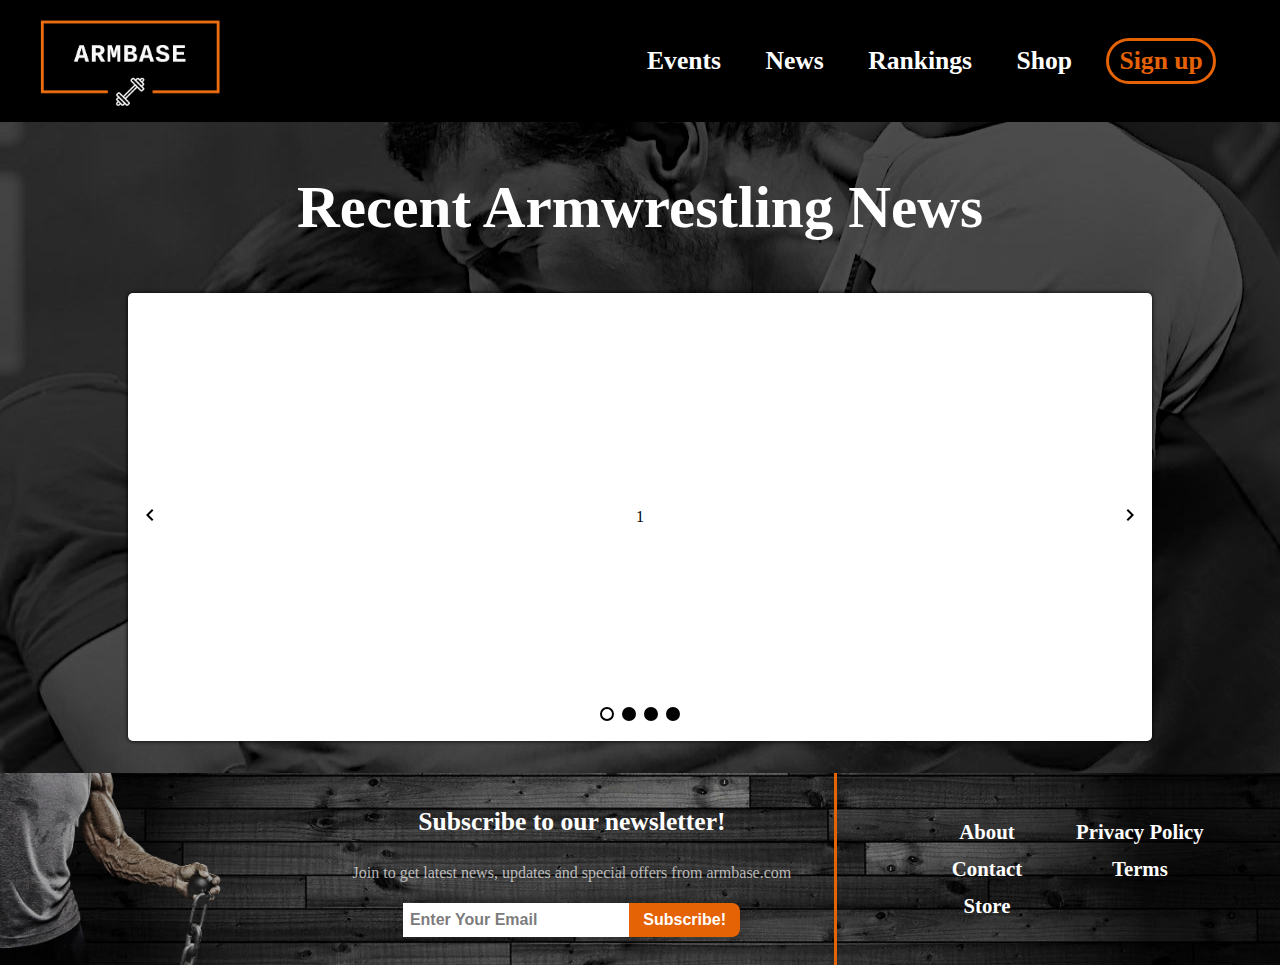
==== index.html @ bfe1d773 "Remove register now section" ====
<!DOCTYPE html>
<html lang="en">
<head>
    <meta charset="UTF-8">
    <meta http-equiv="X-UA-Compatible" content="IE=edge">
    <meta name="viewport" content="width=device-width, initial-scale=1.0">
    <link rel="preconnect" href="https://fonts.googleapis.com">
    <link rel="preconnect" href="https://fonts.gstatic.com" crossorigin>
    <link href="https://fonts.googleapis.com/css2?family=Roboto+Condensed:wght@400;700&display=swap" rel="stylesheet">
    <link rel="stylesheet" href="style.css">
    <script src='slider.js' defer></script>
    <script src="hamburger.js" defer></script>
    <title>Armbase</title>
    <link rel="icon" href="icon.webp">
</head>
<body>
        <nav>
            <img src="logo_transparent.png" class="logo"> 
            <ul>
                <li><a href="">Events</a></li>
                <li><a href="">News</a></li>
                <li><a href="">Rankings</a></li>
                <li><a href="">Shop</a></li>
                <li class="sign-up">Sign up</li>
                <li><img src="abstract_user_icon.svg" alt="" class="account"></li>
                <li><img src="shopping-cart.svg" alt="" class="cart"></li>
            </ul>
            <div class="hamburger">
                <span class="bar"></span>
                <span class="bar"></span>
                <span class="bar"></span>
            </div>
        </nav>
    <section class="recent-section">
        <h1 class="recent-heading">Recent Armwrestling News</h1>
                <div class="container">
                    <div class="carousel">
                        <div class="slider">
                            <div class="slider-section">1</div>
                            <div class="slider-section">2</div>
                            <div class="slider-section">3</div>
                            <div class="slider-section">4</div>
                        </div>
                        <div class="controls">
                            <span class="left arrow"><img src="chevron_left_black_24dp.svg" alt=""></span>
                            <span class="right arrow"><img src="navigate_next_black_24dp.svg" alt=""></span>
                            <ul class="controls-ul">
                                <li class="selected"></li>
                                <li></li>
                                <li></li>
                                <li></li>
                        </div>
                        </ul>
                    </div>
                </div>
            </div> 
        </div>
        </div>
    </section>  
    <footer>
        <img src="asd.png" alt="" class="footer-img">
        <form id="newsletter" method="get">
            <h3>Subscribe to our newsletter!</h3>
            <p>Join to get latest news, updates and special offers from <span>armbase.com</span></p>
            <fieldset id="subscribe-div">
            <input type="email" name="newsletter-email" id="" value="Enter Your Email" class="newsletter-email">
            <input type="submit" value="Subscribe!"class="newsletter-submit">
            </fieldset>
        </form>
                <ul class="footer-list">
            <li><a href="" class="footer-link">About</a></li>
            <li><a href="" class="footer-link big">Privacy Policy</a></li>
            <li><a href="" class="footer-link">Contact</a></li>   
            <li><a href="" class="footer-link big">Terms</a></li>         
            <li><a href="" class="footer-link big">Store</a></li>
        </ul>
    </footer>
</body>
    <script>
        const email = document.querySelector('input[type="email"]')
        email.addEventListener('click',()=>{
            email.value=""
            email.style.color="rgb()"
        },{once:true})
    </script>
</html>
---- style.css ----
*,
*::after,
*::before{
    box-sizing: border-box;
    padding: 0;
    margin:0;
}

a{
    text-decoration: none; 
    color: var(--white-clr);
}

ul {list-style: none;}

/* Custom properties */
:root{
    --black-clr:rgb(0, 0, 0);
    --orange-clr : rgb(229, 98, 5);
    --grey-clr:rgb(79,79,79);
    --white-clr:white;
    --red-clr: rgb(156, 29, 20);
    --ubuntu : "Ubuntu", monospace;
    --regular : 400;
    --bold : 700;
    --italic : italic;
    --fs-h1 : 2.2rem;
    --fs-link : 1.3rem;
    --fs-f-link : 1rem;
    --fs-h3 : 1.3rem;
}


@media(min-width:900px){
    :root{

        --fs-h1 : 3.7rem;
        --fs-link : 1.6rem;
        --fs-f-link : 1.3rem;
        --fs-h3 : 1.6rem;
    }
}
@media(max-width:600px){
    :root{
        --fs-f-link:.8rem;
    }
    .big{
        display:none
    }
}

/* Basic Styles */

body{
    margin:0;
    color:var(--black-clr);
    font-family: 'Roboto Condensed, sans-serif';
    min-width:fit-content;
}

/* Typography */

h1 {font-size: var(--fs-h1);}

a{
    font-weight: var(--bold);
    font-size:var(--fs-link);
}

li{text-align:center;}

h3{font-size: var(--fs-h3) ;color : white;}



/* Nav */



nav,ul{
    display:flex;
    justify-content:center;
    align-items: center;
}

nav{
    width:inherit;
    background:var(--black-clr)
}

nav>ul{
    margin-right:1em;
    margin-left:auto;
    justify-self:flex-end;
    gap:1.5rem;
}

.logo{       
    width:12rem;
    margin:.8em 2.2em;
    cursor:pointer;
    transition: all .2s ease-in;
}

.logo:hover{
    transform:scale(1.05);
}

a, .sign-up, .cart{
    transition: all .2s ease-in;
    padding:.2em .4em;
}

a:hover{
    transform:scale(1.005);
    border-radius:10px;
    border-bottom: 3px solid var(--orange-clr);
    color:var(--orange-clr);
}

.sign-up{
    font-size: var(--fs-link);
    white-space: nowrap;
    font-weight:var(--bold);
    color:var(--orange-clr);
    border-radius:40px;
    border:3px solid;
    cursor:pointer;

}

.sign-up:hover{
    transform:scale(1.08)
}

.account{
    display:none;
    width:3.3rem;
    margin:1rem;
}

.cart{
    display:none;
    width:3rem;
    background:var(--red-clr);
    transition: all 0.2s ease-in-out
}

.cart:hover{
    background-color: var(--white-clr);
}

.hamburger{
    display:none;
    cursor: pointer;
}

.bar{
    width:2em;
    height:3.2px;
    display:block;
    margin:5px auto;
    background:white;
    border-radius:2px;
    transition: all 0.5s ease-in;
    -webkit-transition: all 0.5 ease-in;
    -moz-transition: all 0.5s ease-in;
    -o-transition: all 0.5s ease-in;
}

.scrollStop{
    height:100%;
    overflow:hidden;
}

@media(max-width:768px){
    .hamburger{
        display:block;
        justify-self:flex-end;
        margin-right:1em;
    }

    .hamburger.active .bar:nth-child(1){
        transform: translateY(8px) rotate(45deg);
    }

    .hamburger.active .bar:nth-child(2){
        opacity:0
    }

    .hamburger.active .bar:nth-child(3){
        transform: translateY(-8px) rotate(-45deg);
    }

    nav>ul{
        width:100%;
        height:100%;
        padding-top:4em;
        flex-direction: column;
        justify-content:flex-start;
        gap:1.8em;
        overflow:hidden;
        position:fixed;
        right:-105%;
        margin-right:auto;
        top:120px;
        z-index:1000;
        transition:all 0.5s ease-in-out;
        background:linear-gradient(to bottom, var(--black-clr) 70%, var(--grey-clr) 75%)}

    nav>ul.active{
        right:0px;
    }

    .logo1{
        width:8.5rem;
        margin:.8em;
    }
}



/* Recent Section */



.recent-section{
    background:url(arm.jpg);
    background-color: rgba(0, 0, 0,0.7);
    background-blend-mode: multiply;
    background-position: center;
    text-align:center;
    width:100%;
    display:flex;
    flex-direction:column;
    justify-content:center;
    align-items:center;
}
.recent-heading{
    padding:.2em;
    margin:.5em auto;
    border-radius:5px;
    color:white;
    line-height:1.5em;
}
.container{

    width:80%;
    margin-bottom:2em;
}
.carousel{
    height: 28rem;
    position: relative;
    overflow: hidden;
    border-radius: 5px;
    background: #fff;
    box-shadow: 0 0 4px rgb(0, 0, 0);
}
.slider{
    display: flex;
    height: 100%;
    width: 400%;
    transition:all 0.5s ease-in;
}
.slider>div{
    display:flex;
    flex-basis:100%;
    justify-content: center;
    align-items:center;

}
.arrow{
    position:absolute;
    top:50%;
    transform:translateY(-50%);
    cursor:pointer;
}
.arrow:hover{
    filter: invert(27%) sepia(51%) saturate(2878%) hue-rotate(346deg) brightness(104%) contrast(97%);
}
.left{
    left:10px;
}
.right{
    right:10px;
}
.controls-ul{
    position:absolute;
    left:50%;
    bottom:20px;
    transform:translate(-50%);
    list-style: none;
    display:flex;
    gap:8px;
    margin:0;
    padding:0;
}
.controls-ul>li{
    width:14px;
    height:14px;
    border:2px solid black;
    border-radius: 50%;
    background:black;
    cursor:pointer;
}
.controls-ul>li.selected{
    background:transparent;
}

/* Footer */

footer{
    display:grid;
    justify-items:center;
    align-items:center;
    grid-template-columns: .25fr 1.2625fr 1fr;
    width:100%;
    background-image:url('foot.jpg');
    background-size:cover;
    background-repeat:no-repeat;
    background-position-y:-30px;
    grid-template-rows: 1;
}
.footer-link{
    font-size: var(--fs-f-link);
    padding:0 .3em;
}
.footer-img{
    width:300px; 
    place-self:start;
    align-self:end;
    opacity:.7;
}
#newsletter{
    height:100%;
    text-align:center;
    margin:5px;
    display:flex;
    flex-direction:column;
    justify-content:center;
    align-items:center;
    border-right:3px solid var(--orange-clr);
    padding-inline:2em
}
.footer-list{
    margin-inline:1.2em;
    display:grid;
    align-content:center;
    justify-content:center;
    grid-template-columns: repeat(2,1fr);
    grid-gap:.8em;
}
.newsletter-submit{
    color:white;
    font-weight:bold;
    font-size:1rem;
    padding:.5em .9em;
    border-start-end-radius: 8px;
    border-end-end-radius: 8px;
    border:none;
    background:var(--orange-clr);
    transition: all .2s ease;
    cursor:pointer
}
.newsletter-submit:hover{
    color:white;
    background:black;
}
fieldset{
    border:none;
    display:flex;
}
.newsletter-email{
    font-weight:bold;
    border:none;
    margin:0;
    color:rgba(65, 64, 64, 0.7);
    padding-left:.4em;
    font-size:1rem;
}
#newsletter>p{
    color:rgba(248, 247, 247, 0.7)
}
#newsletter>*{
    margin:.65em;
}
@media(max-width:900px){
    .footer-img{display:none;}
    footer{
        grid-template-columns: repeat(2,1fr);
    }
}
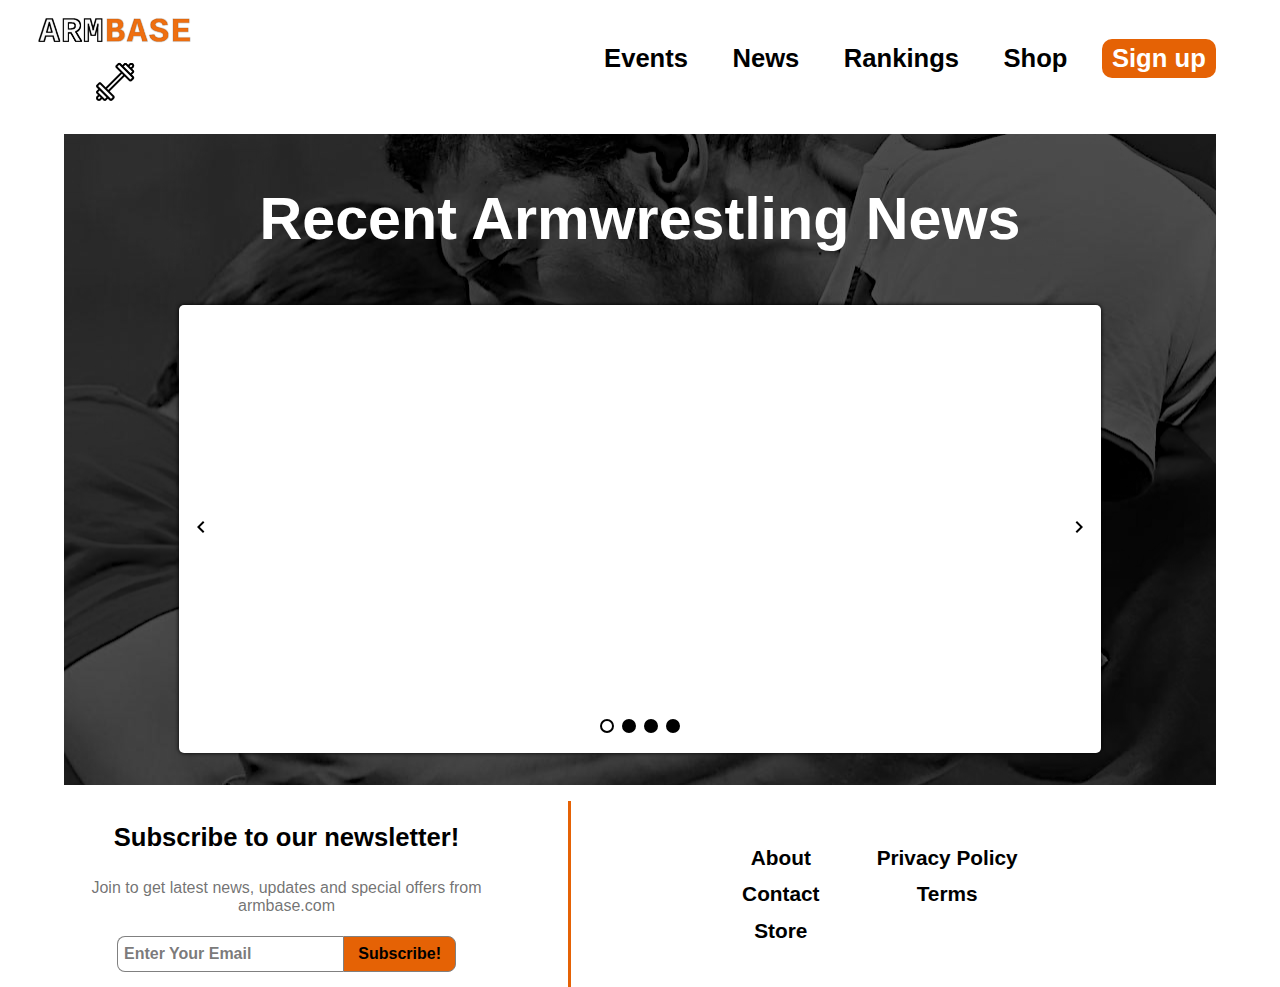
==== commit d31c1ec6: "More style changes" ====
--- a/index.html
+++ b/index.html
@@ -58,7 +58,6 @@
         </div>
     </section>  
     <footer>
-        <img src="asd.png" alt="" class="footer-img">
         <form id="newsletter" method="get">
             <h3>Subscribe to our newsletter!</h3>
             <p>Join to get latest news, updates and special offers from <span>armbase.com</span></p>
--- a/style.css
+++ b/style.css
@@ -1,3 +1,5 @@
+/* Default Styles */
+
 *,
 *::after,
 *::before{
@@ -15,10 +17,10 @@
 
 /* Custom properties */
 :root{
-    --black-clr:rgb(0, 0, 0);
+    --black-clr:white;
     --orange-clr : rgb(229, 98, 5);
     --grey-clr:rgb(79,79,79);
-    --white-clr:white;
+    --white-clr:black;
     --red-clr: rgb(156, 29, 20);
     --ubuntu : "Ubuntu", monospace;
     --regular : 400;
@@ -44,9 +46,6 @@
     :root{
         --fs-f-link:.8rem;
     }
-    .big{
-        display:none
-    }
 }
 
 /* Basic Styles */
@@ -54,7 +53,7 @@
 body{
     margin:0;
     color:var(--black-clr);
-    font-family: 'Roboto Condensed, sans-serif';
+    font-family:'Franklin Gothic Medium', 'Arial Narrow', Arial, sans-serif;
     min-width:fit-content;
 }
 
@@ -69,7 +68,7 @@
 
 li{text-align:center;}
 
-h3{font-size: var(--fs-h3) ;color : white;}
+h3{font-size: var(--fs-h3) ;color : black;}
 
 
 
@@ -96,7 +95,7 @@
 }
 
 .logo{       
-    width:12rem;
+    width:10rem;
     margin:.8em 2.2em;
     cursor:pointer;
     transition: all .2s ease-in;
@@ -122,9 +121,9 @@
     font-size: var(--fs-link);
     white-space: nowrap;
     font-weight:var(--bold);
-    color:var(--orange-clr);
-    border-radius:40px;
-    border:3px solid;
+    color:white;
+    border-radius:10px;
+    background:var(--orange-clr);
     cursor:pointer;
 
 }
@@ -160,7 +159,7 @@
     height:3.2px;
     display:block;
     margin:5px auto;
-    background:white;
+    background:black;
     border-radius:2px;
     transition: all 0.5s ease-in;
     -webkit-transition: all 0.5 ease-in;
@@ -173,7 +172,7 @@
     overflow:hidden;
 }
 
-@media(max-width:768px){
+@media(max-width:1024px){
     .hamburger{
         display:block;
         justify-self:flex-end;
@@ -230,7 +229,8 @@
     background-blend-mode: multiply;
     background-position: center;
     text-align:center;
-    width:100%;
+    width:90%;
+    margin: 1em auto;
     display:flex;
     flex-direction:column;
     justify-content:center;
@@ -244,11 +244,11 @@
     line-height:1.5em;
 }
 .container{
-
     width:80%;
     margin-bottom:2em;
 }
 .carousel{
+    box-shadow: 8px 8px 10px rgba(0, 0, 0, 0.663);
     height: 28rem;
     position: relative;
     overflow: hidden;
@@ -313,12 +313,8 @@
     display:grid;
     justify-items:center;
     align-items:center;
-    grid-template-columns: .25fr 1.2625fr 1fr;
-    width:100%;
-    background-image:url('foot.jpg');
-    background-size:cover;
-    background-repeat:no-repeat;
-    background-position-y:-30px;
+    grid-template-columns: 1fr 1fr;
+    width:90%;
     grid-template-rows: 1;
 }
 .footer-link{
@@ -351,13 +347,13 @@
     grid-gap:.8em;
 }
 .newsletter-submit{
-    color:white;
+    border:1px solid grey;
+    color:black;
     font-weight:bold;
     font-size:1rem;
     padding:.5em .9em;
     border-start-end-radius: 8px;
     border-end-end-radius: 8px;
-    border:none;
     background:var(--orange-clr);
     transition: all .2s ease;
     cursor:pointer
@@ -373,13 +369,18 @@
 .newsletter-email{
     font-weight:bold;
     border:none;
+    background:white;
+    border:1px solid grey;
+    border-right:NONE;
+    border-top-left-radius: 8px; 
+    border-bottom-left-radius: 8px;
     margin:0;
     color:rgba(65, 64, 64, 0.7);
     padding-left:.4em;
     font-size:1rem;
 }
 #newsletter>p{
-    color:rgba(248, 247, 247, 0.7)
+    color:rgba(53, 53, 53, 0.7)
 }
 #newsletter>*{
     margin:.65em;
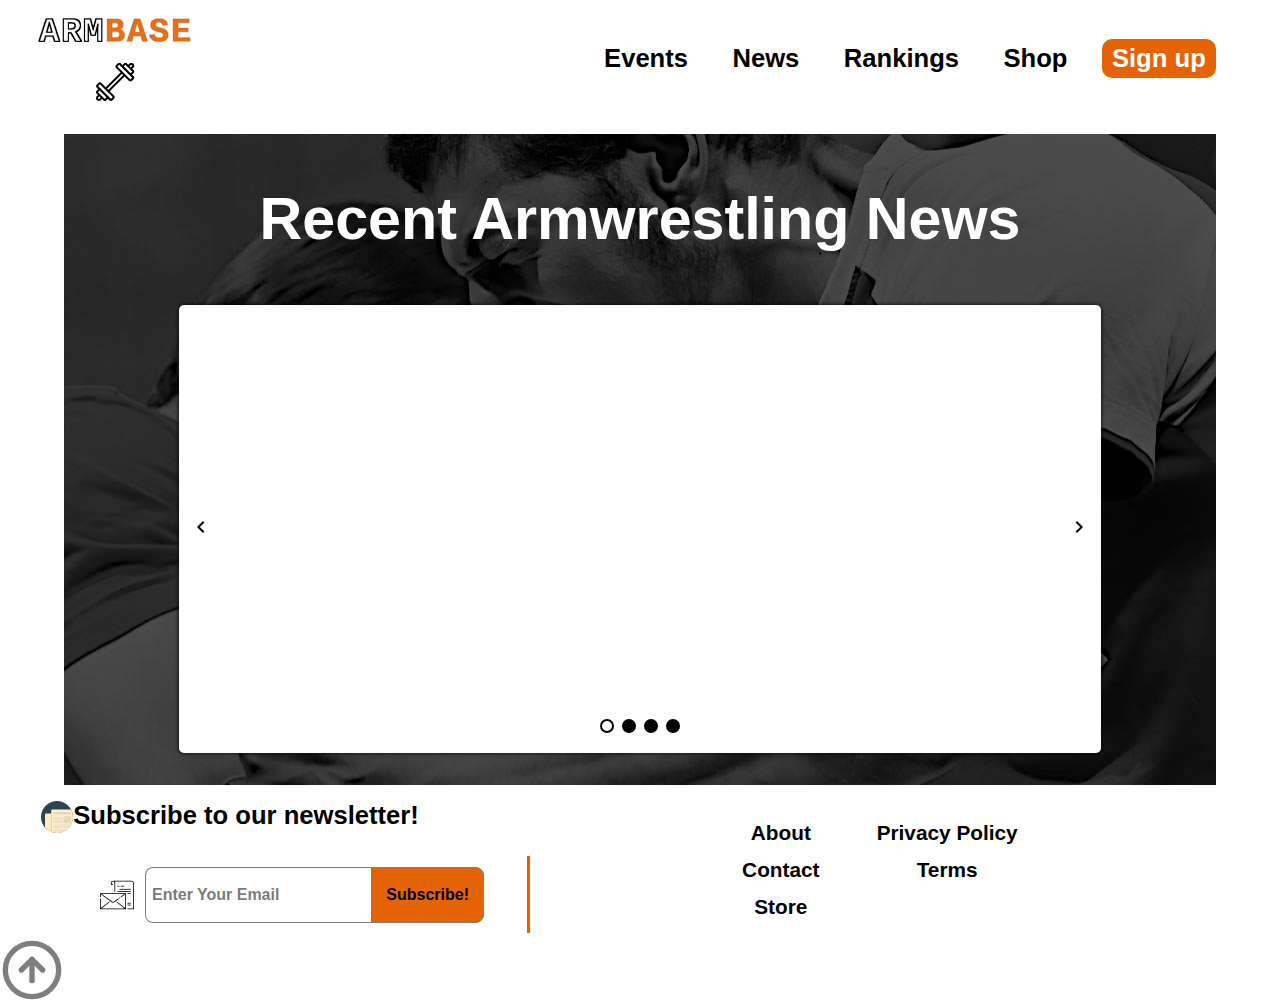
==== commit 8bf461ba: "Add svgs to footer, back to top button" ====
--- a/index.html
+++ b/index.html
@@ -58,14 +58,23 @@
         </div>
     </section>  
     <footer>
-        <form id="newsletter" method="get">
-            <h3>Subscribe to our newsletter!</h3>
-            <p>Join to get latest news, updates and special offers from <span>armbase.com</span></p>
-            <fieldset id="subscribe-div">
-            <input type="email" name="newsletter-email" id="" value="Enter Your Email" class="newsletter-email">
-            <input type="submit" value="Subscribe!"class="newsletter-submit">
-            </fieldset>
-        </form>
+        <div>
+            <div>
+                <div style="display:flex">
+                    <img src="news.svg" class="news-svg">
+                    <h3 style="display:flex;">Subscribe to our newsletter!</h3>
+                </div>
+                <p>Join to get latest news, updates and special offers from <span>armbase.com</span></p>
+            </div>
+            <form id="newsletter" method="get">
+            
+                <fieldset id="subscribe-div">
+                    <img src="newsletter.svg" class="newsletter-img">
+                    <input type="email" name="newsletter-email" id="" value="Enter Your Email" class="newsletter-email">
+                <input type="submit" value="Subscribe!"class="newsletter-submit">
+                </fieldset>
+            </form>
+        </div>
                 <ul class="footer-list">
             <li><a href="" class="footer-link">About</a></li>
             <li><a href="" class="footer-link big">Privacy Policy</a></li>
@@ -74,6 +83,7 @@
             <li><a href="" class="footer-link big">Store</a></li>
         </ul>
     </footer>
+    <img src="back-to-top.svg" class="back-to-top">
 </body>
     <script>
         const email = document.querySelector('input[type="email"]')
--- a/style.css
+++ b/style.css
@@ -315,7 +315,6 @@
     align-items:center;
     grid-template-columns: 1fr 1fr;
     width:90%;
-    grid-template-rows: 1;
 }
 .footer-link{
     font-size: var(--fs-f-link);
@@ -390,4 +389,21 @@
     footer{
         grid-template-columns: repeat(2,1fr);
     }
+}
+.back-to-top{
+    width:2rem;
+    /* display:none; */
+    opacity:0.5;
+    cursor:pointer;
+}
+@media(min-width:768px){
+    .back-to-top{width:4rem;}
+}
+.newsletter-img{
+    width:2.5rem;
+    margin:.5em;
+}
+.news-svg{
+    width:2rem;
+    display:flex;
 }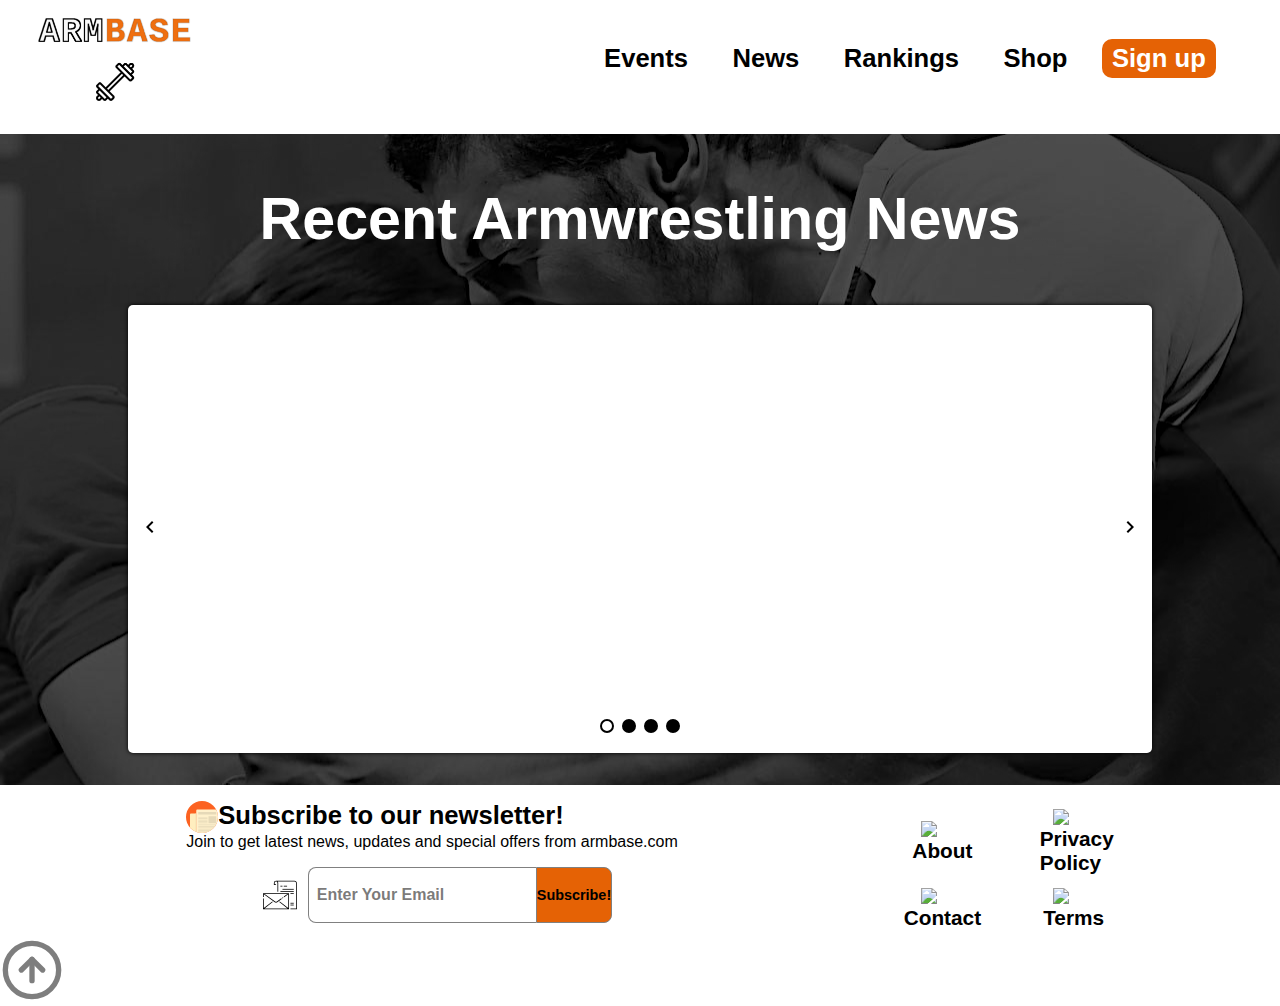
==== commit fbca9719: "Add svg icons, re-style footer" ====
--- a/index.html
+++ b/index.html
@@ -64,7 +64,7 @@
                     <img src="news.svg" class="news-svg">
                     <h3 style="display:flex;">Subscribe to our newsletter!</h3>
                 </div>
-                <p>Join to get latest news, updates and special offers from <span>armbase.com</span></p>
+                <p class="join-p">Join to get latest news, updates and special offers from <span>armbase.com</span></p>
             </div>
             <form id="newsletter" method="get">
             
@@ -76,11 +76,24 @@
             </form>
         </div>
                 <ul class="footer-list">
-            <li><a href="" class="footer-link">About</a></li>
-            <li><a href="" class="footer-link big">Privacy Policy</a></li>
-            <li><a href="" class="footer-link">Contact</a></li>   
-            <li><a href="" class="footer-link big">Terms</a></li>         
-            <li><a href="" class="footer-link big">Store</a></li>
+            <li>
+                <img src="" alt="asd">
+                <a href="" class="footer-link">About</a>
+            </li>
+            <li>
+                    <img src="" alt="asd">
+                    <a href="" class="footer-link big">Privacy Policy</a>
+            </li>
+            <li>
+
+                <img src="" alt="asd">
+                <a href="" class="footer-link">Contact</a>
+            </li>   
+            <li>
+
+                    <img src="" alt="asd">
+                    <a href="" class="footer-link big">Terms</a>
+            </li>         
         </ul>
     </footer>
     <img src="back-to-top.svg" class="back-to-top">
--- a/style.css
+++ b/style.css
@@ -229,7 +229,7 @@
     background-blend-mode: multiply;
     background-position: center;
     text-align:center;
-    width:90%;
+    width: 100%;
     margin: 1em auto;
     display:flex;
     flex-direction:column;
@@ -313,7 +313,7 @@
     display:grid;
     justify-items:center;
     align-items:center;
-    grid-template-columns: 1fr 1fr;
+    grid-template-columns: 1.5fr .5fr;
     width:90%;
 }
 .footer-link{
@@ -334,8 +334,6 @@
     flex-direction:column;
     justify-content:center;
     align-items:center;
-    border-right:3px solid var(--orange-clr);
-    padding-inline:2em
 }
 .footer-list{
     margin-inline:1.2em;
@@ -349,8 +347,8 @@
     border:1px solid grey;
     color:black;
     font-weight:bold;
-    font-size:1rem;
-    padding:.5em .9em;
+    font-size:.9rem;
+    padding: -10em 2em;
     border-start-end-radius: 8px;
     border-end-end-radius: 8px;
     background:var(--orange-clr);
@@ -375,20 +373,15 @@
     border-bottom-left-radius: 8px;
     margin:0;
     color:rgba(65, 64, 64, 0.7);
-    padding-left:.4em;
+    padding-left:.5em;
     font-size:1rem;
 }
-#newsletter>p{
-    color:rgba(53, 53, 53, 0.7)
-}
+
 #newsletter>*{
     margin:.65em;
 }
-@media(max-width:900px){
-    .footer-img{display:none;}
-    footer{
-        grid-template-columns: repeat(2,1fr);
-    }
+.join-p{
+    color:black;
 }
 .back-to-top{
     width:2rem;
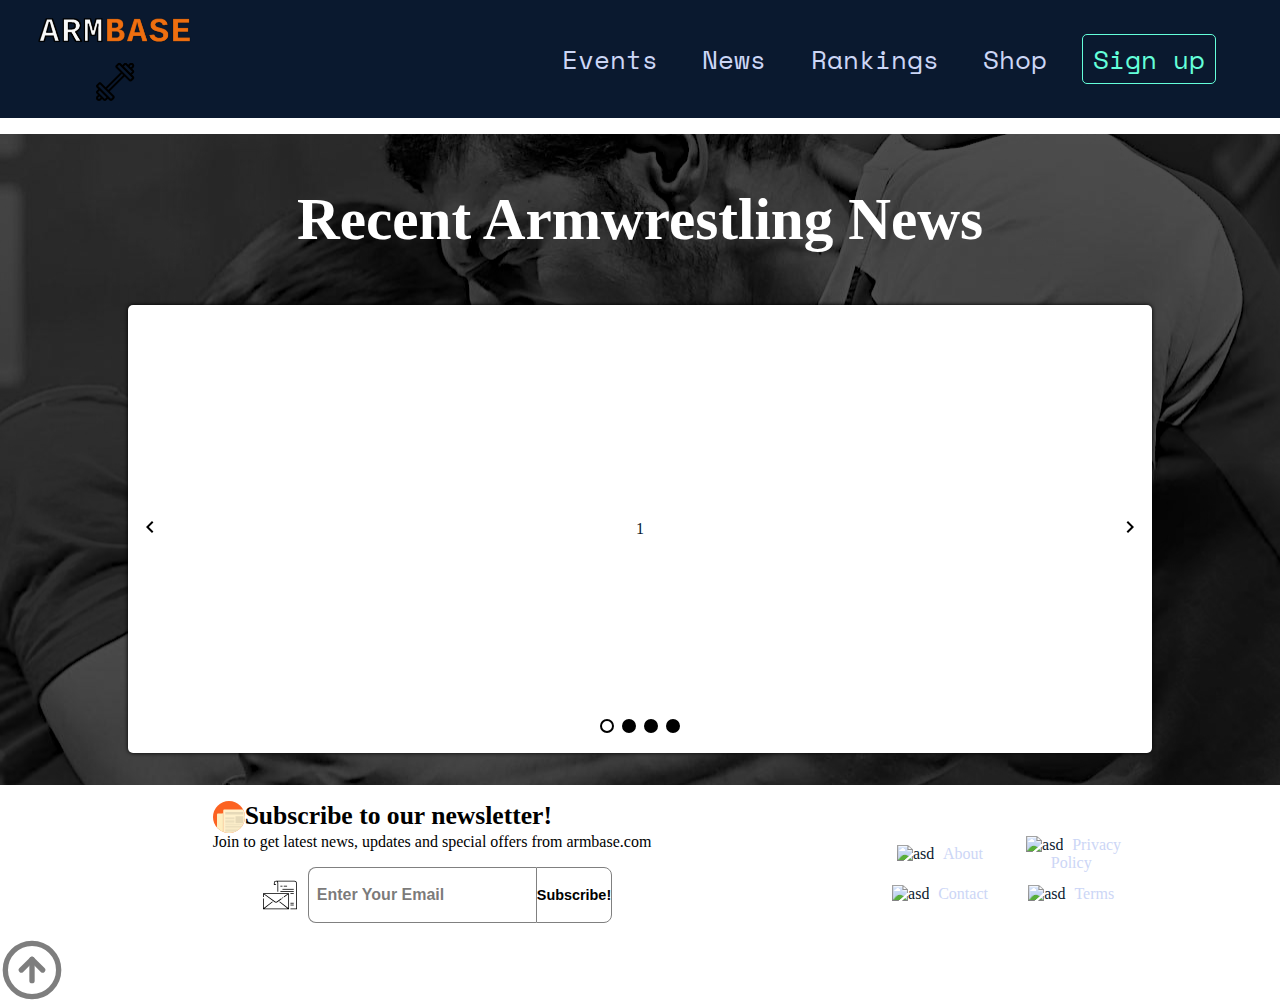
==== commit c2b9f5a5: "Add new style vars, restyle nav" ====
--- a/index.html
+++ b/index.html
@@ -6,7 +6,7 @@
     <meta name="viewport" content="width=device-width, initial-scale=1.0">
     <link rel="preconnect" href="https://fonts.googleapis.com">
     <link rel="preconnect" href="https://fonts.gstatic.com" crossorigin>
-    <link href="https://fonts.googleapis.com/css2?family=Roboto+Condensed:wght@400;700&display=swap" rel="stylesheet">
+    <link href="https://fonts.googleapis.com/css2?family=Space+Mono:wght@400;700&display=swap" rel="stylesheet">
     <link rel="stylesheet" href="style.css">
     <script src='slider.js' defer></script>
     <script src="hamburger.js" defer></script>
--- a/style.css
+++ b/style.css
@@ -10,25 +10,33 @@
 
 a{
     text-decoration: none; 
-    color: var(--white-clr);
+    color: var(--lightest-slate);
 }
 
 ul {list-style: none;}
 
 /* Custom properties */
 :root{
-    --black-clr:white;
-    --orange-clr : rgb(229, 98, 5);
-    --grey-clr:rgb(79,79,79);
-    --white-clr:black;
-    --red-clr: rgb(156, 29, 20);
-    --ubuntu : "Ubuntu", monospace;
+    --dark-navy: #020c1b;
+    --navy: #0a192f;
+    --light-navy: #112240;
+    --lightest-navy: #233554;
+    --navy-shadow: rgba(2,12,27,0.7);
+    --dark-slate: #495670;
+    --slate: #8892b0;
+    --light-slate: #a8b2d1;
+    --lightest-slate: #ccd6f6;
+    --white: #e6f1ff;
+    --green: #64ffda;
+    --green-tint: rgba(100,255,218,0.1);
+    --pink: #f57dff;
+    --ff-mono : "Space Mono", monospace;
     --regular : 400;
     --bold : 700;
     --italic : italic;
     --fs-h1 : 2.2rem;
     --fs-link : 1.3rem;
-    --fs-f-link : 1rem;
+    --fs-f-link : .8rem;
     --fs-h3 : 1.3rem;
 }
 
@@ -38,7 +46,7 @@
 
         --fs-h1 : 3.7rem;
         --fs-link : 1.6rem;
-        --fs-f-link : 1.3rem;
+        --fs-f-link : 1rem;
         --fs-h3 : 1.6rem;
     }
 }
@@ -52,8 +60,8 @@
 
 body{
     margin:0;
-    color:var(--black-clr);
-    font-family:'Franklin Gothic Medium', 'Arial Narrow', Arial, sans-serif;
+    color:var(--navy);
+    font-family:'Calibri';
     min-width:fit-content;
 }
 
@@ -62,7 +70,7 @@
 h1 {font-size: var(--fs-h1);}
 
 a{
-    font-weight: var(--bold);
+    font-weight: var(--normal);
     font-size:var(--fs-link);
 }
 
@@ -83,8 +91,10 @@
 }
 
 nav{
+    font-family:var(--ff-mono);
+    letter-spacing:.5;
     width:inherit;
-    background:var(--black-clr)
+    background:var(--navy);
 }
 
 nav>ul{
@@ -113,23 +123,25 @@
 a:hover{
     transform:scale(1.005);
     border-radius:10px;
-    border-bottom: 3px solid var(--orange-clr);
-    color:var(--orange-clr);
+    border-bottom: 3px solid var(--green);
+    color:var(--green);
 }
 
 .sign-up{
     font-size: var(--fs-link);
     white-space: nowrap;
-    font-weight:var(--bold);
-    color:white;
-    border-radius:10px;
-    background:var(--orange-clr);
+    font-weight:var(--normal);
+    color:var(--green);
+    border: 1px solid var(--green);
+    border-radius:5px;
+    background:transparent;
     cursor:pointer;
 
 }
 
 .sign-up:hover{
-    transform:scale(1.08)
+    background:var(--green);
+    color:var(--navy);
 }
 
 .account{
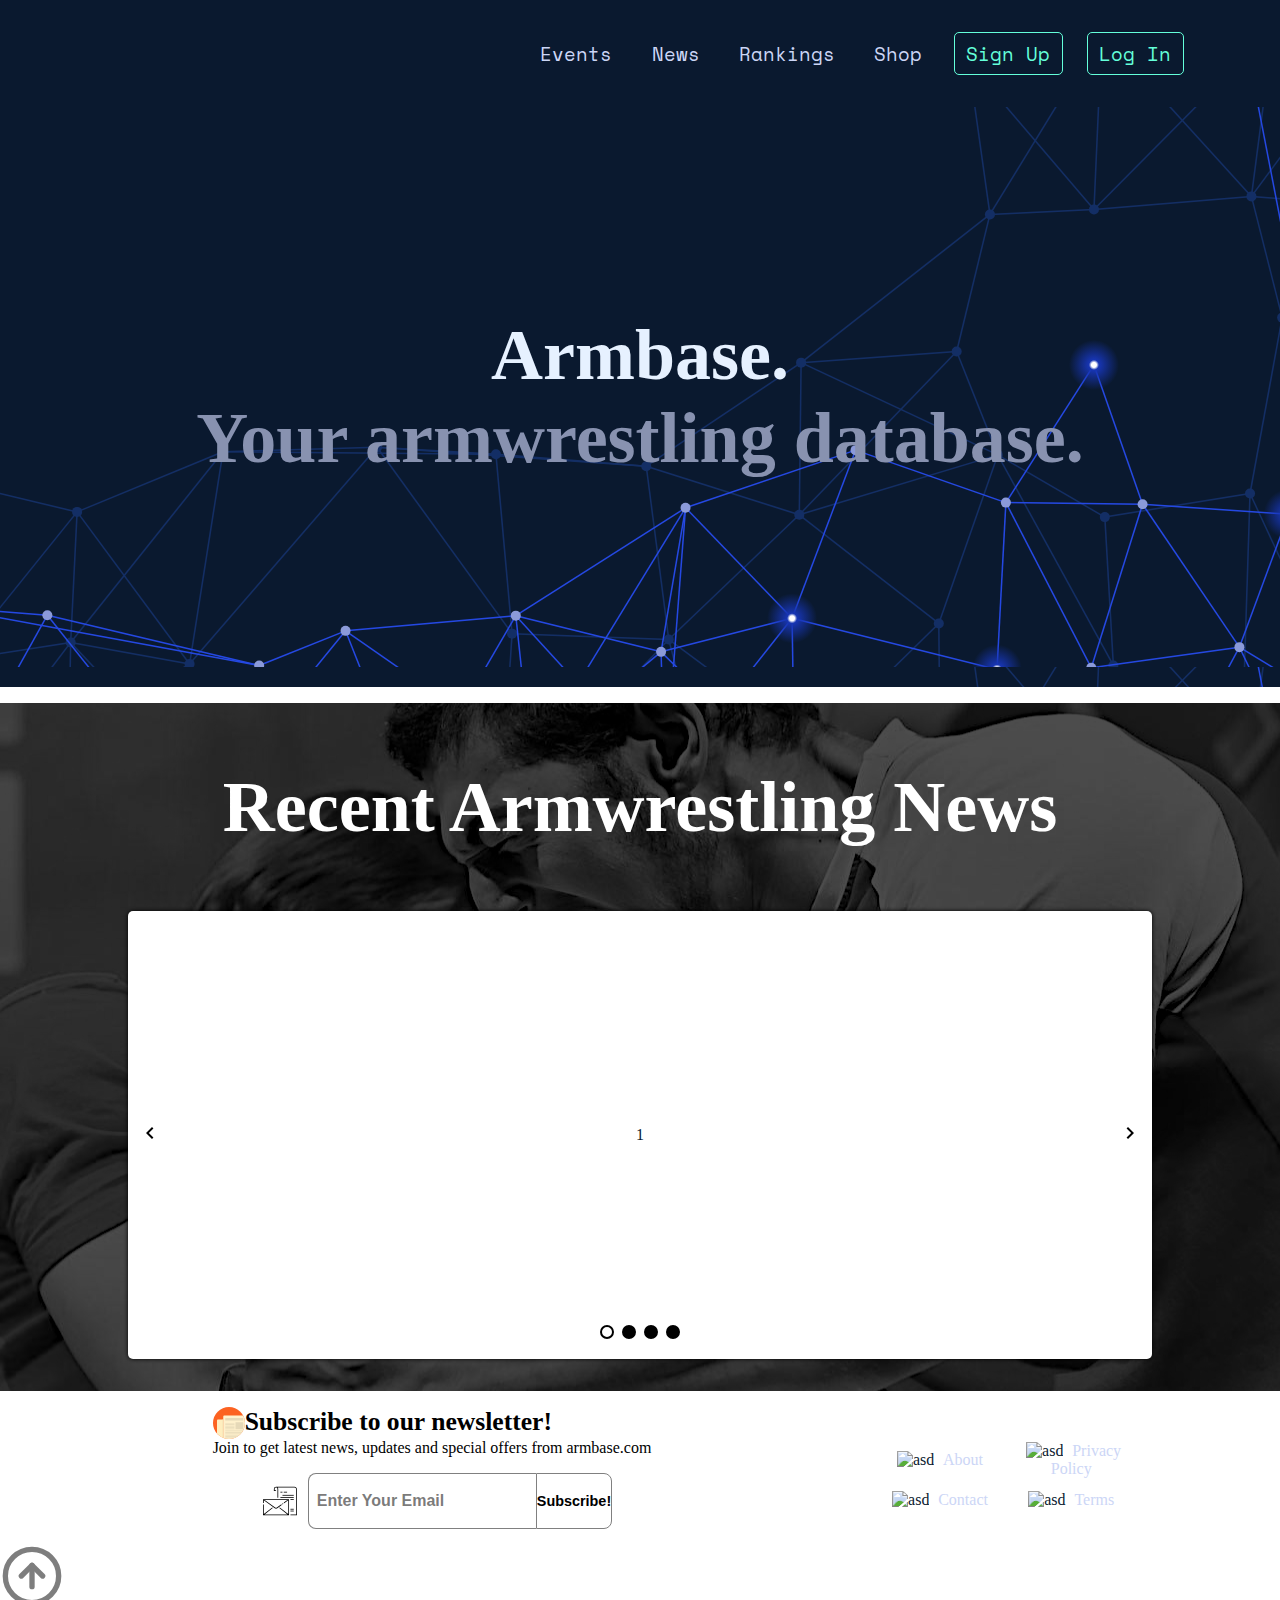
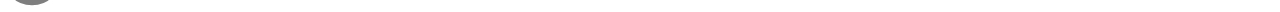
==== commit aed8a49b: "create header" ====
--- a/index.html
+++ b/index.html
@@ -14,6 +14,7 @@
     <link rel="icon" href="icon.webp">
 </head>
 <body>
+    <section class="first"> 
         <nav>
             <img src="logo_transparent.png" class="logo"> 
             <ul>
@@ -21,7 +22,8 @@
                 <li><a href="">News</a></li>
                 <li><a href="">Rankings</a></li>
                 <li><a href="">Shop</a></li>
-                <li class="sign-up">Sign up</li>
+                <li class="sign-up">Sign Up</li>
+                <li class="log-in">Log In</li>
                 <li><img src="abstract_user_icon.svg" alt="" class="account"></li>
                 <li><img src="shopping-cart.svg" alt="" class="cart"></li>
             </ul>
@@ -31,6 +33,11 @@
                 <span class="bar"></span>
             </div>
         </nav>
+        <header>
+            <h1 class="header-h1 white">Armbase.</h1>
+            <h1 class="header-h1 slate">Your armwrestling database.</h1>
+        </header>
+        </section>
     <section class="recent-section">
         <h1 class="recent-heading">Recent Armwrestling News</h1>
                 <div class="container">
--- a/style.css
+++ b/style.css
@@ -35,7 +35,7 @@
     --bold : 700;
     --italic : italic;
     --fs-h1 : 2.2rem;
-    --fs-link : 1.3rem;
+    --fs-link : 1rem;
     --fs-f-link : .8rem;
     --fs-h3 : 1.3rem;
 }
@@ -44,8 +44,8 @@
 @media(min-width:900px){
     :root{
 
-        --fs-h1 : 3.7rem;
-        --fs-link : 1.6rem;
+        --fs-h1 : 4.5rem;
+        --fs-link : 1.2rem;
         --fs-f-link : 1rem;
         --fs-h3 : 1.6rem;
     }
@@ -61,7 +61,7 @@
 body{
     margin:0;
     color:var(--navy);
-    font-family:'Calibri';
+    font-family:'Calibre';
     min-width:fit-content;
 }
 
@@ -70,7 +70,7 @@
 h1 {font-size: var(--fs-h1);}
 
 a{
-    font-weight: var(--normal);
+    font-weight: 500;
     font-size:var(--fs-link);
 }
 
@@ -91,9 +91,10 @@
 }
 
 nav{
+    letter-spacing:.5;
     font-family:var(--ff-mono);
-    letter-spacing:.5;
     width:inherit;
+    padding:2em;
     background:var(--navy);
 }
 
@@ -105,6 +106,7 @@
 }
 
 .logo{       
+    display:none;
     width:10rem;
     margin:.8em 2.2em;
     cursor:pointer;
@@ -121,25 +123,21 @@
 }
 
 a:hover{
-    transform:scale(1.005);
-    border-radius:10px;
-    border-bottom: 3px solid var(--green);
     color:var(--green);
 }
 
-.sign-up{
+.sign-up,.log-in{
     font-size: var(--fs-link);
     white-space: nowrap;
     font-weight:var(--normal);
+    border-radius:5px;
+    background:transparent;
+    padding:.3em .6em;
+    cursor:pointer;
     color:var(--green);
     border: 1px solid var(--green);
-    border-radius:5px;
-    background:transparent;
-    cursor:pointer;
-
-}
-
-.sign-up:hover{
+}
+.sign-up:hover,.log-in:hover{
     background:var(--green);
     color:var(--navy);
 }
@@ -171,7 +169,7 @@
     height:3.2px;
     display:block;
     margin:5px auto;
-    background:black;
+    background:var(--lightest-slate);
     border-radius:2px;
     transition: all 0.5s ease-in;
     -webkit-transition: all 0.5 ease-in;
@@ -217,8 +215,8 @@
         top:120px;
         z-index:1000;
         transition:all 0.5s ease-in-out;
-        background:linear-gradient(to bottom, var(--black-clr) 70%, var(--grey-clr) 75%)}
-
+        background:var(--navy);
+    }
     nav>ul.active{
         right:0px;
     }
@@ -229,8 +227,22 @@
     }
 }
 
-
-
+/* Header */
+
+header{
+    height:580px;
+    background-image: url("data:image/svg+xml,%3csvg xmlns='http://www.w3.org/2000/svg' version='1.1' xmlns:xlink='http://www.w3.org/1999/xlink' xmlns:svgjs='http://svgjs.com/svgjs' width='1440' height='560' preserveAspectRatio='none' viewBox='0 0 1440 560'%3e%3cg mask='url(%26quot%3b%23SvgjsMask1002%26quot%3b)' fill='none'%3e%3crect width='1440' height='560' x='0' y='0' fill='rgba(10%2c 25%2c 47%2c 1)'%3e%3c/rect%3e%3cpath d='M-69.95 369.69L-69.95 369.69' stroke='%23132e65' stroke-width='1.5'%3e%3c/path%3e%3cpath d='M-69.95 369.69L77.1 404.9' stroke='%23132e65' stroke-width='1.5'%3e%3c/path%3e%3cpath d='M-69.95 369.69L-42.2 552.94' stroke='%23132e65' stroke-width='1.5'%3e%3c/path%3e%3cpath d='M-42.2 552.94L-42.2 552.94' stroke='%23132e65' stroke-width='1.5'%3e%3c/path%3e%3cpath d='M-42.2 552.94L70.69 535.42' stroke='%23132e65' stroke-width='1.5'%3e%3c/path%3e%3cpath d='M-42.2 552.94L-51.35 696.57' stroke='%23132e65' stroke-width='1.5'%3e%3c/path%3e%3cpath d='M-42.2 552.94L67.47 699.81' stroke='%23132e65' stroke-width='1.5'%3e%3c/path%3e%3cpath d='M-51.35 696.57L-51.35 696.57' stroke='%23132e65' stroke-width='1.5'%3e%3c/path%3e%3cpath d='M-51.35 696.57L67.47 699.81' stroke='%23132e65' stroke-width='1.5'%3e%3c/path%3e%3cpath d='M-51.35 696.57L70.69 535.42' stroke='%23132e65' stroke-width='1.5'%3e%3c/path%3e%3cpath d='M-51.35 696.57L209.02 683.24' stroke='%23132e65' stroke-width='1.5'%3e%3c/path%3e%3cpath d='M-51.35 696.57L189.57 557.04' stroke='%23132e65' stroke-width='1.5'%3e%3c/path%3e%3cpath d='M77.1 404.9L77.1 404.9' stroke='%23132e65' stroke-width='1.5'%3e%3c/path%3e%3cpath d='M77.1 404.9L70.69 535.42' stroke='%23132e65' stroke-width='1.5'%3e%3c/path%3e%3cpath d='M77.1 404.9L223.01 344.7' stroke='%23132e65' stroke-width='1.5'%3e%3c/path%3e%3cpath d='M77.1 404.9L189.57 557.04' stroke='%23132e65' stroke-width='1.5'%3e%3c/path%3e%3cpath d='M77.1 404.9L-42.2 552.94' stroke='%23132e65' stroke-width='1.5'%3e%3c/path%3e%3cpath d='M70.69 535.42L70.69 535.42' stroke='%23132e65' stroke-width='1.5'%3e%3c/path%3e%3cpath d='M70.69 535.42L189.57 557.04' stroke='%23132e65' stroke-width='1.5'%3e%3c/path%3e%3cpath d='M70.69 535.42L67.47 699.81' stroke='%23132e65' stroke-width='1.5'%3e%3c/path%3e%3cpath d='M67.47 699.81L67.47 699.81' stroke='%23132e65' stroke-width='1.5'%3e%3c/path%3e%3cpath d='M67.47 699.81L209.02 683.24' stroke='%23132e65' stroke-width='1.5'%3e%3c/path%3e%3cpath d='M67.47 699.81L189.57 557.04' stroke='%23132e65' stroke-width='1.5'%3e%3c/path%3e%3cpath d='M223.01 344.7L223.01 344.7' stroke='%23132e65' stroke-width='1.5'%3e%3c/path%3e%3cpath d='M223.01 344.7L377.02 340.2' stroke='%23132e65' stroke-width='1.5'%3e%3c/path%3e%3cpath d='M223.01 344.7L189.57 557.04' stroke='%23132e65' stroke-width='1.5'%3e%3c/path%3e%3cpath d='M223.01 344.7L70.69 535.42' stroke='%23132e65' stroke-width='1.5'%3e%3c/path%3e%3cpath d='M223.01 344.7L495.95 347.32' stroke='%23132e65' stroke-width='1.5'%3e%3c/path%3e%3cpath d='M189.57 557.04L189.57 557.04' stroke='%23132e65' stroke-width='1.5'%3e%3c/path%3e%3cpath d='M189.57 557.04L209.02 683.24' stroke='%23132e65' stroke-width='1.5'%3e%3c/path%3e%3cpath d='M209.02 683.24L209.02 683.24' stroke='%23132e65' stroke-width='1.5'%3e%3c/path%3e%3cpath d='M209.02 683.24L70.69 535.42' stroke='%23132e65' stroke-width='1.5'%3e%3c/path%3e%3cpath d='M209.02 683.24L-42.2 552.94' stroke='%23132e65' stroke-width='1.5'%3e%3c/path%3e%3cpath d='M209.02 683.24L500.27 707.41' stroke='%23132e65' stroke-width='1.5'%3e%3c/path%3e%3cpath d='M377.02 340.2L377.02 340.2' stroke='%23132e65' stroke-width='1.5'%3e%3c/path%3e%3cpath d='M377.02 340.2L495.95 347.32' stroke='%23132e65' stroke-width='1.5'%3e%3c/path%3e%3cpath d='M377.02 340.2L512.08 526.65' stroke='%23132e65' stroke-width='1.5'%3e%3c/path%3e%3cpath d='M377.02 340.2L646.26 359.24' stroke='%23132e65' stroke-width='1.5'%3e%3c/path%3e%3cpath d='M377.02 340.2L189.57 557.04' stroke='%23132e65' stroke-width='1.5'%3e%3c/path%3e%3cpath d='M495.95 347.32L495.95 347.32' stroke='%23132e65' stroke-width='1.5'%3e%3c/path%3e%3cpath d='M495.95 347.32L646.26 359.24' stroke='%23132e65' stroke-width='1.5'%3e%3c/path%3e%3cpath d='M495.95 347.32L512.08 526.65' stroke='%23132e65' stroke-width='1.5'%3e%3c/path%3e%3cpath d='M512.08 526.65L512.08 526.65' stroke='%23132e65' stroke-width='1.5'%3e%3c/path%3e%3cpath d='M512.08 526.65L668.74 532.45' stroke='%23132e65' stroke-width='1.5'%3e%3c/path%3e%3cpath d='M500.27 707.41L500.27 707.41' stroke='%23132e65' stroke-width='1.5'%3e%3c/path%3e%3cpath d='M500.27 707.41L512.08 526.65' stroke='%23132e65' stroke-width='1.5'%3e%3c/path%3e%3cpath d='M500.27 707.41L712.44 701.3' stroke='%23132e65' stroke-width='1.5'%3e%3c/path%3e%3cpath d='M500.27 707.41L668.74 532.45' stroke='%23132e65' stroke-width='1.5'%3e%3c/path%3e%3cpath d='M646.26 359.24L646.26 359.24' stroke='%23132e65' stroke-width='1.5'%3e%3c/path%3e%3cpath d='M646.26 359.24L799.3 407.82' stroke='%23132e65' stroke-width='1.5'%3e%3c/path%3e%3cpath d='M646.26 359.24L668.74 532.45' stroke='%23132e65' stroke-width='1.5'%3e%3c/path%3e%3cpath d='M646.26 359.24L801.1 255.66' stroke='%23132e65' stroke-width='1.5'%3e%3c/path%3e%3cpath d='M668.74 532.45L668.74 532.45' stroke='%23132e65' stroke-width='1.5'%3e%3c/path%3e%3cpath d='M668.74 532.45L712.44 701.3' stroke='%23132e65' stroke-width='1.5'%3e%3c/path%3e%3cpath d='M668.74 532.45L813.33 639.67' stroke='%23132e65' stroke-width='1.5'%3e%3c/path%3e%3cpath d='M668.74 532.45L799.3 407.82' stroke='%23132e65' stroke-width='1.5'%3e%3c/path%3e%3cpath d='M712.44 701.3L712.44 701.3' stroke='%23132e65' stroke-width='1.5'%3e%3c/path%3e%3cpath d='M712.44 701.3L813.33 639.67' stroke='%23132e65' stroke-width='1.5'%3e%3c/path%3e%3cpath d='M801.1 255.66L801.1 255.66' stroke='%23132e65' stroke-width='1.5'%3e%3c/path%3e%3cpath d='M801.1 255.66L799.3 407.82' stroke='%23132e65' stroke-width='1.5'%3e%3c/path%3e%3cpath d='M801.1 255.66L956.65 244.53' stroke='%23132e65' stroke-width='1.5'%3e%3c/path%3e%3cpath d='M801.1 255.66L997.76 347.88' stroke='%23132e65' stroke-width='1.5'%3e%3c/path%3e%3cpath d='M799.3 407.82L799.3 407.82' stroke='%23132e65' stroke-width='1.5'%3e%3c/path%3e%3cpath d='M799.3 407.82L938.81 516.44' stroke='%23132e65' stroke-width='1.5'%3e%3c/path%3e%3cpath d='M799.3 407.82L997.76 347.88' stroke='%23132e65' stroke-width='1.5'%3e%3c/path%3e%3cpath d='M799.3 407.82L956.65 244.53' stroke='%23132e65' stroke-width='1.5'%3e%3c/path%3e%3cpath d='M813.33 639.67L813.33 639.67' stroke='%23132e65' stroke-width='1.5'%3e%3c/path%3e%3cpath d='M813.33 639.67L940.02 640.86' stroke='%23132e65' stroke-width='1.5'%3e%3c/path%3e%3cpath d='M813.33 639.67L938.81 516.44' stroke='%23132e65' stroke-width='1.5'%3e%3c/path%3e%3cpath d='M968.66 -44.2L968.66 -44.2' stroke='%23132e65' stroke-width='1.5'%3e%3c/path%3e%3cpath d='M968.66 -44.2L1101.84 -74.98' stroke='%23132e65' stroke-width='1.5'%3e%3c/path%3e%3cpath d='M968.66 -44.2L989.94 107.42' stroke='%23132e65' stroke-width='1.5'%3e%3c/path%3e%3cpath d='M989.94 107.42L989.94 107.42' stroke='%23132e65' stroke-width='1.5'%3e%3c/path%3e%3cpath d='M989.94 107.42L1093.97 102.54' stroke='%23132e65' stroke-width='1.5'%3e%3c/path%3e%3cpath d='M989.94 107.42L956.65 244.53' stroke='%23132e65' stroke-width='1.5'%3e%3c/path%3e%3cpath d='M989.94 107.42L1101.84 -74.98' stroke='%23132e65' stroke-width='1.5'%3e%3c/path%3e%3cpath d='M989.94 107.42L801.1 255.66' stroke='%23132e65' stroke-width='1.5'%3e%3c/path%3e%3cpath d='M956.65 244.53L956.65 244.53' stroke='%23132e65' stroke-width='1.5'%3e%3c/path%3e%3cpath d='M956.65 244.53L997.76 347.88' stroke='%23132e65' stroke-width='1.5'%3e%3c/path%3e%3cpath d='M997.76 347.88L997.76 347.88' stroke='%23132e65' stroke-width='1.5'%3e%3c/path%3e%3cpath d='M997.76 347.88L1104.83 410.09' stroke='%23132e65' stroke-width='1.5'%3e%3c/path%3e%3cpath d='M997.76 347.88L938.81 516.44' stroke='%23132e65' stroke-width='1.5'%3e%3c/path%3e%3cpath d='M997.76 347.88L1113.37 558.44' stroke='%23132e65' stroke-width='1.5'%3e%3c/path%3e%3cpath d='M938.81 516.44L938.81 516.44' stroke='%23132e65' stroke-width='1.5'%3e%3c/path%3e%3cpath d='M938.81 516.44L940.02 640.86' stroke='%23132e65' stroke-width='1.5'%3e%3c/path%3e%3cpath d='M940.02 640.86L940.02 640.86' stroke='%23132e65' stroke-width='1.5'%3e%3c/path%3e%3cpath d='M940.02 640.86L1127.19 677.32' stroke='%23132e65' stroke-width='1.5'%3e%3c/path%3e%3cpath d='M1101.84 -74.98L1101.84 -74.98' stroke='%23132e65' stroke-width='1.5'%3e%3c/path%3e%3cpath d='M1101.84 -74.98L1273.25 -78.28' stroke='%23132e65' stroke-width='1.5'%3e%3c/path%3e%3cpath d='M1101.84 -74.98L1093.97 102.54' stroke='%23132e65' stroke-width='1.5'%3e%3c/path%3e%3cpath d='M1101.84 -74.98L1251.44 89.4' stroke='%23132e65' stroke-width='1.5'%3e%3c/path%3e%3cpath d='M1101.84 -74.98L1392.7 -101.83' stroke='%23132e65' stroke-width='1.5'%3e%3c/path%3e%3cpath d='M1093.97 102.54L1093.97 102.54' stroke='%23132e65' stroke-width='1.5'%3e%3c/path%3e%3cpath d='M1093.97 102.54L1251.44 89.4' stroke='%23132e65' stroke-width='1.5'%3e%3c/path%3e%3cpath d='M1093.97 102.54L968.66 -44.2' stroke='%23132e65' stroke-width='1.5'%3e%3c/path%3e%3cpath d='M1104.83 410.09L1104.83 410.09' stroke='%23132e65' stroke-width='1.5'%3e%3c/path%3e%3cpath d='M1104.83 410.09L1250.02 386.5' stroke='%23132e65' stroke-width='1.5'%3e%3c/path%3e%3cpath d='M1104.83 410.09L1113.37 558.44' stroke='%23132e65' stroke-width='1.5'%3e%3c/path%3e%3cpath d='M1113.37 558.44L1113.37 558.44' stroke='%23132e65' stroke-width='1.5'%3e%3c/path%3e%3cpath d='M1113.37 558.44L1127.19 677.32' stroke='%23132e65' stroke-width='1.5'%3e%3c/path%3e%3cpath d='M1127.19 677.32L1127.19 677.32' stroke='%23132e65' stroke-width='1.5'%3e%3c/path%3e%3cpath d='M1127.19 677.32L1241.23 661.88' stroke='%23132e65' stroke-width='1.5'%3e%3c/path%3e%3cpath d='M1273.25 -78.28L1273.25 -78.28' stroke='%23132e65' stroke-width='1.5'%3e%3c/path%3e%3cpath d='M1273.25 -78.28L1392.7 -101.83' stroke='%23132e65' stroke-width='1.5'%3e%3c/path%3e%3cpath d='M1273.25 -78.28L1251.44 89.4' stroke='%23132e65' stroke-width='1.5'%3e%3c/path%3e%3cpath d='M1273.25 -78.28L1442.03 103.92' stroke='%23132e65' stroke-width='1.5'%3e%3c/path%3e%3cpath d='M1273.25 -78.28L1093.97 102.54' stroke='%23132e65' stroke-width='1.5'%3e%3c/path%3e%3cpath d='M1251.44 89.4L1251.44 89.4' stroke='%23132e65' stroke-width='1.5'%3e%3c/path%3e%3cpath d='M1251.44 89.4L1282.18 210.62' stroke='%23132e65' stroke-width='1.5'%3e%3c/path%3e%3cpath d='M1282.18 210.62L1282.18 210.62' stroke='%23132e65' stroke-width='1.5'%3e%3c/path%3e%3cpath d='M1282.18 210.62L1432.89 228.91' stroke='%23132e65' stroke-width='1.5'%3e%3c/path%3e%3cpath d='M1250.02 386.5L1250.02 386.5' stroke='%23132e65' stroke-width='1.5'%3e%3c/path%3e%3cpath d='M1250.02 386.5L1309.51 514.53' stroke='%23132e65' stroke-width='1.5'%3e%3c/path%3e%3cpath d='M1250.02 386.5L1282.18 210.62' stroke='%23132e65' stroke-width='1.5'%3e%3c/path%3e%3cpath d='M1309.51 514.53L1309.51 514.53' stroke='%23132e65' stroke-width='1.5'%3e%3c/path%3e%3cpath d='M1309.51 514.53L1440.39 519.89' stroke='%23132e65' stroke-width='1.5'%3e%3c/path%3e%3cpath d='M1241.23 661.88L1241.23 661.88' stroke='%23132e65' stroke-width='1.5'%3e%3c/path%3e%3cpath d='M1241.23 661.88L1399.63 647.43' stroke='%23132e65' stroke-width='1.5'%3e%3c/path%3e%3cpath d='M1241.23 661.88L1309.51 514.53' stroke='%23132e65' stroke-width='1.5'%3e%3c/path%3e%3cpath d='M1241.23 661.88L1113.37 558.44' stroke='%23132e65' stroke-width='1.5'%3e%3c/path%3e%3cpath d='M1241.23 661.88L1440.39 519.89' stroke='%23132e65' stroke-width='1.5'%3e%3c/path%3e%3cpath d='M1241.23 661.88L1250.02 386.5' stroke='%23132e65' stroke-width='1.5'%3e%3c/path%3e%3cpath d='M1392.7 -101.83L1392.7 -101.83' stroke='%23132e65' stroke-width='1.5'%3e%3c/path%3e%3cpath d='M1392.7 -101.83L1550.69 -76.64' stroke='%23132e65' stroke-width='1.5'%3e%3c/path%3e%3cpath d='M1392.7 -101.83L1442.03 103.92' stroke='%23132e65' stroke-width='1.5'%3e%3c/path%3e%3cpath d='M1392.7 -101.83L1251.44 89.4' stroke='%23132e65' stroke-width='1.5'%3e%3c/path%3e%3cpath d='M1442.03 103.92L1442.03 103.92' stroke='%23132e65' stroke-width='1.5'%3e%3c/path%3e%3cpath d='M1442.03 103.92L1432.89 228.91' stroke='%23132e65' stroke-width='1.5'%3e%3c/path%3e%3cpath d='M1442.03 103.92L1573.27 101.16' stroke='%23132e65' stroke-width='1.5'%3e%3c/path%3e%3cpath d='M1442.03 103.92L1251.44 89.4' stroke='%23132e65' stroke-width='1.5'%3e%3c/path%3e%3cpath d='M1442.03 103.92L1607.28 200.09' stroke='%23132e65' stroke-width='1.5'%3e%3c/path%3e%3cpath d='M1442.03 103.92L1282.18 210.62' stroke='%23132e65' stroke-width='1.5'%3e%3c/path%3e%3cpath d='M1432.89 228.91L1432.89 228.91' stroke='%23132e65' stroke-width='1.5'%3e%3c/path%3e%3cpath d='M1440.39 519.89L1440.39 519.89' stroke='%23132e65' stroke-width='1.5'%3e%3c/path%3e%3cpath d='M1440.39 519.89L1552.17 547.58' stroke='%23132e65' stroke-width='1.5'%3e%3c/path%3e%3cpath d='M1399.63 647.43L1399.63 647.43' stroke='%23132e65' stroke-width='1.5'%3e%3c/path%3e%3cpath d='M1399.63 647.43L1440.39 519.89' stroke='%23132e65' stroke-width='1.5'%3e%3c/path%3e%3cpath d='M1399.63 647.43L1309.51 514.53' stroke='%23132e65' stroke-width='1.5'%3e%3c/path%3e%3cpath d='M1399.63 647.43L1552.17 547.58' stroke='%23132e65' stroke-width='1.5'%3e%3c/path%3e%3cpath d='M1399.63 647.43L1575.29 701.75' stroke='%23132e65' stroke-width='1.5'%3e%3c/path%3e%3cpath d='M1550.69 -76.64L1550.69 -76.64' stroke='%23132e65' stroke-width='1.5'%3e%3c/path%3e%3cpath d='M1550.69 -76.64L1573.27 101.16' stroke='%23132e65' stroke-width='1.5'%3e%3c/path%3e%3cpath d='M1550.69 -76.64L1442.03 103.92' stroke='%23132e65' stroke-width='1.5'%3e%3c/path%3e%3cpath d='M1550.69 -76.64L1273.25 -78.28' stroke='%23132e65' stroke-width='1.5'%3e%3c/path%3e%3cpath d='M1550.69 -76.64L1607.28 200.09' stroke='%23132e65' stroke-width='1.5'%3e%3c/path%3e%3cpath d='M1550.69 -76.64L1432.89 228.91' stroke='%23132e65' stroke-width='1.5'%3e%3c/path%3e%3cpath d='M1573.27 101.16L1573.27 101.16' stroke='%23132e65' stroke-width='1.5'%3e%3c/path%3e%3cpath d='M1573.27 101.16L1607.28 200.09' stroke='%23132e65' stroke-width='1.5'%3e%3c/path%3e%3cpath d='M1573.27 101.16L1432.89 228.91' stroke='%23132e65' stroke-width='1.5'%3e%3c/path%3e%3cpath d='M1573.27 101.16L1392.7 -101.83' stroke='%23132e65' stroke-width='1.5'%3e%3c/path%3e%3cpath d='M1607.28 200.09L1607.28 200.09' stroke='%23132e65' stroke-width='1.5'%3e%3c/path%3e%3cpath d='M1607.28 200.09L1432.89 228.91' stroke='%23132e65' stroke-width='1.5'%3e%3c/path%3e%3cpath d='M1607.28 200.09L1572.54 383.5' stroke='%23132e65' stroke-width='1.5'%3e%3c/path%3e%3cpath d='M1607.28 200.09L1282.18 210.62' stroke='%23132e65' stroke-width='1.5'%3e%3c/path%3e%3cpath d='M1572.54 383.5L1572.54 383.5' stroke='%23132e65' stroke-width='1.5'%3e%3c/path%3e%3cpath d='M1572.54 383.5L1552.17 547.58' stroke='%23132e65' stroke-width='1.5'%3e%3c/path%3e%3cpath d='M1572.54 383.5L1440.39 519.89' stroke='%23132e65' stroke-width='1.5'%3e%3c/path%3e%3cpath d='M1572.54 383.5L1432.89 228.91' stroke='%23132e65' stroke-width='1.5'%3e%3c/path%3e%3cpath d='M1552.17 547.58L1552.17 547.58' stroke='%23132e65' stroke-width='1.5'%3e%3c/path%3e%3cpath d='M1552.17 547.58L1575.29 701.75' stroke='%23132e65' stroke-width='1.5'%3e%3c/path%3e%3cpath d='M1575.29 701.75L1575.29 701.75' stroke='%23132e65' stroke-width='1.5'%3e%3c/path%3e%3cpath d='M1575.29 701.75L1440.39 519.89' stroke='%23132e65' stroke-width='1.5'%3e%3c/path%3e%3cpath d='M1575.29 701.75L1572.54 383.5' stroke='%23132e65' stroke-width='1.5'%3e%3c/path%3e%3ccircle r='5' cx='-69.95' cy='369.69' fill='%23132e65'%3e%3c/circle%3e%3ccircle r='5' cx='-42.2' cy='552.94' fill='%23132e65'%3e%3c/circle%3e%3ccircle r='5' cx='-51.35' cy='696.57' fill='%23132e65'%3e%3c/circle%3e%3ccircle r='5' cx='77.1' cy='404.9' fill='%23132e65'%3e%3c/circle%3e%3ccircle r='5' cx='70.69' cy='535.42' fill='%23132e65'%3e%3c/circle%3e%3ccircle r='5' cx='67.47' cy='699.81' fill='%23132e65'%3e%3c/circle%3e%3ccircle r='5' cx='223.01' cy='344.7' fill='%23132e65'%3e%3c/circle%3e%3ccircle r='5' cx='189.57' cy='557.04' fill='%23132e65'%3e%3c/circle%3e%3ccircle r='5' cx='209.02' cy='683.24' fill='%23132e65'%3e%3c/circle%3e%3ccircle r='5' cx='377.02' cy='340.2' fill='%23132e65'%3e%3c/circle%3e%3ccircle r='5' cx='495.95' cy='347.32' fill='%23132e65'%3e%3c/circle%3e%3ccircle r='5' cx='512.08' cy='526.65' fill='%23132e65'%3e%3c/circle%3e%3ccircle r='5' cx='500.27' cy='707.41' fill='%23132e65'%3e%3c/circle%3e%3ccircle r='5' cx='646.26' cy='359.24' fill='%23132e65'%3e%3c/circle%3e%3ccircle r='5' cx='668.74' cy='532.45' fill='%23132e65'%3e%3c/circle%3e%3ccircle r='5' cx='712.44' cy='701.3' fill='%23132e65'%3e%3c/circle%3e%3ccircle r='5' cx='801.1' cy='255.66' fill='%23132e65'%3e%3c/circle%3e%3ccircle r='5' cx='799.3' cy='407.82' fill='%23132e65'%3e%3c/circle%3e%3ccircle r='5' cx='813.33' cy='639.67' fill='%23132e65'%3e%3c/circle%3e%3ccircle r='5' cx='968.66' cy='-44.2' fill='%23132e65'%3e%3c/circle%3e%3ccircle r='5' cx='989.94' cy='107.42' fill='%23132e65'%3e%3c/circle%3e%3ccircle r='5' cx='956.65' cy='244.53' fill='%23132e65'%3e%3c/circle%3e%3ccircle r='5' cx='997.76' cy='347.88' fill='%23132e65'%3e%3c/circle%3e%3ccircle r='5' cx='938.81' cy='516.44' fill='%23132e65'%3e%3c/circle%3e%3ccircle r='5' cx='940.02' cy='640.86' fill='%23132e65'%3e%3c/circle%3e%3ccircle r='5' cx='1101.84' cy='-74.98' fill='%23132e65'%3e%3c/circle%3e%3ccircle r='5' cx='1093.97' cy='102.54' fill='%23132e65'%3e%3c/circle%3e%3ccircle r='5' cx='1104.83' cy='410.09' fill='%23132e65'%3e%3c/circle%3e%3ccircle r='5' cx='1113.37' cy='558.44' fill='%23132e65'%3e%3c/circle%3e%3ccircle r='5' cx='1127.19' cy='677.32' fill='%23132e65'%3e%3c/circle%3e%3ccircle r='5' cx='1273.25' cy='-78.28' fill='%23132e65'%3e%3c/circle%3e%3ccircle r='5' cx='1251.44' cy='89.4' fill='%23132e65'%3e%3c/circle%3e%3ccircle r='5' cx='1282.18' cy='210.62' fill='%23132e65'%3e%3c/circle%3e%3ccircle r='5' cx='1250.02' cy='386.5' fill='%23132e65'%3e%3c/circle%3e%3ccircle r='5' cx='1309.51' cy='514.53' fill='%23132e65'%3e%3c/circle%3e%3ccircle r='5' cx='1241.23' cy='661.88' fill='%23132e65'%3e%3c/circle%3e%3ccircle r='5' cx='1392.7' cy='-101.83' fill='%23132e65'%3e%3c/circle%3e%3ccircle r='5' cx='1442.03' cy='103.92' fill='%23132e65'%3e%3c/circle%3e%3ccircle r='5' cx='1432.89' cy='228.91' fill='%23132e65'%3e%3c/circle%3e%3ccircle r='5' cx='1440.39' cy='519.89' fill='%23132e65'%3e%3c/circle%3e%3ccircle r='5' cx='1399.63' cy='647.43' fill='%23132e65'%3e%3c/circle%3e%3ccircle r='5' cx='1550.69' cy='-76.64' fill='%23132e65'%3e%3c/circle%3e%3ccircle r='5' cx='1573.27' cy='101.16' fill='%23132e65'%3e%3c/circle%3e%3ccircle r='5' cx='1607.28' cy='200.09' fill='%23132e65'%3e%3c/circle%3e%3ccircle r='5' cx='1572.54' cy='383.5' fill='%23132e65'%3e%3c/circle%3e%3ccircle r='5' cx='1552.17' cy='547.58' fill='%23132e65'%3e%3c/circle%3e%3ccircle r='5' cx='1575.29' cy='701.75' fill='%23132e65'%3e%3c/circle%3e%3cpath d='M-61.14 499.5L-61.14 499.5' stroke='hsl(228.5%2c 77.2%25%2c 51.5%25)' stroke-width='1.5'%3e%3c/path%3e%3cpath d='M-61.14 499.5L47.37 508.19' stroke='hsl(228.5%2c 77.2%25%2c 51.5%25)' stroke-width='1.5'%3e%3c/path%3e%3cpath d='M-61.14 499.5L-55.76 693.31' stroke='hsl(228.5%2c 77.2%25%2c 51.5%25)' stroke-width='1.5'%3e%3c/path%3e%3cpath d='M-61.14 499.5L259.18 558.52' stroke='hsl(228.5%2c 77.2%25%2c 51.5%25)' stroke-width='1.5'%3e%3c/path%3e%3cpath d='M-55.76 693.31L-55.76 693.31' stroke='hsl(228.5%2c 77.2%25%2c 51.5%25)' stroke-width='1.5'%3e%3c/path%3e%3cpath d='M-55.76 693.31L47.37 508.19' stroke='hsl(228.5%2c 77.2%25%2c 51.5%25)' stroke-width='1.5'%3e%3c/path%3e%3cpath d='M410.88 689.03L410.88 689.03' stroke='hsl(228.5%2c 77.2%25%2c 51.5%25)' stroke-width='1.5'%3e%3c/path%3e%3cpath d='M410.88 689.03L531.15 653.06' stroke='hsl(228.5%2c 77.2%25%2c 51.5%25)' stroke-width='1.5'%3e%3c/path%3e%3cpath d='M410.88 689.03L345.55 523.84' stroke='hsl(228.5%2c 77.2%25%2c 51.5%25)' stroke-width='1.5'%3e%3c/path%3e%3cpath d='M410.88 689.03L259.18 558.52' stroke='hsl(228.5%2c 77.2%25%2c 51.5%25)' stroke-width='1.5'%3e%3c/path%3e%3cpath d='M410.88 689.03L515.8 508.65' stroke='hsl(228.5%2c 77.2%25%2c 51.5%25)' stroke-width='1.5'%3e%3c/path%3e%3cpath d='M410.88 689.03L200.77 701.24' stroke='hsl(228.5%2c 77.2%25%2c 51.5%25)' stroke-width='1.5'%3e%3c/path%3e%3cpath d='M410.88 689.03L664.92 672.04' stroke='hsl(228.5%2c 77.2%25%2c 51.5%25)' stroke-width='1.5'%3e%3c/path%3e%3cpath d='M792.08 511.33L792.08 511.33' stroke='hsl(228.5%2c 77.2%25%2c 51.5%25)' stroke-width='1.5'%3e%3c/path%3e%3cpath d='M792.08 511.33L661.06 544.84' stroke='hsl(228.5%2c 77.2%25%2c 51.5%25)' stroke-width='1.5'%3e%3c/path%3e%3cpath d='M792.08 511.33L685.55 400.78' stroke='hsl(228.5%2c 77.2%25%2c 51.5%25)' stroke-width='1.5'%3e%3c/path%3e%3cpath d='M792.08 511.33L794.62 676.03' stroke='hsl(228.5%2c 77.2%25%2c 51.5%25)' stroke-width='1.5'%3e%3c/path%3e%3cpath d='M997.02 562.49L997.02 562.49' stroke='hsl(228.5%2c 77.2%25%2c 51.5%25)' stroke-width='1.5'%3e%3c/path%3e%3cpath d='M997.02 562.49L1091.28 560.77' stroke='hsl(228.5%2c 77.2%25%2c 51.5%25)' stroke-width='1.5'%3e%3c/path%3e%3cpath d='M997.02 562.49L1002.97 673.2' stroke='hsl(228.5%2c 77.2%25%2c 51.5%25)' stroke-width='1.5'%3e%3c/path%3e%3cpath d='M997.02 562.49L1005.88 395.6' stroke='hsl(228.5%2c 77.2%25%2c 51.5%25)' stroke-width='1.5'%3e%3c/path%3e%3cpath d='M997.02 562.49L1149.54 707.52' stroke='hsl(228.5%2c 77.2%25%2c 51.5%25)' stroke-width='1.5'%3e%3c/path%3e%3cpath d='M997.02 562.49L792.08 511.33' stroke='hsl(228.5%2c 77.2%25%2c 51.5%25)' stroke-width='1.5'%3e%3c/path%3e%3cpath d='M1093.94 257.89L1093.94 257.89' stroke='hsl(228.5%2c 77.2%25%2c 51.5%25)' stroke-width='1.5'%3e%3c/path%3e%3cpath d='M1093.94 257.89L1142.57 397.24' stroke='hsl(228.5%2c 77.2%25%2c 51.5%25)' stroke-width='1.5'%3e%3c/path%3e%3cpath d='M1093.94 257.89L1005.88 395.6' stroke='hsl(228.5%2c 77.2%25%2c 51.5%25)' stroke-width='1.5'%3e%3c/path%3e%3cpath d='M1241.2 -88.86L1241.2 -88.86' stroke='hsl(228.5%2c 77.2%25%2c 51.5%25)' stroke-width='1.5'%3e%3c/path%3e%3cpath d='M1241.2 -88.86L1391.42 -108.86' stroke='hsl(228.5%2c 77.2%25%2c 51.5%25)' stroke-width='1.5'%3e%3c/path%3e%3cpath d='M1241.2 -88.86L1389.24 67.58' stroke='hsl(228.5%2c 77.2%25%2c 51.5%25)' stroke-width='1.5'%3e%3c/path%3e%3cpath d='M1241.2 -88.86L1300.12 215.47' stroke='hsl(228.5%2c 77.2%25%2c 51.5%25)' stroke-width='1.5'%3e%3c/path%3e%3cpath d='M1241.2 -88.86L1407.83 228.73' stroke='hsl(228.5%2c 77.2%25%2c 51.5%25)' stroke-width='1.5'%3e%3c/path%3e%3cpath d='M1288.57 407.22L1288.57 407.22' stroke='hsl(228.5%2c 77.2%25%2c 51.5%25)' stroke-width='1.5'%3e%3c/path%3e%3cpath d='M1288.57 407.22L1425.62 371.42' stroke='hsl(228.5%2c 77.2%25%2c 51.5%25)' stroke-width='1.5'%3e%3c/path%3e%3cpath d='M1288.57 407.22L1239.41 540.16' stroke='hsl(228.5%2c 77.2%25%2c 51.5%25)' stroke-width='1.5'%3e%3c/path%3e%3cpath d='M1288.57 407.22L1142.57 397.24' stroke='hsl(228.5%2c 77.2%25%2c 51.5%25)' stroke-width='1.5'%3e%3c/path%3e%3cpath d='M1566.3 195.81L1566.3 195.81' stroke='hsl(228.5%2c 77.2%25%2c 51.5%25)' stroke-width='1.5'%3e%3c/path%3e%3cpath d='M1566.3 195.81L1574.41 83.66' stroke='hsl(228.5%2c 77.2%25%2c 51.5%25)' stroke-width='1.5'%3e%3c/path%3e%3cpath d='M1566.3 195.81L1577.45 339.91' stroke='hsl(228.5%2c 77.2%25%2c 51.5%25)' stroke-width='1.5'%3e%3c/path%3e%3cpath d='M1566.3 195.81L1407.83 228.73' stroke='hsl(228.5%2c 77.2%25%2c 51.5%25)' stroke-width='1.5'%3e%3c/path%3e%3cpath d='M1566.3 195.81L1389.24 67.58' stroke='hsl(228.5%2c 77.2%25%2c 51.5%25)' stroke-width='1.5'%3e%3c/path%3e%3cpath d='M47.37 508.19L47.37 508.19' stroke='hsl(228.5%2c 77.2%25%2c 51.5%25)' stroke-width='1.5'%3e%3c/path%3e%3cpath d='M259.18 558.52L259.18 558.52' stroke='hsl(228.5%2c 77.2%25%2c 51.5%25)' stroke-width='1.5'%3e%3c/path%3e%3cpath d='M259.18 558.52L345.55 523.84' stroke='hsl(228.5%2c 77.2%25%2c 51.5%25)' stroke-width='1.5'%3e%3c/path%3e%3cpath d='M259.18 558.52L200.77 701.24' stroke='hsl(228.5%2c 77.2%25%2c 51.5%25)' stroke-width='1.5'%3e%3c/path%3e%3cpath d='M259.18 558.52L47.37 508.19' stroke='hsl(228.5%2c 77.2%25%2c 51.5%25)' stroke-width='1.5'%3e%3c/path%3e%3cpath d='M200.77 701.24L200.77 701.24' stroke='hsl(228.5%2c 77.2%25%2c 51.5%25)' stroke-width='1.5'%3e%3c/path%3e%3cpath d='M200.77 701.24L345.55 523.84' stroke='hsl(228.5%2c 77.2%25%2c 51.5%25)' stroke-width='1.5'%3e%3c/path%3e%3cpath d='M200.77 701.24L47.37 508.19' stroke='hsl(228.5%2c 77.2%25%2c 51.5%25)' stroke-width='1.5'%3e%3c/path%3e%3cpath d='M345.55 523.84L345.55 523.84' stroke='hsl(228.5%2c 77.2%25%2c 51.5%25)' stroke-width='1.5'%3e%3c/path%3e%3cpath d='M345.55 523.84L515.8 508.65' stroke='hsl(228.5%2c 77.2%25%2c 51.5%25)' stroke-width='1.5'%3e%3c/path%3e%3cpath d='M515.8 508.65L515.8 508.65' stroke='hsl(228.5%2c 77.2%25%2c 51.5%25)' stroke-width='1.5'%3e%3c/path%3e%3cpath d='M515.8 508.65L531.15 653.06' stroke='hsl(228.5%2c 77.2%25%2c 51.5%25)' stroke-width='1.5'%3e%3c/path%3e%3cpath d='M515.8 508.65L661.06 544.84' stroke='hsl(228.5%2c 77.2%25%2c 51.5%25)' stroke-width='1.5'%3e%3c/path%3e%3cpath d='M531.15 653.06L531.15 653.06' stroke='hsl(228.5%2c 77.2%25%2c 51.5%25)' stroke-width='1.5'%3e%3c/path%3e%3cpath d='M531.15 653.06L664.92 672.04' stroke='hsl(228.5%2c 77.2%25%2c 51.5%25)' stroke-width='1.5'%3e%3c/path%3e%3cpath d='M531.15 653.06L661.06 544.84' stroke='hsl(228.5%2c 77.2%25%2c 51.5%25)' stroke-width='1.5'%3e%3c/path%3e%3cpath d='M531.15 653.06L345.55 523.84' stroke='hsl(228.5%2c 77.2%25%2c 51.5%25)' stroke-width='1.5'%3e%3c/path%3e%3cpath d='M531.15 653.06L794.62 676.03' stroke='hsl(228.5%2c 77.2%25%2c 51.5%25)' stroke-width='1.5'%3e%3c/path%3e%3cpath d='M685.55 400.78L685.55 400.78' stroke='hsl(228.5%2c 77.2%25%2c 51.5%25)' stroke-width='1.5'%3e%3c/path%3e%3cpath d='M685.55 400.78L661.06 544.84' stroke='hsl(228.5%2c 77.2%25%2c 51.5%25)' stroke-width='1.5'%3e%3c/path%3e%3cpath d='M685.55 400.78L855.56 343.14' stroke='hsl(228.5%2c 77.2%25%2c 51.5%25)' stroke-width='1.5'%3e%3c/path%3e%3cpath d='M685.55 400.78L515.8 508.65' stroke='hsl(228.5%2c 77.2%25%2c 51.5%25)' stroke-width='1.5'%3e%3c/path%3e%3cpath d='M685.55 400.78L664.92 672.04' stroke='hsl(228.5%2c 77.2%25%2c 51.5%25)' stroke-width='1.5'%3e%3c/path%3e%3cpath d='M685.55 400.78L531.15 653.06' stroke='hsl(228.5%2c 77.2%25%2c 51.5%25)' stroke-width='1.5'%3e%3c/path%3e%3cpath d='M661.06 544.84L661.06 544.84' stroke='hsl(228.5%2c 77.2%25%2c 51.5%25)' stroke-width='1.5'%3e%3c/path%3e%3cpath d='M661.06 544.84L664.92 672.04' stroke='hsl(228.5%2c 77.2%25%2c 51.5%25)' stroke-width='1.5'%3e%3c/path%3e%3cpath d='M664.92 672.04L664.92 672.04' stroke='hsl(228.5%2c 77.2%25%2c 51.5%25)' stroke-width='1.5'%3e%3c/path%3e%3cpath d='M664.92 672.04L794.62 676.03' stroke='hsl(228.5%2c 77.2%25%2c 51.5%25)' stroke-width='1.5'%3e%3c/path%3e%3cpath d='M664.92 672.04L792.08 511.33' stroke='hsl(228.5%2c 77.2%25%2c 51.5%25)' stroke-width='1.5'%3e%3c/path%3e%3cpath d='M664.92 672.04L515.8 508.65' stroke='hsl(228.5%2c 77.2%25%2c 51.5%25)' stroke-width='1.5'%3e%3c/path%3e%3cpath d='M855.56 343.14L855.56 343.14' stroke='hsl(228.5%2c 77.2%25%2c 51.5%25)' stroke-width='1.5'%3e%3c/path%3e%3cpath d='M855.56 343.14L1005.88 395.6' stroke='hsl(228.5%2c 77.2%25%2c 51.5%25)' stroke-width='1.5'%3e%3c/path%3e%3cpath d='M855.56 343.14L792.08 511.33' stroke='hsl(228.5%2c 77.2%25%2c 51.5%25)' stroke-width='1.5'%3e%3c/path%3e%3cpath d='M794.62 676.03L794.62 676.03' stroke='hsl(228.5%2c 77.2%25%2c 51.5%25)' stroke-width='1.5'%3e%3c/path%3e%3cpath d='M794.62 676.03L661.06 544.84' stroke='hsl(228.5%2c 77.2%25%2c 51.5%25)' stroke-width='1.5'%3e%3c/path%3e%3cpath d='M1005.88 395.6L1005.88 395.6' stroke='hsl(228.5%2c 77.2%25%2c 51.5%25)' stroke-width='1.5'%3e%3c/path%3e%3cpath d='M1005.88 395.6L1142.57 397.24' stroke='hsl(228.5%2c 77.2%25%2c 51.5%25)' stroke-width='1.5'%3e%3c/path%3e%3cpath d='M1002.97 673.2L1002.97 673.2' stroke='hsl(228.5%2c 77.2%25%2c 51.5%25)' stroke-width='1.5'%3e%3c/path%3e%3cpath d='M1002.97 673.2L1091.28 560.77' stroke='hsl(228.5%2c 77.2%25%2c 51.5%25)' stroke-width='1.5'%3e%3c/path%3e%3cpath d='M1002.97 673.2L1149.54 707.52' stroke='hsl(228.5%2c 77.2%25%2c 51.5%25)' stroke-width='1.5'%3e%3c/path%3e%3cpath d='M1142.57 397.24L1142.57 397.24' stroke='hsl(228.5%2c 77.2%25%2c 51.5%25)' stroke-width='1.5'%3e%3c/path%3e%3cpath d='M1142.57 397.24L1091.28 560.77' stroke='hsl(228.5%2c 77.2%25%2c 51.5%25)' stroke-width='1.5'%3e%3c/path%3e%3cpath d='M1091.28 560.77L1091.28 560.77' stroke='hsl(228.5%2c 77.2%25%2c 51.5%25)' stroke-width='1.5'%3e%3c/path%3e%3cpath d='M1091.28 560.77L1239.41 540.16' stroke='hsl(228.5%2c 77.2%25%2c 51.5%25)' stroke-width='1.5'%3e%3c/path%3e%3cpath d='M1091.28 560.77L1149.54 707.52' stroke='hsl(228.5%2c 77.2%25%2c 51.5%25)' stroke-width='1.5'%3e%3c/path%3e%3cpath d='M1091.28 560.77L1005.88 395.6' stroke='hsl(228.5%2c 77.2%25%2c 51.5%25)' stroke-width='1.5'%3e%3c/path%3e%3cpath d='M1149.54 707.52L1149.54 707.52' stroke='hsl(228.5%2c 77.2%25%2c 51.5%25)' stroke-width='1.5'%3e%3c/path%3e%3cpath d='M1149.54 707.52L1310.47 688.57' stroke='hsl(228.5%2c 77.2%25%2c 51.5%25)' stroke-width='1.5'%3e%3c/path%3e%3cpath d='M1149.54 707.52L1239.41 540.16' stroke='hsl(228.5%2c 77.2%25%2c 51.5%25)' stroke-width='1.5'%3e%3c/path%3e%3cpath d='M1300.12 215.47L1300.12 215.47' stroke='hsl(228.5%2c 77.2%25%2c 51.5%25)' stroke-width='1.5'%3e%3c/path%3e%3cpath d='M1300.12 215.47L1407.83 228.73' stroke='hsl(228.5%2c 77.2%25%2c 51.5%25)' stroke-width='1.5'%3e%3c/path%3e%3cpath d='M1300.12 215.47L1389.24 67.58' stroke='hsl(228.5%2c 77.2%25%2c 51.5%25)' stroke-width='1.5'%3e%3c/path%3e%3cpath d='M1239.41 540.16L1239.41 540.16' stroke='hsl(228.5%2c 77.2%25%2c 51.5%25)' stroke-width='1.5'%3e%3c/path%3e%3cpath d='M1239.41 540.16L1310.47 688.57' stroke='hsl(228.5%2c 77.2%25%2c 51.5%25)' stroke-width='1.5'%3e%3c/path%3e%3cpath d='M1239.41 540.16L1142.57 397.24' stroke='hsl(228.5%2c 77.2%25%2c 51.5%25)' stroke-width='1.5'%3e%3c/path%3e%3cpath d='M1239.41 540.16L1412.12 644.87' stroke='hsl(228.5%2c 77.2%25%2c 51.5%25)' stroke-width='1.5'%3e%3c/path%3e%3cpath d='M1310.47 688.57L1310.47 688.57' stroke='hsl(228.5%2c 77.2%25%2c 51.5%25)' stroke-width='1.5'%3e%3c/path%3e%3cpath d='M1310.47 688.57L1412.12 644.87' stroke='hsl(228.5%2c 77.2%25%2c 51.5%25)' stroke-width='1.5'%3e%3c/path%3e%3cpath d='M1391.42 -108.86L1391.42 -108.86' stroke='hsl(228.5%2c 77.2%25%2c 51.5%25)' stroke-width='1.5'%3e%3c/path%3e%3cpath d='M1391.42 -108.86L1389.24 67.58' stroke='hsl(228.5%2c 77.2%25%2c 51.5%25)' stroke-width='1.5'%3e%3c/path%3e%3cpath d='M1391.42 -108.86L1574.41 83.66' stroke='hsl(228.5%2c 77.2%25%2c 51.5%25)' stroke-width='1.5'%3e%3c/path%3e%3cpath d='M1389.24 67.58L1389.24 67.58' stroke='hsl(228.5%2c 77.2%25%2c 51.5%25)' stroke-width='1.5'%3e%3c/path%3e%3cpath d='M1389.24 67.58L1407.83 228.73' stroke='hsl(228.5%2c 77.2%25%2c 51.5%25)' stroke-width='1.5'%3e%3c/path%3e%3cpath d='M1389.24 67.58L1574.41 83.66' stroke='hsl(228.5%2c 77.2%25%2c 51.5%25)' stroke-width='1.5'%3e%3c/path%3e%3cpath d='M1407.83 228.73L1407.83 228.73' stroke='hsl(228.5%2c 77.2%25%2c 51.5%25)' stroke-width='1.5'%3e%3c/path%3e%3cpath d='M1407.83 228.73L1425.62 371.42' stroke='hsl(228.5%2c 77.2%25%2c 51.5%25)' stroke-width='1.5'%3e%3c/path%3e%3cpath d='M1407.83 228.73L1577.45 339.91' stroke='hsl(228.5%2c 77.2%25%2c 51.5%25)' stroke-width='1.5'%3e%3c/path%3e%3cpath d='M1407.83 228.73L1288.57 407.22' stroke='hsl(228.5%2c 77.2%25%2c 51.5%25)' stroke-width='1.5'%3e%3c/path%3e%3cpath d='M1425.62 371.42L1425.62 371.42' stroke='hsl(228.5%2c 77.2%25%2c 51.5%25)' stroke-width='1.5'%3e%3c/path%3e%3cpath d='M1425.62 371.42L1577.45 339.91' stroke='hsl(228.5%2c 77.2%25%2c 51.5%25)' stroke-width='1.5'%3e%3c/path%3e%3cpath d='M1425.62 371.42L1541.92 489' stroke='hsl(228.5%2c 77.2%25%2c 51.5%25)' stroke-width='1.5'%3e%3c/path%3e%3cpath d='M1425.62 371.42L1445.45 554.11' stroke='hsl(228.5%2c 77.2%25%2c 51.5%25)' stroke-width='1.5'%3e%3c/path%3e%3cpath d='M1445.45 554.11L1445.45 554.11' stroke='hsl(228.5%2c 77.2%25%2c 51.5%25)' stroke-width='1.5'%3e%3c/path%3e%3cpath d='M1445.45 554.11L1412.12 644.87' stroke='hsl(228.5%2c 77.2%25%2c 51.5%25)' stroke-width='1.5'%3e%3c/path%3e%3cpath d='M1445.45 554.11L1541.92 489' stroke='hsl(228.5%2c 77.2%25%2c 51.5%25)' stroke-width='1.5'%3e%3c/path%3e%3cpath d='M1445.45 554.11L1560.05 679.33' stroke='hsl(228.5%2c 77.2%25%2c 51.5%25)' stroke-width='1.5'%3e%3c/path%3e%3cpath d='M1412.12 644.87L1412.12 644.87' stroke='hsl(228.5%2c 77.2%25%2c 51.5%25)' stroke-width='1.5'%3e%3c/path%3e%3cpath d='M1412.12 644.87L1560.05 679.33' stroke='hsl(228.5%2c 77.2%25%2c 51.5%25)' stroke-width='1.5'%3e%3c/path%3e%3cpath d='M1412.12 644.87L1541.92 489' stroke='hsl(228.5%2c 77.2%25%2c 51.5%25)' stroke-width='1.5'%3e%3c/path%3e%3cpath d='M1574.41 83.66L1574.41 83.66' stroke='hsl(228.5%2c 77.2%25%2c 51.5%25)' stroke-width='1.5'%3e%3c/path%3e%3cpath d='M1574.41 83.66L1407.83 228.73' stroke='hsl(228.5%2c 77.2%25%2c 51.5%25)' stroke-width='1.5'%3e%3c/path%3e%3cpath d='M1574.41 83.66L1577.45 339.91' stroke='hsl(228.5%2c 77.2%25%2c 51.5%25)' stroke-width='1.5'%3e%3c/path%3e%3cpath d='M1577.45 339.91L1577.45 339.91' stroke='hsl(228.5%2c 77.2%25%2c 51.5%25)' stroke-width='1.5'%3e%3c/path%3e%3cpath d='M1577.45 339.91L1541.92 489' stroke='hsl(228.5%2c 77.2%25%2c 51.5%25)' stroke-width='1.5'%3e%3c/path%3e%3cpath d='M1541.92 489L1541.92 489' stroke='hsl(228.5%2c 77.2%25%2c 51.5%25)' stroke-width='1.5'%3e%3c/path%3e%3cpath d='M1560.05 679.33L1560.05 679.33' stroke='hsl(228.5%2c 77.2%25%2c 51.5%25)' stroke-width='1.5'%3e%3c/path%3e%3cpath d='M1560.05 679.33L1541.92 489' stroke='hsl(228.5%2c 77.2%25%2c 51.5%25)' stroke-width='1.5'%3e%3c/path%3e%3ccircle r='25' cx='-61.14' cy='499.5' fill='url(%23SvgjsRadialGradient1003)'%3e%3c/circle%3e%3ccircle r='25' cx='-55.76' cy='693.31' fill='url(%23SvgjsRadialGradient1003)'%3e%3c/circle%3e%3ccircle r='25' cx='410.88' cy='689.03' fill='url(%23SvgjsRadialGradient1003)'%3e%3c/circle%3e%3ccircle r='25' cx='792.08' cy='511.33' fill='url(%23SvgjsRadialGradient1003)'%3e%3c/circle%3e%3ccircle r='25' cx='997.02' cy='562.49' fill='url(%23SvgjsRadialGradient1003)'%3e%3c/circle%3e%3ccircle r='25' cx='1093.94' cy='257.89' fill='url(%23SvgjsRadialGradient1003)'%3e%3c/circle%3e%3ccircle r='25' cx='1241.2' cy='-88.86' fill='url(%23SvgjsRadialGradient1003)'%3e%3c/circle%3e%3ccircle r='25' cx='1288.57' cy='407.22' fill='url(%23SvgjsRadialGradient1003)'%3e%3c/circle%3e%3ccircle r='25' cx='1566.3' cy='195.81' fill='url(%23SvgjsRadialGradient1003)'%3e%3c/circle%3e%3ccircle r='5' cx='47.37' cy='508.19' fill='%238b9ad9'%3e%3c/circle%3e%3ccircle r='5' cx='259.18' cy='558.52' fill='%238b9ad9'%3e%3c/circle%3e%3ccircle r='5' cx='200.77' cy='701.24' fill='%238b9ad9'%3e%3c/circle%3e%3ccircle r='5' cx='345.55' cy='523.84' fill='%238b9ad9'%3e%3c/circle%3e%3ccircle r='5' cx='515.8' cy='508.65' fill='%238b9ad9'%3e%3c/circle%3e%3ccircle r='5' cx='531.15' cy='653.06' fill='%238b9ad9'%3e%3c/circle%3e%3ccircle r='5' cx='685.55' cy='400.78' fill='%238b9ad9'%3e%3c/circle%3e%3ccircle r='5' cx='661.06' cy='544.84' fill='%238b9ad9'%3e%3c/circle%3e%3ccircle r='5' cx='664.92' cy='672.04' fill='%238b9ad9'%3e%3c/circle%3e%3ccircle r='5' cx='855.56' cy='343.14' fill='%238b9ad9'%3e%3c/circle%3e%3ccircle r='5' cx='794.62' cy='676.03' fill='%238b9ad9'%3e%3c/circle%3e%3ccircle r='5' cx='1005.88' cy='395.6' fill='%238b9ad9'%3e%3c/circle%3e%3ccircle r='5' cx='1002.97' cy='673.2' fill='%238b9ad9'%3e%3c/circle%3e%3ccircle r='5' cx='1142.57' cy='397.24' fill='%238b9ad9'%3e%3c/circle%3e%3ccircle r='5' cx='1091.28' cy='560.77' fill='%238b9ad9'%3e%3c/circle%3e%3ccircle r='5' cx='1149.54' cy='707.52' fill='%238b9ad9'%3e%3c/circle%3e%3ccircle r='5' cx='1300.12' cy='215.47' fill='%238b9ad9'%3e%3c/circle%3e%3ccircle r='5' cx='1239.41' cy='540.16' fill='%238b9ad9'%3e%3c/circle%3e%3ccircle r='5' cx='1310.47' cy='688.57' fill='%238b9ad9'%3e%3c/circle%3e%3ccircle r='5' cx='1391.42' cy='-108.86' fill='%238b9ad9'%3e%3c/circle%3e%3ccircle r='5' cx='1389.24' cy='67.58' fill='%238b9ad9'%3e%3c/circle%3e%3ccircle r='5' cx='1407.83' cy='228.73' fill='%238b9ad9'%3e%3c/circle%3e%3ccircle r='5' cx='1425.62' cy='371.42' fill='%238b9ad9'%3e%3c/circle%3e%3ccircle r='5' cx='1445.45' cy='554.11' fill='%238b9ad9'%3e%3c/circle%3e%3ccircle r='5' cx='1412.12' cy='644.87' fill='%238b9ad9'%3e%3c/circle%3e%3ccircle r='5' cx='1574.41' cy='83.66' fill='%238b9ad9'%3e%3c/circle%3e%3ccircle r='5' cx='1577.45' cy='339.91' fill='%238b9ad9'%3e%3c/circle%3e%3ccircle r='5' cx='1541.92' cy='489' fill='%238b9ad9'%3e%3c/circle%3e%3ccircle r='5' cx='1560.05' cy='679.33' fill='%238b9ad9'%3e%3c/circle%3e%3c/g%3e%3cdefs%3e%3cmask id='SvgjsMask1002'%3e%3crect width='1440' height='560' fill='white'%3e%3c/rect%3e%3c/mask%3e%3cradialGradient id='SvgjsRadialGradient1003'%3e%3cstop stop-color='white' offset='0.1'%3e%3c/stop%3e%3cstop stop-color='%231735b3' offset='0.2'%3e%3c/stop%3e%3cstop stop-color='rgba(23%2c 53%2c 179%2c 0)' offset='1'%3e%3c/stop%3e%3c/radialGradient%3e%3c/defs%3e%3c/svg%3e");
+        display:flex;
+    flex-direction:column;
+    align-items:center;
+    justify-content:center;
+}
+header>.white{
+    color:var(--white);
+}
+header>.slate{
+    color:var(--slate)
+}
 /* Recent Section */
 
 
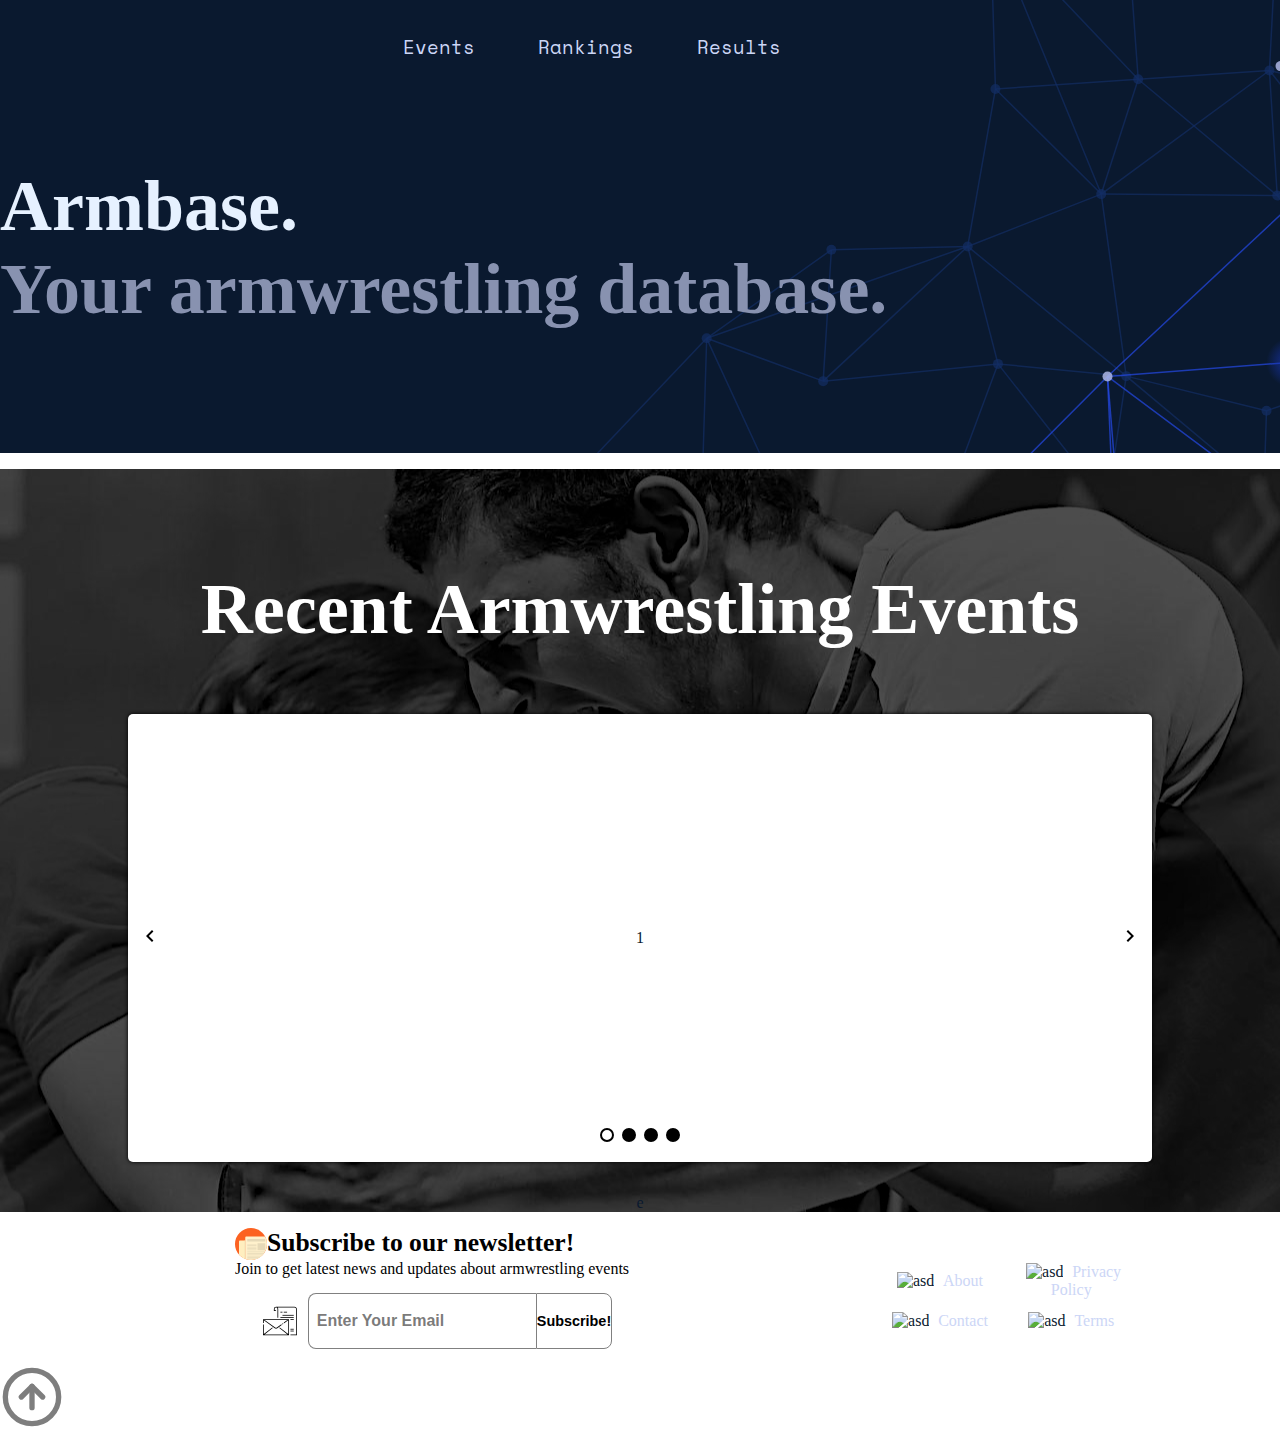
==== commit 4bb9a243: "Remove news and shop elements" ====
--- a/index.html
+++ b/index.html
@@ -19,11 +19,8 @@
             <img src="logo_transparent.png" class="logo"> 
             <ul>
                 <li><a href="">Events</a></li>
-                <li><a href="">News</a></li>
                 <li><a href="">Rankings</a></li>
-                <li><a href="">Shop</a></li>
-                <li class="sign-up">Sign Up</li>
-                <li class="log-in">Log In</li>
+                <li><a href="">Results</a></li>
                 <li><img src="abstract_user_icon.svg" alt="" class="account"></li>
                 <li><img src="shopping-cart.svg" alt="" class="cart"></li>
             </ul>
@@ -34,12 +31,14 @@
             </div>
         </nav>
         <header>
+            <div class="header-container">
             <h1 class="header-h1 white">Armbase.</h1>
             <h1 class="header-h1 slate">Your armwrestling database.</h1>
+            </div>
         </header>
         </section>
     <section class="recent-section">
-        <h1 class="recent-heading">Recent Armwrestling News</h1>
+        <h1 class="recent-heading">Recent Armwrestling Events</h1>
                 <div class="container">
                     <div class="carousel">
                         <div class="slider">
@@ -61,7 +60,7 @@
                     </div>
                 </div>
             </div> 
-        </div>
+        </div>e
         </div>
     </section>  
     <footer>
@@ -71,7 +70,7 @@
                     <img src="news.svg" class="news-svg">
                     <h3 style="display:flex;">Subscribe to our newsletter!</h3>
                 </div>
-                <p class="join-p">Join to get latest news, updates and special offers from <span>armbase.com</span></p>
+                <p class="join-p">Join to get latest news and updates about armwrestling events</p>
             </div>
             <form id="newsletter" method="get">
             
--- a/style.css
+++ b/style.css
@@ -95,14 +95,11 @@
     font-family:var(--ff-mono);
     width:inherit;
     padding:2em;
-    background:var(--navy);
 }
 
 nav>ul{
-    margin-right:1em;
-    margin-left:auto;
     justify-self:flex-end;
-    gap:1.5rem;
+    gap:3rem;
 }
 
 .logo{       
@@ -202,7 +199,7 @@
     }
 
     nav>ul{
-        width:100%;
+        width:30%;
         height:100%;
         padding-top:4em;
         flex-direction: column;
@@ -229,19 +226,24 @@
 
 /* Header */
 
+.first{
+    background-image: url("data:image/svg+xml,%3csvg xmlns='http://www.w3.org/2000/svg' version='1.1' xmlns:xlink='http://www.w3.org/1999/xlink' xmlns:svgjs='http://svgjs.com/svgjs' width='1600' height='800' preserveAspectRatio='none' viewBox='0 0 1600 800'%3e%3cg mask='url(%26quot%3b%23SvgjsMask1268%26quot%3b)' fill='none'%3e%3crect width='1600' height='800' x='0' y='0' fill='rgba(10%2c 25%2c 47%2c 1)'%3e%3c/rect%3e%3cpath d='M-41.72 546.28L-41.72 546.28' stroke='rgba(19%2c 46%2c 101%2c 0.67)' stroke-width='1.5'%3e%3c/path%3e%3cpath d='M-41.72 546.28L-65.01 694.59' stroke='rgba(19%2c 46%2c 101%2c 0.67)' stroke-width='1.5'%3e%3c/path%3e%3cpath d='M-41.72 546.28L97.65 702.07' stroke='rgba(19%2c 46%2c 101%2c 0.67)' stroke-width='1.5'%3e%3c/path%3e%3cpath d='M-41.72 546.28L218.56 492.58' stroke='rgba(19%2c 46%2c 101%2c 0.67)' stroke-width='1.5'%3e%3c/path%3e%3cpath d='M-41.72 546.28L224.68 638.1' stroke='rgba(19%2c 46%2c 101%2c 0.67)' stroke-width='1.5'%3e%3c/path%3e%3cpath d='M-41.72 546.28L38.05 819.94' stroke='rgba(19%2c 46%2c 101%2c 0.67)' stroke-width='1.5'%3e%3c/path%3e%3cpath d='M-65.01 694.59L-65.01 694.59' stroke='rgba(19%2c 46%2c 101%2c 0.67)' stroke-width='1.5'%3e%3c/path%3e%3cpath d='M-65.01 694.59L-110.36 839.09' stroke='rgba(19%2c 46%2c 101%2c 0.67)' stroke-width='1.5'%3e%3c/path%3e%3cpath d='M-65.01 694.59L38.05 819.94' stroke='rgba(19%2c 46%2c 101%2c 0.67)' stroke-width='1.5'%3e%3c/path%3e%3cpath d='M-65.01 694.59L97.65 702.07' stroke='rgba(19%2c 46%2c 101%2c 0.67)' stroke-width='1.5'%3e%3c/path%3e%3cpath d='M-65.01 694.59L-40.4 975.58' stroke='rgba(19%2c 46%2c 101%2c 0.67)' stroke-width='1.5'%3e%3c/path%3e%3cpath d='M-110.36 839.09L-110.36 839.09' stroke='rgba(19%2c 46%2c 101%2c 0.67)' stroke-width='1.5'%3e%3c/path%3e%3cpath d='M-110.36 839.09L38.05 819.94' stroke='rgba(19%2c 46%2c 101%2c 0.67)' stroke-width='1.5'%3e%3c/path%3e%3cpath d='M-110.36 839.09L-40.4 975.58' stroke='rgba(19%2c 46%2c 101%2c 0.67)' stroke-width='1.5'%3e%3c/path%3e%3cpath d='M-110.36 839.09L60.34 976.89' stroke='rgba(19%2c 46%2c 101%2c 0.67)' stroke-width='1.5'%3e%3c/path%3e%3cpath d='M-110.36 839.09L97.65 702.07' stroke='rgba(19%2c 46%2c 101%2c 0.67)' stroke-width='1.5'%3e%3c/path%3e%3cpath d='M-110.36 839.09L-41.72 546.28' stroke='rgba(19%2c 46%2c 101%2c 0.67)' stroke-width='1.5'%3e%3c/path%3e%3cpath d='M-40.4 975.58L-40.4 975.58' stroke='rgba(19%2c 46%2c 101%2c 0.67)' stroke-width='1.5'%3e%3c/path%3e%3cpath d='M-40.4 975.58L60.34 976.89' stroke='rgba(19%2c 46%2c 101%2c 0.67)' stroke-width='1.5'%3e%3c/path%3e%3cpath d='M-40.4 975.58L38.05 819.94' stroke='rgba(19%2c 46%2c 101%2c 0.67)' stroke-width='1.5'%3e%3c/path%3e%3cpath d='M-40.4 975.58L212.84 1006.82' stroke='rgba(19%2c 46%2c 101%2c 0.67)' stroke-width='1.5'%3e%3c/path%3e%3cpath d='M-40.4 975.58L203.05 804.86' stroke='rgba(19%2c 46%2c 101%2c 0.67)' stroke-width='1.5'%3e%3c/path%3e%3cpath d='M97.65 702.07L97.65 702.07' stroke='rgba(19%2c 46%2c 101%2c 0.67)' stroke-width='1.5'%3e%3c/path%3e%3cpath d='M97.65 702.07L38.05 819.94' stroke='rgba(19%2c 46%2c 101%2c 0.67)' stroke-width='1.5'%3e%3c/path%3e%3cpath d='M97.65 702.07L224.68 638.1' stroke='rgba(19%2c 46%2c 101%2c 0.67)' stroke-width='1.5'%3e%3c/path%3e%3cpath d='M38.05 819.94L38.05 819.94' stroke='rgba(19%2c 46%2c 101%2c 0.67)' stroke-width='1.5'%3e%3c/path%3e%3cpath d='M38.05 819.94L60.34 976.89' stroke='rgba(19%2c 46%2c 101%2c 0.67)' stroke-width='1.5'%3e%3c/path%3e%3cpath d='M60.34 976.89L60.34 976.89' stroke='rgba(19%2c 46%2c 101%2c 0.67)' stroke-width='1.5'%3e%3c/path%3e%3cpath d='M60.34 976.89L212.84 1006.82' stroke='rgba(19%2c 46%2c 101%2c 0.67)' stroke-width='1.5'%3e%3c/path%3e%3cpath d='M218.56 492.58L218.56 492.58' stroke='rgba(19%2c 46%2c 101%2c 0.67)' stroke-width='1.5'%3e%3c/path%3e%3cpath d='M218.56 492.58L357.51 523.8' stroke='rgba(19%2c 46%2c 101%2c 0.67)' stroke-width='1.5'%3e%3c/path%3e%3cpath d='M218.56 492.58L224.68 638.1' stroke='rgba(19%2c 46%2c 101%2c 0.67)' stroke-width='1.5'%3e%3c/path%3e%3cpath d='M218.56 492.58L97.65 702.07' stroke='rgba(19%2c 46%2c 101%2c 0.67)' stroke-width='1.5'%3e%3c/path%3e%3cpath d='M218.56 492.58L348.55 704.48' stroke='rgba(19%2c 46%2c 101%2c 0.67)' stroke-width='1.5'%3e%3c/path%3e%3cpath d='M224.68 638.1L224.68 638.1' stroke='rgba(19%2c 46%2c 101%2c 0.67)' stroke-width='1.5'%3e%3c/path%3e%3cpath d='M224.68 638.1L348.55 704.48' stroke='rgba(19%2c 46%2c 101%2c 0.67)' stroke-width='1.5'%3e%3c/path%3e%3cpath d='M203.05 804.86L203.05 804.86' stroke='rgba(19%2c 46%2c 101%2c 0.67)' stroke-width='1.5'%3e%3c/path%3e%3cpath d='M203.05 804.86L97.65 702.07' stroke='rgba(19%2c 46%2c 101%2c 0.67)' stroke-width='1.5'%3e%3c/path%3e%3cpath d='M203.05 804.86L38.05 819.94' stroke='rgba(19%2c 46%2c 101%2c 0.67)' stroke-width='1.5'%3e%3c/path%3e%3cpath d='M203.05 804.86L224.68 638.1' stroke='rgba(19%2c 46%2c 101%2c 0.67)' stroke-width='1.5'%3e%3c/path%3e%3cpath d='M203.05 804.86L348.55 704.48' stroke='rgba(19%2c 46%2c 101%2c 0.67)' stroke-width='1.5'%3e%3c/path%3e%3cpath d='M203.05 804.86L212.84 1006.82' stroke='rgba(19%2c 46%2c 101%2c 0.67)' stroke-width='1.5'%3e%3c/path%3e%3cpath d='M212.84 1006.82L212.84 1006.82' stroke='rgba(19%2c 46%2c 101%2c 0.67)' stroke-width='1.5'%3e%3c/path%3e%3cpath d='M212.84 1006.82L398.54 981.54' stroke='rgba(19%2c 46%2c 101%2c 0.67)' stroke-width='1.5'%3e%3c/path%3e%3cpath d='M357.51 523.8L357.51 523.8' stroke='rgba(19%2c 46%2c 101%2c 0.67)' stroke-width='1.5'%3e%3c/path%3e%3cpath d='M357.51 523.8L224.68 638.1' stroke='rgba(19%2c 46%2c 101%2c 0.67)' stroke-width='1.5'%3e%3c/path%3e%3cpath d='M357.51 523.8L536 518.06' stroke='rgba(19%2c 46%2c 101%2c 0.67)' stroke-width='1.5'%3e%3c/path%3e%3cpath d='M357.51 523.8L348.55 704.48' stroke='rgba(19%2c 46%2c 101%2c 0.67)' stroke-width='1.5'%3e%3c/path%3e%3cpath d='M357.51 523.8L529.92 668.38' stroke='rgba(19%2c 46%2c 101%2c 0.67)' stroke-width='1.5'%3e%3c/path%3e%3cpath d='M348.55 704.48L348.55 704.48' stroke='rgba(19%2c 46%2c 101%2c 0.67)' stroke-width='1.5'%3e%3c/path%3e%3cpath d='M348.55 704.48L409.33 829.72' stroke='rgba(19%2c 46%2c 101%2c 0.67)' stroke-width='1.5'%3e%3c/path%3e%3cpath d='M409.33 829.72L409.33 829.72' stroke='rgba(19%2c 46%2c 101%2c 0.67)' stroke-width='1.5'%3e%3c/path%3e%3cpath d='M409.33 829.72L539.9 854.97' stroke='rgba(19%2c 46%2c 101%2c 0.67)' stroke-width='1.5'%3e%3c/path%3e%3cpath d='M409.33 829.72L398.54 981.54' stroke='rgba(19%2c 46%2c 101%2c 0.67)' stroke-width='1.5'%3e%3c/path%3e%3cpath d='M398.54 981.54L398.54 981.54' stroke='rgba(19%2c 46%2c 101%2c 0.67)' stroke-width='1.5'%3e%3c/path%3e%3cpath d='M398.54 981.54L538.43 979.3' stroke='rgba(19%2c 46%2c 101%2c 0.67)' stroke-width='1.5'%3e%3c/path%3e%3cpath d='M398.54 981.54L539.9 854.97' stroke='rgba(19%2c 46%2c 101%2c 0.67)' stroke-width='1.5'%3e%3c/path%3e%3cpath d='M536 518.06L536 518.06' stroke='rgba(19%2c 46%2c 101%2c 0.67)' stroke-width='1.5'%3e%3c/path%3e%3cpath d='M536 518.06L529.92 668.38' stroke='rgba(19%2c 46%2c 101%2c 0.67)' stroke-width='1.5'%3e%3c/path%3e%3cpath d='M536 518.06L699.89 560.32' stroke='rgba(19%2c 46%2c 101%2c 0.67)' stroke-width='1.5'%3e%3c/path%3e%3cpath d='M529.92 668.38L529.92 668.38' stroke='rgba(19%2c 46%2c 101%2c 0.67)' stroke-width='1.5'%3e%3c/path%3e%3cpath d='M529.92 668.38L656.97 675.48' stroke='rgba(19%2c 46%2c 101%2c 0.67)' stroke-width='1.5'%3e%3c/path%3e%3cpath d='M529.92 668.38L348.55 704.48' stroke='rgba(19%2c 46%2c 101%2c 0.67)' stroke-width='1.5'%3e%3c/path%3e%3cpath d='M529.92 668.38L539.9 854.97' stroke='rgba(19%2c 46%2c 101%2c 0.67)' stroke-width='1.5'%3e%3c/path%3e%3cpath d='M529.92 668.38L699.89 560.32' stroke='rgba(19%2c 46%2c 101%2c 0.67)' stroke-width='1.5'%3e%3c/path%3e%3cpath d='M539.9 854.97L539.9 854.97' stroke='rgba(19%2c 46%2c 101%2c 0.67)' stroke-width='1.5'%3e%3c/path%3e%3cpath d='M539.9 854.97L538.43 979.3' stroke='rgba(19%2c 46%2c 101%2c 0.67)' stroke-width='1.5'%3e%3c/path%3e%3cpath d='M539.9 854.97L702.99 951.52' stroke='rgba(19%2c 46%2c 101%2c 0.67)' stroke-width='1.5'%3e%3c/path%3e%3cpath d='M538.43 979.3L538.43 979.3' stroke='rgba(19%2c 46%2c 101%2c 0.67)' stroke-width='1.5'%3e%3c/path%3e%3cpath d='M538.43 979.3L702.99 951.52' stroke='rgba(19%2c 46%2c 101%2c 0.67)' stroke-width='1.5'%3e%3c/path%3e%3cpath d='M538.43 979.3L409.33 829.72' stroke='rgba(19%2c 46%2c 101%2c 0.67)' stroke-width='1.5'%3e%3c/path%3e%3cpath d='M538.43 979.3L529.92 668.38' stroke='rgba(19%2c 46%2c 101%2c 0.67)' stroke-width='1.5'%3e%3c/path%3e%3cpath d='M706.68 338.32L706.68 338.32' stroke='rgba(19%2c 46%2c 101%2c 0.67)' stroke-width='1.5'%3e%3c/path%3e%3cpath d='M706.68 338.32L823.16 381.15' stroke='rgba(19%2c 46%2c 101%2c 0.67)' stroke-width='1.5'%3e%3c/path%3e%3cpath d='M706.68 338.32L831.38 249.83' stroke='rgba(19%2c 46%2c 101%2c 0.67)' stroke-width='1.5'%3e%3c/path%3e%3cpath d='M706.68 338.32L699.89 560.32' stroke='rgba(19%2c 46%2c 101%2c 0.67)' stroke-width='1.5'%3e%3c/path%3e%3cpath d='M706.68 338.32L809 560.23' stroke='rgba(19%2c 46%2c 101%2c 0.67)' stroke-width='1.5'%3e%3c/path%3e%3cpath d='M706.68 338.32L536 518.06' stroke='rgba(19%2c 46%2c 101%2c 0.67)' stroke-width='1.5'%3e%3c/path%3e%3cpath d='M706.68 338.32L967.7 246.45' stroke='rgba(19%2c 46%2c 101%2c 0.67)' stroke-width='1.5'%3e%3c/path%3e%3cpath d='M699.89 560.32L699.89 560.32' stroke='rgba(19%2c 46%2c 101%2c 0.67)' stroke-width='1.5'%3e%3c/path%3e%3cpath d='M699.89 560.32L809 560.23' stroke='rgba(19%2c 46%2c 101%2c 0.67)' stroke-width='1.5'%3e%3c/path%3e%3cpath d='M699.89 560.32L656.97 675.48' stroke='rgba(19%2c 46%2c 101%2c 0.67)' stroke-width='1.5'%3e%3c/path%3e%3cpath d='M656.97 675.48L656.97 675.48' stroke='rgba(19%2c 46%2c 101%2c 0.67)' stroke-width='1.5'%3e%3c/path%3e%3cpath d='M656.97 675.48L826.97 704.31' stroke='rgba(19%2c 46%2c 101%2c 0.67)' stroke-width='1.5'%3e%3c/path%3e%3cpath d='M702.99 951.52L702.99 951.52' stroke='rgba(19%2c 46%2c 101%2c 0.67)' stroke-width='1.5'%3e%3c/path%3e%3cpath d='M702.99 951.52L811.36 817.03' stroke='rgba(19%2c 46%2c 101%2c 0.67)' stroke-width='1.5'%3e%3c/path%3e%3cpath d='M831.38 249.83L831.38 249.83' stroke='rgba(19%2c 46%2c 101%2c 0.67)' stroke-width='1.5'%3e%3c/path%3e%3cpath d='M831.38 249.83L823.16 381.15' stroke='rgba(19%2c 46%2c 101%2c 0.67)' stroke-width='1.5'%3e%3c/path%3e%3cpath d='M831.38 249.83L967.7 246.45' stroke='rgba(19%2c 46%2c 101%2c 0.67)' stroke-width='1.5'%3e%3c/path%3e%3cpath d='M823.16 381.15L823.16 381.15' stroke='rgba(19%2c 46%2c 101%2c 0.67)' stroke-width='1.5'%3e%3c/path%3e%3cpath d='M809 560.23L809 560.23' stroke='rgba(19%2c 46%2c 101%2c 0.67)' stroke-width='1.5'%3e%3c/path%3e%3cpath d='M809 560.23L826.97 704.31' stroke='rgba(19%2c 46%2c 101%2c 0.67)' stroke-width='1.5'%3e%3c/path%3e%3cpath d='M809 560.23L946.21 503.32' stroke='rgba(19%2c 46%2c 101%2c 0.67)' stroke-width='1.5'%3e%3c/path%3e%3cpath d='M826.97 704.31L826.97 704.31' stroke='rgba(19%2c 46%2c 101%2c 0.67)' stroke-width='1.5'%3e%3c/path%3e%3cpath d='M826.97 704.31L811.36 817.03' stroke='rgba(19%2c 46%2c 101%2c 0.67)' stroke-width='1.5'%3e%3c/path%3e%3cpath d='M826.97 704.31L992.03 658.88' stroke='rgba(19%2c 46%2c 101%2c 0.67)' stroke-width='1.5'%3e%3c/path%3e%3cpath d='M826.97 704.31L699.89 560.32' stroke='rgba(19%2c 46%2c 101%2c 0.67)' stroke-width='1.5'%3e%3c/path%3e%3cpath d='M826.97 704.31L997.8 819.82' stroke='rgba(19%2c 46%2c 101%2c 0.67)' stroke-width='1.5'%3e%3c/path%3e%3cpath d='M811.36 817.03L811.36 817.03' stroke='rgba(19%2c 46%2c 101%2c 0.67)' stroke-width='1.5'%3e%3c/path%3e%3cpath d='M811.36 817.03L997.8 819.82' stroke='rgba(19%2c 46%2c 101%2c 0.67)' stroke-width='1.5'%3e%3c/path%3e%3cpath d='M990.4 -76.29L990.4 -76.29' stroke='rgba(19%2c 46%2c 101%2c 0.67)' stroke-width='1.5'%3e%3c/path%3e%3cpath d='M990.4 -76.29L1126.55 -82.47' stroke='rgba(19%2c 46%2c 101%2c 0.67)' stroke-width='1.5'%3e%3c/path%3e%3cpath d='M990.4 -76.29L995.46 88.96' stroke='rgba(19%2c 46%2c 101%2c 0.67)' stroke-width='1.5'%3e%3c/path%3e%3cpath d='M990.4 -76.29L1138.21 79.23' stroke='rgba(19%2c 46%2c 101%2c 0.67)' stroke-width='1.5'%3e%3c/path%3e%3cpath d='M990.4 -76.29L1278.61 -105.68' stroke='rgba(19%2c 46%2c 101%2c 0.67)' stroke-width='1.5'%3e%3c/path%3e%3cpath d='M990.4 -76.29L1101.23 194.09' stroke='rgba(19%2c 46%2c 101%2c 0.67)' stroke-width='1.5'%3e%3c/path%3e%3cpath d='M995.46 88.96L995.46 88.96' stroke='rgba(19%2c 46%2c 101%2c 0.67)' stroke-width='1.5'%3e%3c/path%3e%3cpath d='M995.46 88.96L1138.21 79.23' stroke='rgba(19%2c 46%2c 101%2c 0.67)' stroke-width='1.5'%3e%3c/path%3e%3cpath d='M995.46 88.96L1101.23 194.09' stroke='rgba(19%2c 46%2c 101%2c 0.67)' stroke-width='1.5'%3e%3c/path%3e%3cpath d='M995.46 88.96L967.7 246.45' stroke='rgba(19%2c 46%2c 101%2c 0.67)' stroke-width='1.5'%3e%3c/path%3e%3cpath d='M967.7 246.45L967.7 246.45' stroke='rgba(19%2c 46%2c 101%2c 0.67)' stroke-width='1.5'%3e%3c/path%3e%3cpath d='M967.7 246.45L997.98 363.91' stroke='rgba(19%2c 46%2c 101%2c 0.67)' stroke-width='1.5'%3e%3c/path%3e%3cpath d='M967.7 246.45L1101.23 194.09' stroke='rgba(19%2c 46%2c 101%2c 0.67)' stroke-width='1.5'%3e%3c/path%3e%3cpath d='M967.7 246.45L823.16 381.15' stroke='rgba(19%2c 46%2c 101%2c 0.67)' stroke-width='1.5'%3e%3c/path%3e%3cpath d='M967.7 246.45L1126.23 376.14' stroke='rgba(19%2c 46%2c 101%2c 0.67)' stroke-width='1.5'%3e%3c/path%3e%3cpath d='M997.98 363.91L997.98 363.91' stroke='rgba(19%2c 46%2c 101%2c 0.67)' stroke-width='1.5'%3e%3c/path%3e%3cpath d='M997.98 363.91L1126.23 376.14' stroke='rgba(19%2c 46%2c 101%2c 0.67)' stroke-width='1.5'%3e%3c/path%3e%3cpath d='M997.98 363.91L946.21 503.32' stroke='rgba(19%2c 46%2c 101%2c 0.67)' stroke-width='1.5'%3e%3c/path%3e%3cpath d='M997.98 363.91L823.16 381.15' stroke='rgba(19%2c 46%2c 101%2c 0.67)' stroke-width='1.5'%3e%3c/path%3e%3cpath d='M946.21 503.32L946.21 503.32' stroke='rgba(19%2c 46%2c 101%2c 0.67)' stroke-width='1.5'%3e%3c/path%3e%3cpath d='M946.21 503.32L1107.3 502.92' stroke='rgba(19%2c 46%2c 101%2c 0.67)' stroke-width='1.5'%3e%3c/path%3e%3cpath d='M992.03 658.88L992.03 658.88' stroke='rgba(19%2c 46%2c 101%2c 0.67)' stroke-width='1.5'%3e%3c/path%3e%3cpath d='M992.03 658.88L1124.55 653.46' stroke='rgba(19%2c 46%2c 101%2c 0.67)' stroke-width='1.5'%3e%3c/path%3e%3cpath d='M992.03 658.88L997.8 819.82' stroke='rgba(19%2c 46%2c 101%2c 0.67)' stroke-width='1.5'%3e%3c/path%3e%3cpath d='M992.03 658.88L946.21 503.32' stroke='rgba(19%2c 46%2c 101%2c 0.67)' stroke-width='1.5'%3e%3c/path%3e%3cpath d='M997.8 819.82L997.8 819.82' stroke='rgba(19%2c 46%2c 101%2c 0.67)' stroke-width='1.5'%3e%3c/path%3e%3cpath d='M997.8 819.82L1127.38 826.82' stroke='rgba(19%2c 46%2c 101%2c 0.67)' stroke-width='1.5'%3e%3c/path%3e%3cpath d='M997.8 819.82L942.15 959.21' stroke='rgba(19%2c 46%2c 101%2c 0.67)' stroke-width='1.5'%3e%3c/path%3e%3cpath d='M997.8 819.82L1124.55 653.46' stroke='rgba(19%2c 46%2c 101%2c 0.67)' stroke-width='1.5'%3e%3c/path%3e%3cpath d='M942.15 959.21L942.15 959.21' stroke='rgba(19%2c 46%2c 101%2c 0.67)' stroke-width='1.5'%3e%3c/path%3e%3cpath d='M942.15 959.21L811.36 817.03' stroke='rgba(19%2c 46%2c 101%2c 0.67)' stroke-width='1.5'%3e%3c/path%3e%3cpath d='M942.15 959.21L1153.5 974.4' stroke='rgba(19%2c 46%2c 101%2c 0.67)' stroke-width='1.5'%3e%3c/path%3e%3cpath d='M942.15 959.21L1127.38 826.82' stroke='rgba(19%2c 46%2c 101%2c 0.67)' stroke-width='1.5'%3e%3c/path%3e%3cpath d='M942.15 959.21L702.99 951.52' stroke='rgba(19%2c 46%2c 101%2c 0.67)' stroke-width='1.5'%3e%3c/path%3e%3cpath d='M1126.55 -82.47L1126.55 -82.47' stroke='rgba(19%2c 46%2c 101%2c 0.67)' stroke-width='1.5'%3e%3c/path%3e%3cpath d='M1126.55 -82.47L1278.61 -105.68' stroke='rgba(19%2c 46%2c 101%2c 0.67)' stroke-width='1.5'%3e%3c/path%3e%3cpath d='M1126.55 -82.47L1138.21 79.23' stroke='rgba(19%2c 46%2c 101%2c 0.67)' stroke-width='1.5'%3e%3c/path%3e%3cpath d='M1138.21 79.23L1138.21 79.23' stroke='rgba(19%2c 46%2c 101%2c 0.67)' stroke-width='1.5'%3e%3c/path%3e%3cpath d='M1138.21 79.23L1101.23 194.09' stroke='rgba(19%2c 46%2c 101%2c 0.67)' stroke-width='1.5'%3e%3c/path%3e%3cpath d='M1138.21 79.23L1269.43 70.51' stroke='rgba(19%2c 46%2c 101%2c 0.67)' stroke-width='1.5'%3e%3c/path%3e%3cpath d='M1138.21 79.23L1277.21 195.51' stroke='rgba(19%2c 46%2c 101%2c 0.67)' stroke-width='1.5'%3e%3c/path%3e%3cpath d='M1101.23 194.09L1101.23 194.09' stroke='rgba(19%2c 46%2c 101%2c 0.67)' stroke-width='1.5'%3e%3c/path%3e%3cpath d='M1126.23 376.14L1126.23 376.14' stroke='rgba(19%2c 46%2c 101%2c 0.67)' stroke-width='1.5'%3e%3c/path%3e%3cpath d='M1126.23 376.14L1107.3 502.92' stroke='rgba(19%2c 46%2c 101%2c 0.67)' stroke-width='1.5'%3e%3c/path%3e%3cpath d='M1126.23 376.14L1266.52 410.71' stroke='rgba(19%2c 46%2c 101%2c 0.67)' stroke-width='1.5'%3e%3c/path%3e%3cpath d='M1126.23 376.14L1263.84 491.21' stroke='rgba(19%2c 46%2c 101%2c 0.67)' stroke-width='1.5'%3e%3c/path%3e%3cpath d='M1126.23 376.14L1101.23 194.09' stroke='rgba(19%2c 46%2c 101%2c 0.67)' stroke-width='1.5'%3e%3c/path%3e%3cpath d='M1107.3 502.92L1107.3 502.92' stroke='rgba(19%2c 46%2c 101%2c 0.67)' stroke-width='1.5'%3e%3c/path%3e%3cpath d='M1107.3 502.92L1124.55 653.46' stroke='rgba(19%2c 46%2c 101%2c 0.67)' stroke-width='1.5'%3e%3c/path%3e%3cpath d='M1107.3 502.92L1263.84 491.21' stroke='rgba(19%2c 46%2c 101%2c 0.67)' stroke-width='1.5'%3e%3c/path%3e%3cpath d='M1107.3 502.92L997.98 363.91' stroke='rgba(19%2c 46%2c 101%2c 0.67)' stroke-width='1.5'%3e%3c/path%3e%3cpath d='M1124.55 653.46L1124.55 653.46' stroke='rgba(19%2c 46%2c 101%2c 0.67)' stroke-width='1.5'%3e%3c/path%3e%3cpath d='M1124.55 653.46L1288.29 709.12' stroke='rgba(19%2c 46%2c 101%2c 0.67)' stroke-width='1.5'%3e%3c/path%3e%3cpath d='M1124.55 653.46L1127.38 826.82' stroke='rgba(19%2c 46%2c 101%2c 0.67)' stroke-width='1.5'%3e%3c/path%3e%3cpath d='M1127.38 826.82L1127.38 826.82' stroke='rgba(19%2c 46%2c 101%2c 0.67)' stroke-width='1.5'%3e%3c/path%3e%3cpath d='M1127.38 826.82L1238.78 831.08' stroke='rgba(19%2c 46%2c 101%2c 0.67)' stroke-width='1.5'%3e%3c/path%3e%3cpath d='M1127.38 826.82L1153.5 974.4' stroke='rgba(19%2c 46%2c 101%2c 0.67)' stroke-width='1.5'%3e%3c/path%3e%3cpath d='M1153.5 974.4L1153.5 974.4' stroke='rgba(19%2c 46%2c 101%2c 0.67)' stroke-width='1.5'%3e%3c/path%3e%3cpath d='M1153.5 974.4L1291.29 1004.15' stroke='rgba(19%2c 46%2c 101%2c 0.67)' stroke-width='1.5'%3e%3c/path%3e%3cpath d='M1278.61 -105.68L1278.61 -105.68' stroke='rgba(19%2c 46%2c 101%2c 0.67)' stroke-width='1.5'%3e%3c/path%3e%3cpath d='M1278.61 -105.68L1269.43 70.51' stroke='rgba(19%2c 46%2c 101%2c 0.67)' stroke-width='1.5'%3e%3c/path%3e%3cpath d='M1278.61 -105.68L1456.31 -96.96' stroke='rgba(19%2c 46%2c 101%2c 0.67)' stroke-width='1.5'%3e%3c/path%3e%3cpath d='M1269.43 70.51L1269.43 70.51' stroke='rgba(19%2c 46%2c 101%2c 0.67)' stroke-width='1.5'%3e%3c/path%3e%3cpath d='M1269.43 70.51L1388.28 98.46' stroke='rgba(19%2c 46%2c 101%2c 0.67)' stroke-width='1.5'%3e%3c/path%3e%3cpath d='M1269.43 70.51L1277.21 195.51' stroke='rgba(19%2c 46%2c 101%2c 0.67)' stroke-width='1.5'%3e%3c/path%3e%3cpath d='M1269.43 70.51L1390.36 221.73' stroke='rgba(19%2c 46%2c 101%2c 0.67)' stroke-width='1.5'%3e%3c/path%3e%3cpath d='M1269.43 70.51L1101.23 194.09' stroke='rgba(19%2c 46%2c 101%2c 0.67)' stroke-width='1.5'%3e%3c/path%3e%3cpath d='M1277.21 195.51L1277.21 195.51' stroke='rgba(19%2c 46%2c 101%2c 0.67)' stroke-width='1.5'%3e%3c/path%3e%3cpath d='M1277.21 195.51L1390.36 221.73' stroke='rgba(19%2c 46%2c 101%2c 0.67)' stroke-width='1.5'%3e%3c/path%3e%3cpath d='M1277.21 195.51L1388.28 98.46' stroke='rgba(19%2c 46%2c 101%2c 0.67)' stroke-width='1.5'%3e%3c/path%3e%3cpath d='M1277.21 195.51L1101.23 194.09' stroke='rgba(19%2c 46%2c 101%2c 0.67)' stroke-width='1.5'%3e%3c/path%3e%3cpath d='M1277.21 195.51L1411.97 360.8' stroke='rgba(19%2c 46%2c 101%2c 0.67)' stroke-width='1.5'%3e%3c/path%3e%3cpath d='M1266.52 410.71L1266.52 410.71' stroke='rgba(19%2c 46%2c 101%2c 0.67)' stroke-width='1.5'%3e%3c/path%3e%3cpath d='M1266.52 410.71L1263.84 491.21' stroke='rgba(19%2c 46%2c 101%2c 0.67)' stroke-width='1.5'%3e%3c/path%3e%3cpath d='M1266.52 410.71L1411.97 360.8' stroke='rgba(19%2c 46%2c 101%2c 0.67)' stroke-width='1.5'%3e%3c/path%3e%3cpath d='M1263.84 491.21L1263.84 491.21' stroke='rgba(19%2c 46%2c 101%2c 0.67)' stroke-width='1.5'%3e%3c/path%3e%3cpath d='M1263.84 491.21L1411.97 360.8' stroke='rgba(19%2c 46%2c 101%2c 0.67)' stroke-width='1.5'%3e%3c/path%3e%3cpath d='M1288.29 709.12L1288.29 709.12' stroke='rgba(19%2c 46%2c 101%2c 0.67)' stroke-width='1.5'%3e%3c/path%3e%3cpath d='M1288.29 709.12L1390.22 669.58' stroke='rgba(19%2c 46%2c 101%2c 0.67)' stroke-width='1.5'%3e%3c/path%3e%3cpath d='M1288.29 709.12L1238.78 831.08' stroke='rgba(19%2c 46%2c 101%2c 0.67)' stroke-width='1.5'%3e%3c/path%3e%3cpath d='M1238.78 831.08L1238.78 831.08' stroke='rgba(19%2c 46%2c 101%2c 0.67)' stroke-width='1.5'%3e%3c/path%3e%3cpath d='M1291.29 1004.15L1291.29 1004.15' stroke='rgba(19%2c 46%2c 101%2c 0.67)' stroke-width='1.5'%3e%3c/path%3e%3cpath d='M1291.29 1004.15L1388.37 964.46' stroke='rgba(19%2c 46%2c 101%2c 0.67)' stroke-width='1.5'%3e%3c/path%3e%3cpath d='M1291.29 1004.15L1238.78 831.08' stroke='rgba(19%2c 46%2c 101%2c 0.67)' stroke-width='1.5'%3e%3c/path%3e%3cpath d='M1291.29 1004.15L1127.38 826.82' stroke='rgba(19%2c 46%2c 101%2c 0.67)' stroke-width='1.5'%3e%3c/path%3e%3cpath d='M1291.29 1004.15L1460.94 808.08' stroke='rgba(19%2c 46%2c 101%2c 0.67)' stroke-width='1.5'%3e%3c/path%3e%3cpath d='M1291.29 1004.15L1288.29 709.12' stroke='rgba(19%2c 46%2c 101%2c 0.67)' stroke-width='1.5'%3e%3c/path%3e%3cpath d='M1456.31 -96.96L1456.31 -96.96' stroke='rgba(19%2c 46%2c 101%2c 0.67)' stroke-width='1.5'%3e%3c/path%3e%3cpath d='M1456.31 -96.96L1561.98 -38.37' stroke='rgba(19%2c 46%2c 101%2c 0.67)' stroke-width='1.5'%3e%3c/path%3e%3cpath d='M1388.28 98.46L1388.28 98.46' stroke='rgba(19%2c 46%2c 101%2c 0.67)' stroke-width='1.5'%3e%3c/path%3e%3cpath d='M1388.28 98.46L1390.36 221.73' stroke='rgba(19%2c 46%2c 101%2c 0.67)' stroke-width='1.5'%3e%3c/path%3e%3cpath d='M1388.28 98.46L1456.31 -96.96' stroke='rgba(19%2c 46%2c 101%2c 0.67)' stroke-width='1.5'%3e%3c/path%3e%3cpath d='M1388.28 98.46L1593.84 61.84' stroke='rgba(19%2c 46%2c 101%2c 0.67)' stroke-width='1.5'%3e%3c/path%3e%3cpath d='M1388.28 98.46L1586.64 187.54' stroke='rgba(19%2c 46%2c 101%2c 0.67)' stroke-width='1.5'%3e%3c/path%3e%3cpath d='M1390.36 221.73L1390.36 221.73' stroke='rgba(19%2c 46%2c 101%2c 0.67)' stroke-width='1.5'%3e%3c/path%3e%3cpath d='M1390.36 221.73L1411.97 360.8' stroke='rgba(19%2c 46%2c 101%2c 0.67)' stroke-width='1.5'%3e%3c/path%3e%3cpath d='M1411.97 360.8L1411.97 360.8' stroke='rgba(19%2c 46%2c 101%2c 0.67)' stroke-width='1.5'%3e%3c/path%3e%3cpath d='M1411.97 360.8L1565.83 359.24' stroke='rgba(19%2c 46%2c 101%2c 0.67)' stroke-width='1.5'%3e%3c/path%3e%3cpath d='M1411.97 360.8L1462.49 515.54' stroke='rgba(19%2c 46%2c 101%2c 0.67)' stroke-width='1.5'%3e%3c/path%3e%3cpath d='M1462.49 515.54L1462.49 515.54' stroke='rgba(19%2c 46%2c 101%2c 0.67)' stroke-width='1.5'%3e%3c/path%3e%3cpath d='M1462.49 515.54L1587.29 509.52' stroke='rgba(19%2c 46%2c 101%2c 0.67)' stroke-width='1.5'%3e%3c/path%3e%3cpath d='M1462.49 515.54L1390.22 669.58' stroke='rgba(19%2c 46%2c 101%2c 0.67)' stroke-width='1.5'%3e%3c/path%3e%3cpath d='M1462.49 515.54L1565.83 359.24' stroke='rgba(19%2c 46%2c 101%2c 0.67)' stroke-width='1.5'%3e%3c/path%3e%3cpath d='M1390.22 669.58L1390.22 669.58' stroke='rgba(19%2c 46%2c 101%2c 0.67)' stroke-width='1.5'%3e%3c/path%3e%3cpath d='M1390.22 669.58L1460.94 808.08' stroke='rgba(19%2c 46%2c 101%2c 0.67)' stroke-width='1.5'%3e%3c/path%3e%3cpath d='M1390.22 669.58L1596.52 648.02' stroke='rgba(19%2c 46%2c 101%2c 0.67)' stroke-width='1.5'%3e%3c/path%3e%3cpath d='M1460.94 808.08L1460.94 808.08' stroke='rgba(19%2c 46%2c 101%2c 0.67)' stroke-width='1.5'%3e%3c/path%3e%3cpath d='M1460.94 808.08L1577.17 801.01' stroke='rgba(19%2c 46%2c 101%2c 0.67)' stroke-width='1.5'%3e%3c/path%3e%3cpath d='M1460.94 808.08L1388.37 964.46' stroke='rgba(19%2c 46%2c 101%2c 0.67)' stroke-width='1.5'%3e%3c/path%3e%3cpath d='M1460.94 808.08L1288.29 709.12' stroke='rgba(19%2c 46%2c 101%2c 0.67)' stroke-width='1.5'%3e%3c/path%3e%3cpath d='M1388.37 964.46L1388.37 964.46' stroke='rgba(19%2c 46%2c 101%2c 0.67)' stroke-width='1.5'%3e%3c/path%3e%3cpath d='M1388.37 964.46L1238.78 831.08' stroke='rgba(19%2c 46%2c 101%2c 0.67)' stroke-width='1.5'%3e%3c/path%3e%3cpath d='M1388.37 964.46L1153.5 974.4' stroke='rgba(19%2c 46%2c 101%2c 0.67)' stroke-width='1.5'%3e%3c/path%3e%3cpath d='M1561.98 -38.37L1561.98 -38.37' stroke='rgba(19%2c 46%2c 101%2c 0.67)' stroke-width='1.5'%3e%3c/path%3e%3cpath d='M1561.98 -38.37L1593.84 61.84' stroke='rgba(19%2c 46%2c 101%2c 0.67)' stroke-width='1.5'%3e%3c/path%3e%3cpath d='M1561.98 -38.37L1717.31 -92.01' stroke='rgba(19%2c 46%2c 101%2c 0.67)' stroke-width='1.5'%3e%3c/path%3e%3cpath d='M1561.98 -38.37L1704.64 47.59' stroke='rgba(19%2c 46%2c 101%2c 0.67)' stroke-width='1.5'%3e%3c/path%3e%3cpath d='M1561.98 -38.37L1388.28 98.46' stroke='rgba(19%2c 46%2c 101%2c 0.67)' stroke-width='1.5'%3e%3c/path%3e%3cpath d='M1561.98 -38.37L1586.64 187.54' stroke='rgba(19%2c 46%2c 101%2c 0.67)' stroke-width='1.5'%3e%3c/path%3e%3cpath d='M1593.84 61.84L1593.84 61.84' stroke='rgba(19%2c 46%2c 101%2c 0.67)' stroke-width='1.5'%3e%3c/path%3e%3cpath d='M1593.84 61.84L1704.64 47.59' stroke='rgba(19%2c 46%2c 101%2c 0.67)' stroke-width='1.5'%3e%3c/path%3e%3cpath d='M1593.84 61.84L1586.64 187.54' stroke='rgba(19%2c 46%2c 101%2c 0.67)' stroke-width='1.5'%3e%3c/path%3e%3cpath d='M1593.84 61.84L1717.31 -92.01' stroke='rgba(19%2c 46%2c 101%2c 0.67)' stroke-width='1.5'%3e%3c/path%3e%3cpath d='M1593.84 61.84L1456.31 -96.96' stroke='rgba(19%2c 46%2c 101%2c 0.67)' stroke-width='1.5'%3e%3c/path%3e%3cpath d='M1586.64 187.54L1586.64 187.54' stroke='rgba(19%2c 46%2c 101%2c 0.67)' stroke-width='1.5'%3e%3c/path%3e%3cpath d='M1586.64 187.54L1705.05 253.75' stroke='rgba(19%2c 46%2c 101%2c 0.67)' stroke-width='1.5'%3e%3c/path%3e%3cpath d='M1586.64 187.54L1565.83 359.24' stroke='rgba(19%2c 46%2c 101%2c 0.67)' stroke-width='1.5'%3e%3c/path%3e%3cpath d='M1586.64 187.54L1704.64 47.59' stroke='rgba(19%2c 46%2c 101%2c 0.67)' stroke-width='1.5'%3e%3c/path%3e%3cpath d='M1586.64 187.54L1692.52 352.79' stroke='rgba(19%2c 46%2c 101%2c 0.67)' stroke-width='1.5'%3e%3c/path%3e%3cpath d='M1586.64 187.54L1390.36 221.73' stroke='rgba(19%2c 46%2c 101%2c 0.67)' stroke-width='1.5'%3e%3c/path%3e%3cpath d='M1565.83 359.24L1565.83 359.24' stroke='rgba(19%2c 46%2c 101%2c 0.67)' stroke-width='1.5'%3e%3c/path%3e%3cpath d='M1565.83 359.24L1692.52 352.79' stroke='rgba(19%2c 46%2c 101%2c 0.67)' stroke-width='1.5'%3e%3c/path%3e%3cpath d='M1565.83 359.24L1587.29 509.52' stroke='rgba(19%2c 46%2c 101%2c 0.67)' stroke-width='1.5'%3e%3c/path%3e%3cpath d='M1565.83 359.24L1705.05 253.75' stroke='rgba(19%2c 46%2c 101%2c 0.67)' stroke-width='1.5'%3e%3c/path%3e%3cpath d='M1587.29 509.52L1587.29 509.52' stroke='rgba(19%2c 46%2c 101%2c 0.67)' stroke-width='1.5'%3e%3c/path%3e%3cpath d='M1587.29 509.52L1596.52 648.02' stroke='rgba(19%2c 46%2c 101%2c 0.67)' stroke-width='1.5'%3e%3c/path%3e%3cpath d='M1596.52 648.02L1596.52 648.02' stroke='rgba(19%2c 46%2c 101%2c 0.67)' stroke-width='1.5'%3e%3c/path%3e%3cpath d='M1596.52 648.02L1719.59 665.03' stroke='rgba(19%2c 46%2c 101%2c 0.67)' stroke-width='1.5'%3e%3c/path%3e%3cpath d='M1596.52 648.02L1577.17 801.01' stroke='rgba(19%2c 46%2c 101%2c 0.67)' stroke-width='1.5'%3e%3c/path%3e%3cpath d='M1596.52 648.02L1462.49 515.54' stroke='rgba(19%2c 46%2c 101%2c 0.67)' stroke-width='1.5'%3e%3c/path%3e%3cpath d='M1577.17 801.01L1577.17 801.01' stroke='rgba(19%2c 46%2c 101%2c 0.67)' stroke-width='1.5'%3e%3c/path%3e%3cpath d='M1577.17 801.01L1713.02 850.68' stroke='rgba(19%2c 46%2c 101%2c 0.67)' stroke-width='1.5'%3e%3c/path%3e%3cpath d='M1577.17 801.01L1719.59 665.03' stroke='rgba(19%2c 46%2c 101%2c 0.67)' stroke-width='1.5'%3e%3c/path%3e%3cpath d='M1717.31 -92.01L1717.31 -92.01' stroke='rgba(19%2c 46%2c 101%2c 0.67)' stroke-width='1.5'%3e%3c/path%3e%3cpath d='M1717.31 -92.01L1704.64 47.59' stroke='rgba(19%2c 46%2c 101%2c 0.67)' stroke-width='1.5'%3e%3c/path%3e%3cpath d='M1704.64 47.59L1704.64 47.59' stroke='rgba(19%2c 46%2c 101%2c 0.67)' stroke-width='1.5'%3e%3c/path%3e%3cpath d='M1705.05 253.75L1705.05 253.75' stroke='rgba(19%2c 46%2c 101%2c 0.67)' stroke-width='1.5'%3e%3c/path%3e%3cpath d='M1705.05 253.75L1692.52 352.79' stroke='rgba(19%2c 46%2c 101%2c 0.67)' stroke-width='1.5'%3e%3c/path%3e%3cpath d='M1692.52 352.79L1692.52 352.79' stroke='rgba(19%2c 46%2c 101%2c 0.67)' stroke-width='1.5'%3e%3c/path%3e%3cpath d='M1692.52 352.79L1747.13 499.73' stroke='rgba(19%2c 46%2c 101%2c 0.67)' stroke-width='1.5'%3e%3c/path%3e%3cpath d='M1692.52 352.79L1587.29 509.52' stroke='rgba(19%2c 46%2c 101%2c 0.67)' stroke-width='1.5'%3e%3c/path%3e%3cpath d='M1692.52 352.79L1411.97 360.8' stroke='rgba(19%2c 46%2c 101%2c 0.67)' stroke-width='1.5'%3e%3c/path%3e%3cpath d='M1747.13 499.73L1747.13 499.73' stroke='rgba(19%2c 46%2c 101%2c 0.67)' stroke-width='1.5'%3e%3c/path%3e%3cpath d='M1747.13 499.73L1587.29 509.52' stroke='rgba(19%2c 46%2c 101%2c 0.67)' stroke-width='1.5'%3e%3c/path%3e%3cpath d='M1719.59 665.03L1719.59 665.03' stroke='rgba(19%2c 46%2c 101%2c 0.67)' stroke-width='1.5'%3e%3c/path%3e%3cpath d='M1719.59 665.03L1747.13 499.73' stroke='rgba(19%2c 46%2c 101%2c 0.67)' stroke-width='1.5'%3e%3c/path%3e%3cpath d='M1719.59 665.03L1713.02 850.68' stroke='rgba(19%2c 46%2c 101%2c 0.67)' stroke-width='1.5'%3e%3c/path%3e%3cpath d='M1713.02 850.68L1713.02 850.68' stroke='rgba(19%2c 46%2c 101%2c 0.67)' stroke-width='1.5'%3e%3c/path%3e%3cpath d='M1713.02 850.68L1750.63 950.9' stroke='rgba(19%2c 46%2c 101%2c 0.67)' stroke-width='1.5'%3e%3c/path%3e%3cpath d='M1750.63 950.9L1750.63 950.9' stroke='rgba(19%2c 46%2c 101%2c 0.67)' stroke-width='1.5'%3e%3c/path%3e%3cpath d='M1750.63 950.9L1577.17 801.01' stroke='rgba(19%2c 46%2c 101%2c 0.67)' stroke-width='1.5'%3e%3c/path%3e%3ccircle r='5' cx='-41.72' cy='546.28' fill='rgba(19%2c 46%2c 101%2c 0.67)'%3e%3c/circle%3e%3ccircle r='5' cx='-65.01' cy='694.59' fill='rgba(19%2c 46%2c 101%2c 0.67)'%3e%3c/circle%3e%3ccircle r='5' cx='-110.36' cy='839.09' fill='rgba(19%2c 46%2c 101%2c 0.67)'%3e%3c/circle%3e%3ccircle r='5' cx='-40.4' cy='975.58' fill='rgba(19%2c 46%2c 101%2c 0.67)'%3e%3c/circle%3e%3ccircle r='5' cx='97.65' cy='702.07' fill='rgba(19%2c 46%2c 101%2c 0.67)'%3e%3c/circle%3e%3ccircle r='5' cx='38.05' cy='819.94' fill='rgba(19%2c 46%2c 101%2c 0.67)'%3e%3c/circle%3e%3ccircle r='5' cx='60.34' cy='976.89' fill='rgba(19%2c 46%2c 101%2c 0.67)'%3e%3c/circle%3e%3ccircle r='5' cx='218.56' cy='492.58' fill='rgba(19%2c 46%2c 101%2c 0.67)'%3e%3c/circle%3e%3ccircle r='5' cx='224.68' cy='638.1' fill='rgba(19%2c 46%2c 101%2c 0.67)'%3e%3c/circle%3e%3ccircle r='5' cx='203.05' cy='804.86' fill='rgba(19%2c 46%2c 101%2c 0.67)'%3e%3c/circle%3e%3ccircle r='5' cx='212.84' cy='1006.82' fill='rgba(19%2c 46%2c 101%2c 0.67)'%3e%3c/circle%3e%3ccircle r='5' cx='357.51' cy='523.8' fill='rgba(19%2c 46%2c 101%2c 0.67)'%3e%3c/circle%3e%3ccircle r='5' cx='348.55' cy='704.48' fill='rgba(19%2c 46%2c 101%2c 0.67)'%3e%3c/circle%3e%3ccircle r='5' cx='409.33' cy='829.72' fill='rgba(19%2c 46%2c 101%2c 0.67)'%3e%3c/circle%3e%3ccircle r='5' cx='398.54' cy='981.54' fill='rgba(19%2c 46%2c 101%2c 0.67)'%3e%3c/circle%3e%3ccircle r='5' cx='536' cy='518.06' fill='rgba(19%2c 46%2c 101%2c 0.67)'%3e%3c/circle%3e%3ccircle r='5' cx='529.92' cy='668.38' fill='rgba(19%2c 46%2c 101%2c 0.67)'%3e%3c/circle%3e%3ccircle r='5' cx='539.9' cy='854.97' fill='rgba(19%2c 46%2c 101%2c 0.67)'%3e%3c/circle%3e%3ccircle r='5' cx='538.43' cy='979.3' fill='rgba(19%2c 46%2c 101%2c 0.67)'%3e%3c/circle%3e%3ccircle r='5' cx='706.68' cy='338.32' fill='rgba(19%2c 46%2c 101%2c 0.67)'%3e%3c/circle%3e%3ccircle r='5' cx='699.89' cy='560.32' fill='rgba(19%2c 46%2c 101%2c 0.67)'%3e%3c/circle%3e%3ccircle r='5' cx='656.97' cy='675.48' fill='rgba(19%2c 46%2c 101%2c 0.67)'%3e%3c/circle%3e%3ccircle r='5' cx='702.99' cy='951.52' fill='rgba(19%2c 46%2c 101%2c 0.67)'%3e%3c/circle%3e%3ccircle r='5' cx='831.38' cy='249.83' fill='rgba(19%2c 46%2c 101%2c 0.67)'%3e%3c/circle%3e%3ccircle r='5' cx='823.16' cy='381.15' fill='rgba(19%2c 46%2c 101%2c 0.67)'%3e%3c/circle%3e%3ccircle r='5' cx='809' cy='560.23' fill='rgba(19%2c 46%2c 101%2c 0.67)'%3e%3c/circle%3e%3ccircle r='5' cx='826.97' cy='704.31' fill='rgba(19%2c 46%2c 101%2c 0.67)'%3e%3c/circle%3e%3ccircle r='5' cx='811.36' cy='817.03' fill='rgba(19%2c 46%2c 101%2c 0.67)'%3e%3c/circle%3e%3ccircle r='5' cx='990.4' cy='-76.29' fill='rgba(19%2c 46%2c 101%2c 0.67)'%3e%3c/circle%3e%3ccircle r='5' cx='995.46' cy='88.96' fill='rgba(19%2c 46%2c 101%2c 0.67)'%3e%3c/circle%3e%3ccircle r='5' cx='967.7' cy='246.45' fill='rgba(19%2c 46%2c 101%2c 0.67)'%3e%3c/circle%3e%3ccircle r='5' cx='997.98' cy='363.91' fill='rgba(19%2c 46%2c 101%2c 0.67)'%3e%3c/circle%3e%3ccircle r='5' cx='946.21' cy='503.32' fill='rgba(19%2c 46%2c 101%2c 0.67)'%3e%3c/circle%3e%3ccircle r='5' cx='992.03' cy='658.88' fill='rgba(19%2c 46%2c 101%2c 0.67)'%3e%3c/circle%3e%3ccircle r='5' cx='997.8' cy='819.82' fill='rgba(19%2c 46%2c 101%2c 0.67)'%3e%3c/circle%3e%3ccircle r='5' cx='942.15' cy='959.21' fill='rgba(19%2c 46%2c 101%2c 0.67)'%3e%3c/circle%3e%3ccircle r='5' cx='1126.55' cy='-82.47' fill='rgba(19%2c 46%2c 101%2c 0.67)'%3e%3c/circle%3e%3ccircle r='5' cx='1138.21' cy='79.23' fill='rgba(19%2c 46%2c 101%2c 0.67)'%3e%3c/circle%3e%3ccircle r='5' cx='1101.23' cy='194.09' fill='rgba(19%2c 46%2c 101%2c 0.67)'%3e%3c/circle%3e%3ccircle r='5' cx='1126.23' cy='376.14' fill='rgba(19%2c 46%2c 101%2c 0.67)'%3e%3c/circle%3e%3ccircle r='5' cx='1107.3' cy='502.92' fill='rgba(19%2c 46%2c 101%2c 0.67)'%3e%3c/circle%3e%3ccircle r='5' cx='1124.55' cy='653.46' fill='rgba(19%2c 46%2c 101%2c 0.67)'%3e%3c/circle%3e%3ccircle r='5' cx='1127.38' cy='826.82' fill='rgba(19%2c 46%2c 101%2c 0.67)'%3e%3c/circle%3e%3ccircle r='5' cx='1153.5' cy='974.4' fill='rgba(19%2c 46%2c 101%2c 0.67)'%3e%3c/circle%3e%3ccircle r='5' cx='1278.61' cy='-105.68' fill='rgba(19%2c 46%2c 101%2c 0.67)'%3e%3c/circle%3e%3ccircle r='5' cx='1269.43' cy='70.51' fill='rgba(19%2c 46%2c 101%2c 0.67)'%3e%3c/circle%3e%3ccircle r='5' cx='1277.21' cy='195.51' fill='rgba(19%2c 46%2c 101%2c 0.67)'%3e%3c/circle%3e%3ccircle r='5' cx='1266.52' cy='410.71' fill='rgba(19%2c 46%2c 101%2c 0.67)'%3e%3c/circle%3e%3ccircle r='5' cx='1263.84' cy='491.21' fill='rgba(19%2c 46%2c 101%2c 0.67)'%3e%3c/circle%3e%3ccircle r='5' cx='1288.29' cy='709.12' fill='rgba(19%2c 46%2c 101%2c 0.67)'%3e%3c/circle%3e%3ccircle r='5' cx='1238.78' cy='831.08' fill='rgba(19%2c 46%2c 101%2c 0.67)'%3e%3c/circle%3e%3ccircle r='5' cx='1291.29' cy='1004.15' fill='rgba(19%2c 46%2c 101%2c 0.67)'%3e%3c/circle%3e%3ccircle r='5' cx='1456.31' cy='-96.96' fill='rgba(19%2c 46%2c 101%2c 0.67)'%3e%3c/circle%3e%3ccircle r='5' cx='1388.28' cy='98.46' fill='rgba(19%2c 46%2c 101%2c 0.67)'%3e%3c/circle%3e%3ccircle r='5' cx='1390.36' cy='221.73' fill='rgba(19%2c 46%2c 101%2c 0.67)'%3e%3c/circle%3e%3ccircle r='5' cx='1411.97' cy='360.8' fill='rgba(19%2c 46%2c 101%2c 0.67)'%3e%3c/circle%3e%3ccircle r='5' cx='1462.49' cy='515.54' fill='rgba(19%2c 46%2c 101%2c 0.67)'%3e%3c/circle%3e%3ccircle r='5' cx='1390.22' cy='669.58' fill='rgba(19%2c 46%2c 101%2c 0.67)'%3e%3c/circle%3e%3ccircle r='5' cx='1460.94' cy='808.08' fill='rgba(19%2c 46%2c 101%2c 0.67)'%3e%3c/circle%3e%3ccircle r='5' cx='1388.37' cy='964.46' fill='rgba(19%2c 46%2c 101%2c 0.67)'%3e%3c/circle%3e%3ccircle r='5' cx='1561.98' cy='-38.37' fill='rgba(19%2c 46%2c 101%2c 0.67)'%3e%3c/circle%3e%3ccircle r='5' cx='1593.84' cy='61.84' fill='rgba(19%2c 46%2c 101%2c 0.67)'%3e%3c/circle%3e%3ccircle r='5' cx='1586.64' cy='187.54' fill='rgba(19%2c 46%2c 101%2c 0.67)'%3e%3c/circle%3e%3ccircle r='5' cx='1565.83' cy='359.24' fill='rgba(19%2c 46%2c 101%2c 0.67)'%3e%3c/circle%3e%3ccircle r='5' cx='1587.29' cy='509.52' fill='rgba(19%2c 46%2c 101%2c 0.67)'%3e%3c/circle%3e%3ccircle r='5' cx='1596.52' cy='648.02' fill='rgba(19%2c 46%2c 101%2c 0.67)'%3e%3c/circle%3e%3ccircle r='5' cx='1577.17' cy='801.01' fill='rgba(19%2c 46%2c 101%2c 0.67)'%3e%3c/circle%3e%3ccircle r='5' cx='1717.31' cy='-92.01' fill='rgba(19%2c 46%2c 101%2c 0.67)'%3e%3c/circle%3e%3ccircle r='5' cx='1704.64' cy='47.59' fill='rgba(19%2c 46%2c 101%2c 0.67)'%3e%3c/circle%3e%3ccircle r='5' cx='1705.05' cy='253.75' fill='rgba(19%2c 46%2c 101%2c 0.67)'%3e%3c/circle%3e%3ccircle r='5' cx='1692.52' cy='352.79' fill='rgba(19%2c 46%2c 101%2c 0.67)'%3e%3c/circle%3e%3ccircle r='5' cx='1747.13' cy='499.73' fill='rgba(19%2c 46%2c 101%2c 0.67)'%3e%3c/circle%3e%3ccircle r='5' cx='1719.59' cy='665.03' fill='rgba(19%2c 46%2c 101%2c 0.67)'%3e%3c/circle%3e%3ccircle r='5' cx='1713.02' cy='850.68' fill='rgba(19%2c 46%2c 101%2c 0.67)'%3e%3c/circle%3e%3ccircle r='5' cx='1750.63' cy='950.9' fill='rgba(19%2c 46%2c 101%2c 0.67)'%3e%3c/circle%3e%3cpath d='M-94.25 661.19L-94.25 661.19' stroke='hsla(228.5%2c 77.2%25%2c 51.5%25%2c 0.72)' stroke-width='1.5'%3e%3c/path%3e%3cpath d='M-94.25 661.19L-75.15 809.66' stroke='hsla(228.5%2c 77.2%25%2c 51.5%25%2c 0.72)' stroke-width='1.5'%3e%3c/path%3e%3cpath d='M-94.25 661.19L48.18 949.5' stroke='hsla(228.5%2c 77.2%25%2c 51.5%25%2c 0.72)' stroke-width='1.5'%3e%3c/path%3e%3cpath d='M-94.25 661.19L246.96 711.25' stroke='hsla(228.5%2c 77.2%25%2c 51.5%25%2c 0.72)' stroke-width='1.5'%3e%3c/path%3e%3cpath d='M-94.25 661.19L215.8 824.2' stroke='hsla(228.5%2c 77.2%25%2c 51.5%25%2c 0.72)' stroke-width='1.5'%3e%3c/path%3e%3cpath d='M342.5 986.12L342.5 986.12' stroke='hsla(228.5%2c 77.2%25%2c 51.5%25%2c 0.72)' stroke-width='1.5'%3e%3c/path%3e%3cpath d='M342.5 986.12L240.22 1000.99' stroke='hsla(228.5%2c 77.2%25%2c 51.5%25%2c 0.72)' stroke-width='1.5'%3e%3c/path%3e%3cpath d='M342.5 986.12L360.51 840.63' stroke='hsla(228.5%2c 77.2%25%2c 51.5%25%2c 0.72)' stroke-width='1.5'%3e%3c/path%3e%3cpath d='M342.5 986.12L531.24 941.24' stroke='hsla(228.5%2c 77.2%25%2c 51.5%25%2c 0.72)' stroke-width='1.5'%3e%3c/path%3e%3cpath d='M342.5 986.12L215.8 824.2' stroke='hsla(228.5%2c 77.2%25%2c 51.5%25%2c 0.72)' stroke-width='1.5'%3e%3c/path%3e%3cpath d='M689.45 832.43L689.45 832.43' stroke='hsla(228.5%2c 77.2%25%2c 51.5%25%2c 0.72)' stroke-width='1.5'%3e%3c/path%3e%3cpath d='M689.45 832.43L558.28 799' stroke='hsla(228.5%2c 77.2%25%2c 51.5%25%2c 0.72)' stroke-width='1.5'%3e%3c/path%3e%3cpath d='M689.45 832.43L824.21 795.97' stroke='hsla(228.5%2c 77.2%25%2c 51.5%25%2c 0.72)' stroke-width='1.5'%3e%3c/path%3e%3cpath d='M689.45 832.43L676.75 682.63' stroke='hsla(228.5%2c 77.2%25%2c 51.5%25%2c 0.72)' stroke-width='1.5'%3e%3c/path%3e%3cpath d='M689.45 832.43L703.13 987.37' stroke='hsla(228.5%2c 77.2%25%2c 51.5%25%2c 0.72)' stroke-width='1.5'%3e%3c/path%3e%3cpath d='M703.13 987.37L703.13 987.37' stroke='hsla(228.5%2c 77.2%25%2c 51.5%25%2c 0.72)' stroke-width='1.5'%3e%3c/path%3e%3cpath d='M703.13 987.37L854.66 1011.91' stroke='hsla(228.5%2c 77.2%25%2c 51.5%25%2c 0.72)' stroke-width='1.5'%3e%3c/path%3e%3cpath d='M703.13 987.37L531.24 941.24' stroke='hsla(228.5%2c 77.2%25%2c 51.5%25%2c 0.72)' stroke-width='1.5'%3e%3c/path%3e%3cpath d='M703.13 987.37L824.21 795.97' stroke='hsla(228.5%2c 77.2%25%2c 51.5%25%2c 0.72)' stroke-width='1.5'%3e%3c/path%3e%3cpath d='M703.13 987.37L558.28 799' stroke='hsla(228.5%2c 77.2%25%2c 51.5%25%2c 0.72)' stroke-width='1.5'%3e%3c/path%3e%3cpath d='M703.13 987.37L941.35 857.95' stroke='hsla(228.5%2c 77.2%25%2c 51.5%25%2c 0.72)' stroke-width='1.5'%3e%3c/path%3e%3cpath d='M944.81 698.97L944.81 698.97' stroke='hsla(228.5%2c 77.2%25%2c 51.5%25%2c 0.72)' stroke-width='1.5'%3e%3c/path%3e%3cpath d='M944.81 698.97L846.42 682.65' stroke='hsla(228.5%2c 77.2%25%2c 51.5%25%2c 0.72)' stroke-width='1.5'%3e%3c/path%3e%3cpath d='M944.81 698.97L824.21 795.97' stroke='hsla(228.5%2c 77.2%25%2c 51.5%25%2c 0.72)' stroke-width='1.5'%3e%3c/path%3e%3cpath d='M941.35 857.95L941.35 857.95' stroke='hsla(228.5%2c 77.2%25%2c 51.5%25%2c 0.72)' stroke-width='1.5'%3e%3c/path%3e%3cpath d='M941.35 857.95L824.21 795.97' stroke='hsla(228.5%2c 77.2%25%2c 51.5%25%2c 0.72)' stroke-width='1.5'%3e%3c/path%3e%3cpath d='M941.35 857.95L997.78 998.62' stroke='hsla(228.5%2c 77.2%25%2c 51.5%25%2c 0.72)' stroke-width='1.5'%3e%3c/path%3e%3cpath d='M941.35 857.95L944.81 698.97' stroke='hsla(228.5%2c 77.2%25%2c 51.5%25%2c 0.72)' stroke-width='1.5'%3e%3c/path%3e%3cpath d='M941.35 857.95L854.66 1011.91' stroke='hsla(228.5%2c 77.2%25%2c 51.5%25%2c 0.72)' stroke-width='1.5'%3e%3c/path%3e%3cpath d='M941.35 857.95L846.42 682.65' stroke='hsla(228.5%2c 77.2%25%2c 51.5%25%2c 0.72)' stroke-width='1.5'%3e%3c/path%3e%3cpath d='M941.35 857.95L1154.87 829.67' stroke='hsla(228.5%2c 77.2%25%2c 51.5%25%2c 0.72)' stroke-width='1.5'%3e%3c/path%3e%3cpath d='M1112.38 488.07L1112.38 488.07' stroke='hsla(228.5%2c 77.2%25%2c 51.5%25%2c 0.72)' stroke-width='1.5'%3e%3c/path%3e%3cpath d='M1112.38 488.07L1107.51 376.43' stroke='hsla(228.5%2c 77.2%25%2c 51.5%25%2c 0.72)' stroke-width='1.5'%3e%3c/path%3e%3cpath d='M1112.38 488.07L1129.79 648.56' stroke='hsla(228.5%2c 77.2%25%2c 51.5%25%2c 0.72)' stroke-width='1.5'%3e%3c/path%3e%3cpath d='M1306.8 -43.17L1306.8 -43.17' stroke='hsla(228.5%2c 77.2%25%2c 51.5%25%2c 0.72)' stroke-width='1.5'%3e%3c/path%3e%3cpath d='M1306.8 -43.17L1280.5 66.09' stroke='hsla(228.5%2c 77.2%25%2c 51.5%25%2c 0.72)' stroke-width='1.5'%3e%3c/path%3e%3cpath d='M1306.8 -43.17L1460 -66.15' stroke='hsla(228.5%2c 77.2%25%2c 51.5%25%2c 0.72)' stroke-width='1.5'%3e%3c/path%3e%3cpath d='M1306.8 -43.17L1419.4 66.7' stroke='hsla(228.5%2c 77.2%25%2c 51.5%25%2c 0.72)' stroke-width='1.5'%3e%3c/path%3e%3cpath d='M1306.8 -43.17L1542.37 -38.92' stroke='hsla(228.5%2c 77.2%25%2c 51.5%25%2c 0.72)' stroke-width='1.5'%3e%3c/path%3e%3cpath d='M1306.8 -43.17L1302.05 194.59' stroke='hsla(228.5%2c 77.2%25%2c 51.5%25%2c 0.72)' stroke-width='1.5'%3e%3c/path%3e%3cpath d='M1306.8 -43.17L1394.98 190.49' stroke='hsla(228.5%2c 77.2%25%2c 51.5%25%2c 0.72)' stroke-width='1.5'%3e%3c/path%3e%3cpath d='M1291.18 362.32L1291.18 362.32' stroke='hsla(228.5%2c 77.2%25%2c 51.5%25%2c 0.72)' stroke-width='1.5'%3e%3c/path%3e%3cpath d='M1291.18 362.32L1288.54 511.3' stroke='hsla(228.5%2c 77.2%25%2c 51.5%25%2c 0.72)' stroke-width='1.5'%3e%3c/path%3e%3cpath d='M1291.18 362.32L1302.05 194.59' stroke='hsla(228.5%2c 77.2%25%2c 51.5%25%2c 0.72)' stroke-width='1.5'%3e%3c/path%3e%3cpath d='M1291.18 362.32L1402.36 505.73' stroke='hsla(228.5%2c 77.2%25%2c 51.5%25%2c 0.72)' stroke-width='1.5'%3e%3c/path%3e%3cpath d='M1291.18 362.32L1107.51 376.43' stroke='hsla(228.5%2c 77.2%25%2c 51.5%25%2c 0.72)' stroke-width='1.5'%3e%3c/path%3e%3cpath d='M1291.18 362.32L1394.98 190.49' stroke='hsla(228.5%2c 77.2%25%2c 51.5%25%2c 0.72)' stroke-width='1.5'%3e%3c/path%3e%3cpath d='M1394.98 190.49L1394.98 190.49' stroke='hsla(228.5%2c 77.2%25%2c 51.5%25%2c 0.72)' stroke-width='1.5'%3e%3c/path%3e%3cpath d='M1394.98 190.49L1302.05 194.59' stroke='hsla(228.5%2c 77.2%25%2c 51.5%25%2c 0.72)' stroke-width='1.5'%3e%3c/path%3e%3cpath d='M1394.98 190.49L1419.4 66.7' stroke='hsla(228.5%2c 77.2%25%2c 51.5%25%2c 0.72)' stroke-width='1.5'%3e%3c/path%3e%3cpath d='M1394.98 190.49L1280.5 66.09' stroke='hsla(228.5%2c 77.2%25%2c 51.5%25%2c 0.72)' stroke-width='1.5'%3e%3c/path%3e%3cpath d='M1394.98 190.49L1564.73 246.91' stroke='hsla(228.5%2c 77.2%25%2c 51.5%25%2c 0.72)' stroke-width='1.5'%3e%3c/path%3e%3cpath d='M1542.09 970.08L1542.09 970.08' stroke='hsla(228.5%2c 77.2%25%2c 51.5%25%2c 0.72)' stroke-width='1.5'%3e%3c/path%3e%3cpath d='M1542.09 970.08L1433.23 999.35' stroke='hsla(228.5%2c 77.2%25%2c 51.5%25%2c 0.72)' stroke-width='1.5'%3e%3c/path%3e%3cpath d='M1542.09 970.08L1691.71 1005.53' stroke='hsla(228.5%2c 77.2%25%2c 51.5%25%2c 0.72)' stroke-width='1.5'%3e%3c/path%3e%3cpath d='M1542.09 970.08L1403.37 820.1' stroke='hsla(228.5%2c 77.2%25%2c 51.5%25%2c 0.72)' stroke-width='1.5'%3e%3c/path%3e%3cpath d='M1752.99 107.31L1752.99 107.31' stroke='hsla(228.5%2c 77.2%25%2c 51.5%25%2c 0.72)' stroke-width='1.5'%3e%3c/path%3e%3cpath d='M1752.99 107.31L1738.02 240.59' stroke='hsla(228.5%2c 77.2%25%2c 51.5%25%2c 0.72)' stroke-width='1.5'%3e%3c/path%3e%3cpath d='M1752.99 107.31L1589.09 90.82' stroke='hsla(228.5%2c 77.2%25%2c 51.5%25%2c 0.72)' stroke-width='1.5'%3e%3c/path%3e%3cpath d='M1752.99 107.31L1709.79 -58.21' stroke='hsla(228.5%2c 77.2%25%2c 51.5%25%2c 0.72)' stroke-width='1.5'%3e%3c/path%3e%3cpath d='M1738.02 240.59L1738.02 240.59' stroke='hsla(228.5%2c 77.2%25%2c 51.5%25%2c 0.72)' stroke-width='1.5'%3e%3c/path%3e%3cpath d='M1738.02 240.59L1734.76 395.5' stroke='hsla(228.5%2c 77.2%25%2c 51.5%25%2c 0.72)' stroke-width='1.5'%3e%3c/path%3e%3cpath d='M1688.36 534.91L1688.36 534.91' stroke='hsla(228.5%2c 77.2%25%2c 51.5%25%2c 0.72)' stroke-width='1.5'%3e%3c/path%3e%3cpath d='M1688.36 534.91L1714.13 651.62' stroke='hsla(228.5%2c 77.2%25%2c 51.5%25%2c 0.72)' stroke-width='1.5'%3e%3c/path%3e%3cpath d='M1688.36 534.91L1550.16 544.42' stroke='hsla(228.5%2c 77.2%25%2c 51.5%25%2c 0.72)' stroke-width='1.5'%3e%3c/path%3e%3cpath d='M1688.36 534.91L1734.76 395.5' stroke='hsla(228.5%2c 77.2%25%2c 51.5%25%2c 0.72)' stroke-width='1.5'%3e%3c/path%3e%3cpath d='M1688.36 534.91L1539.26 677.9' stroke='hsla(228.5%2c 77.2%25%2c 51.5%25%2c 0.72)' stroke-width='1.5'%3e%3c/path%3e%3cpath d='M1761.61 792.89L1761.61 792.89' stroke='hsla(228.5%2c 77.2%25%2c 51.5%25%2c 0.72)' stroke-width='1.5'%3e%3c/path%3e%3cpath d='M1761.61 792.89L1714.13 651.62' stroke='hsla(228.5%2c 77.2%25%2c 51.5%25%2c 0.72)' stroke-width='1.5'%3e%3c/path%3e%3cpath d='M1761.61 792.89L1691.71 1005.53' stroke='hsla(228.5%2c 77.2%25%2c 51.5%25%2c 0.72)' stroke-width='1.5'%3e%3c/path%3e%3cpath d='M1761.61 792.89L1539.26 677.9' stroke='hsla(228.5%2c 77.2%25%2c 51.5%25%2c 0.72)' stroke-width='1.5'%3e%3c/path%3e%3cpath d='M1761.61 792.89L1688.36 534.91' stroke='hsla(228.5%2c 77.2%25%2c 51.5%25%2c 0.72)' stroke-width='1.5'%3e%3c/path%3e%3cpath d='M-75.15 809.66L-75.15 809.66' stroke='hsla(228.5%2c 77.2%25%2c 51.5%25%2c 0.72)' stroke-width='1.5'%3e%3c/path%3e%3cpath d='M-75.15 809.66L48.18 949.5' stroke='hsla(228.5%2c 77.2%25%2c 51.5%25%2c 0.72)' stroke-width='1.5'%3e%3c/path%3e%3cpath d='M48.18 949.5L48.18 949.5' stroke='hsla(228.5%2c 77.2%25%2c 51.5%25%2c 0.72)' stroke-width='1.5'%3e%3c/path%3e%3cpath d='M48.18 949.5L240.22 1000.99' stroke='hsla(228.5%2c 77.2%25%2c 51.5%25%2c 0.72)' stroke-width='1.5'%3e%3c/path%3e%3cpath d='M246.96 711.25L246.96 711.25' stroke='hsla(228.5%2c 77.2%25%2c 51.5%25%2c 0.72)' stroke-width='1.5'%3e%3c/path%3e%3cpath d='M246.96 711.25L215.8 824.2' stroke='hsla(228.5%2c 77.2%25%2c 51.5%25%2c 0.72)' stroke-width='1.5'%3e%3c/path%3e%3cpath d='M215.8 824.2L215.8 824.2' stroke='hsla(228.5%2c 77.2%25%2c 51.5%25%2c 0.72)' stroke-width='1.5'%3e%3c/path%3e%3cpath d='M215.8 824.2L360.51 840.63' stroke='hsla(228.5%2c 77.2%25%2c 51.5%25%2c 0.72)' stroke-width='1.5'%3e%3c/path%3e%3cpath d='M240.22 1000.99L240.22 1000.99' stroke='hsla(228.5%2c 77.2%25%2c 51.5%25%2c 0.72)' stroke-width='1.5'%3e%3c/path%3e%3cpath d='M240.22 1000.99L215.8 824.2' stroke='hsla(228.5%2c 77.2%25%2c 51.5%25%2c 0.72)' stroke-width='1.5'%3e%3c/path%3e%3cpath d='M240.22 1000.99L360.51 840.63' stroke='hsla(228.5%2c 77.2%25%2c 51.5%25%2c 0.72)' stroke-width='1.5'%3e%3c/path%3e%3cpath d='M240.22 1000.99L246.96 711.25' stroke='hsla(228.5%2c 77.2%25%2c 51.5%25%2c 0.72)' stroke-width='1.5'%3e%3c/path%3e%3cpath d='M240.22 1000.99L531.24 941.24' stroke='hsla(228.5%2c 77.2%25%2c 51.5%25%2c 0.72)' stroke-width='1.5'%3e%3c/path%3e%3cpath d='M399.48 683.39L399.48 683.39' stroke='hsla(228.5%2c 77.2%25%2c 51.5%25%2c 0.72)' stroke-width='1.5'%3e%3c/path%3e%3cpath d='M399.48 683.39L492.35 651.75' stroke='hsla(228.5%2c 77.2%25%2c 51.5%25%2c 0.72)' stroke-width='1.5'%3e%3c/path%3e%3cpath d='M399.48 683.39L246.96 711.25' stroke='hsla(228.5%2c 77.2%25%2c 51.5%25%2c 0.72)' stroke-width='1.5'%3e%3c/path%3e%3cpath d='M399.48 683.39L360.51 840.63' stroke='hsla(228.5%2c 77.2%25%2c 51.5%25%2c 0.72)' stroke-width='1.5'%3e%3c/path%3e%3cpath d='M399.48 683.39L558.28 799' stroke='hsla(228.5%2c 77.2%25%2c 51.5%25%2c 0.72)' stroke-width='1.5'%3e%3c/path%3e%3cpath d='M360.51 840.63L360.51 840.63' stroke='hsla(228.5%2c 77.2%25%2c 51.5%25%2c 0.72)' stroke-width='1.5'%3e%3c/path%3e%3cpath d='M360.51 840.63L246.96 711.25' stroke='hsla(228.5%2c 77.2%25%2c 51.5%25%2c 0.72)' stroke-width='1.5'%3e%3c/path%3e%3cpath d='M360.51 840.63L531.24 941.24' stroke='hsla(228.5%2c 77.2%25%2c 51.5%25%2c 0.72)' stroke-width='1.5'%3e%3c/path%3e%3cpath d='M492.35 651.75L492.35 651.75' stroke='hsla(228.5%2c 77.2%25%2c 51.5%25%2c 0.72)' stroke-width='1.5'%3e%3c/path%3e%3cpath d='M492.35 651.75L558.28 799' stroke='hsla(228.5%2c 77.2%25%2c 51.5%25%2c 0.72)' stroke-width='1.5'%3e%3c/path%3e%3cpath d='M492.35 651.75L676.75 682.63' stroke='hsla(228.5%2c 77.2%25%2c 51.5%25%2c 0.72)' stroke-width='1.5'%3e%3c/path%3e%3cpath d='M492.35 651.75L360.51 840.63' stroke='hsla(228.5%2c 77.2%25%2c 51.5%25%2c 0.72)' stroke-width='1.5'%3e%3c/path%3e%3cpath d='M492.35 651.75L246.96 711.25' stroke='hsla(228.5%2c 77.2%25%2c 51.5%25%2c 0.72)' stroke-width='1.5'%3e%3c/path%3e%3cpath d='M492.35 651.75L689.45 832.43' stroke='hsla(228.5%2c 77.2%25%2c 51.5%25%2c 0.72)' stroke-width='1.5'%3e%3c/path%3e%3cpath d='M558.28 799L558.28 799' stroke='hsla(228.5%2c 77.2%25%2c 51.5%25%2c 0.72)' stroke-width='1.5'%3e%3c/path%3e%3cpath d='M558.28 799L531.24 941.24' stroke='hsla(228.5%2c 77.2%25%2c 51.5%25%2c 0.72)' stroke-width='1.5'%3e%3c/path%3e%3cpath d='M531.24 941.24L531.24 941.24' stroke='hsla(228.5%2c 77.2%25%2c 51.5%25%2c 0.72)' stroke-width='1.5'%3e%3c/path%3e%3cpath d='M531.24 941.24L689.45 832.43' stroke='hsla(228.5%2c 77.2%25%2c 51.5%25%2c 0.72)' stroke-width='1.5'%3e%3c/path%3e%3cpath d='M531.24 941.24L399.48 683.39' stroke='hsla(228.5%2c 77.2%25%2c 51.5%25%2c 0.72)' stroke-width='1.5'%3e%3c/path%3e%3cpath d='M676.75 682.63L676.75 682.63' stroke='hsla(228.5%2c 77.2%25%2c 51.5%25%2c 0.72)' stroke-width='1.5'%3e%3c/path%3e%3cpath d='M676.75 682.63L558.28 799' stroke='hsla(228.5%2c 77.2%25%2c 51.5%25%2c 0.72)' stroke-width='1.5'%3e%3c/path%3e%3cpath d='M676.75 682.63L846.42 682.65' stroke='hsla(228.5%2c 77.2%25%2c 51.5%25%2c 0.72)' stroke-width='1.5'%3e%3c/path%3e%3cpath d='M676.75 682.63L824.21 795.97' stroke='hsla(228.5%2c 77.2%25%2c 51.5%25%2c 0.72)' stroke-width='1.5'%3e%3c/path%3e%3cpath d='M838 540.46L838 540.46' stroke='hsla(228.5%2c 77.2%25%2c 51.5%25%2c 0.72)' stroke-width='1.5'%3e%3c/path%3e%3cpath d='M838 540.46L952.56 532.22' stroke='hsla(228.5%2c 77.2%25%2c 51.5%25%2c 0.72)' stroke-width='1.5'%3e%3c/path%3e%3cpath d='M838 540.46L846.42 682.65' stroke='hsla(228.5%2c 77.2%25%2c 51.5%25%2c 0.72)' stroke-width='1.5'%3e%3c/path%3e%3cpath d='M838 540.46L944.81 698.97' stroke='hsla(228.5%2c 77.2%25%2c 51.5%25%2c 0.72)' stroke-width='1.5'%3e%3c/path%3e%3cpath d='M838 540.46L676.75 682.63' stroke='hsla(228.5%2c 77.2%25%2c 51.5%25%2c 0.72)' stroke-width='1.5'%3e%3c/path%3e%3cpath d='M846.42 682.65L846.42 682.65' stroke='hsla(228.5%2c 77.2%25%2c 51.5%25%2c 0.72)' stroke-width='1.5'%3e%3c/path%3e%3cpath d='M846.42 682.65L824.21 795.97' stroke='hsla(228.5%2c 77.2%25%2c 51.5%25%2c 0.72)' stroke-width='1.5'%3e%3c/path%3e%3cpath d='M824.21 795.97L824.21 795.97' stroke='hsla(228.5%2c 77.2%25%2c 51.5%25%2c 0.72)' stroke-width='1.5'%3e%3c/path%3e%3cpath d='M824.21 795.97L854.66 1011.91' stroke='hsla(228.5%2c 77.2%25%2c 51.5%25%2c 0.72)' stroke-width='1.5'%3e%3c/path%3e%3cpath d='M854.66 1011.91L854.66 1011.91' stroke='hsla(228.5%2c 77.2%25%2c 51.5%25%2c 0.72)' stroke-width='1.5'%3e%3c/path%3e%3cpath d='M854.66 1011.91L997.78 998.62' stroke='hsla(228.5%2c 77.2%25%2c 51.5%25%2c 0.72)' stroke-width='1.5'%3e%3c/path%3e%3cpath d='M952.56 532.22L952.56 532.22' stroke='hsla(228.5%2c 77.2%25%2c 51.5%25%2c 0.72)' stroke-width='1.5'%3e%3c/path%3e%3cpath d='M952.56 532.22L1112.38 488.07' stroke='hsla(228.5%2c 77.2%25%2c 51.5%25%2c 0.72)' stroke-width='1.5'%3e%3c/path%3e%3cpath d='M952.56 532.22L944.81 698.97' stroke='hsla(228.5%2c 77.2%25%2c 51.5%25%2c 0.72)' stroke-width='1.5'%3e%3c/path%3e%3cpath d='M997.78 998.62L997.78 998.62' stroke='hsla(228.5%2c 77.2%25%2c 51.5%25%2c 0.72)' stroke-width='1.5'%3e%3c/path%3e%3cpath d='M997.78 998.62L1159.64 960.83' stroke='hsla(228.5%2c 77.2%25%2c 51.5%25%2c 0.72)' stroke-width='1.5'%3e%3c/path%3e%3cpath d='M997.78 998.62L1154.87 829.67' stroke='hsla(228.5%2c 77.2%25%2c 51.5%25%2c 0.72)' stroke-width='1.5'%3e%3c/path%3e%3cpath d='M997.78 998.62L1257.44 989.13' stroke='hsla(228.5%2c 77.2%25%2c 51.5%25%2c 0.72)' stroke-width='1.5'%3e%3c/path%3e%3cpath d='M1107.51 376.43L1107.51 376.43' stroke='hsla(228.5%2c 77.2%25%2c 51.5%25%2c 0.72)' stroke-width='1.5'%3e%3c/path%3e%3cpath d='M1107.51 376.43L952.56 532.22' stroke='hsla(228.5%2c 77.2%25%2c 51.5%25%2c 0.72)' stroke-width='1.5'%3e%3c/path%3e%3cpath d='M1107.51 376.43L1288.54 511.3' stroke='hsla(228.5%2c 77.2%25%2c 51.5%25%2c 0.72)' stroke-width='1.5'%3e%3c/path%3e%3cpath d='M1107.51 376.43L1302.05 194.59' stroke='hsla(228.5%2c 77.2%25%2c 51.5%25%2c 0.72)' stroke-width='1.5'%3e%3c/path%3e%3cpath d='M1107.51 376.43L1129.79 648.56' stroke='hsla(228.5%2c 77.2%25%2c 51.5%25%2c 0.72)' stroke-width='1.5'%3e%3c/path%3e%3cpath d='M1129.79 648.56L1129.79 648.56' stroke='hsla(228.5%2c 77.2%25%2c 51.5%25%2c 0.72)' stroke-width='1.5'%3e%3c/path%3e%3cpath d='M1129.79 648.56L1154.87 829.67' stroke='hsla(228.5%2c 77.2%25%2c 51.5%25%2c 0.72)' stroke-width='1.5'%3e%3c/path%3e%3cpath d='M1129.79 648.56L944.81 698.97' stroke='hsla(228.5%2c 77.2%25%2c 51.5%25%2c 0.72)' stroke-width='1.5'%3e%3c/path%3e%3cpath d='M1154.87 829.67L1154.87 829.67' stroke='hsla(228.5%2c 77.2%25%2c 51.5%25%2c 0.72)' stroke-width='1.5'%3e%3c/path%3e%3cpath d='M1154.87 829.67L1251.04 808.32' stroke='hsla(228.5%2c 77.2%25%2c 51.5%25%2c 0.72)' stroke-width='1.5'%3e%3c/path%3e%3cpath d='M1154.87 829.67L1159.64 960.83' stroke='hsla(228.5%2c 77.2%25%2c 51.5%25%2c 0.72)' stroke-width='1.5'%3e%3c/path%3e%3cpath d='M1154.87 829.67L1257.44 989.13' stroke='hsla(228.5%2c 77.2%25%2c 51.5%25%2c 0.72)' stroke-width='1.5'%3e%3c/path%3e%3cpath d='M1159.64 960.83L1159.64 960.83' stroke='hsla(228.5%2c 77.2%25%2c 51.5%25%2c 0.72)' stroke-width='1.5'%3e%3c/path%3e%3cpath d='M1159.64 960.83L1257.44 989.13' stroke='hsla(228.5%2c 77.2%25%2c 51.5%25%2c 0.72)' stroke-width='1.5'%3e%3c/path%3e%3cpath d='M1159.64 960.83L1251.04 808.32' stroke='hsla(228.5%2c 77.2%25%2c 51.5%25%2c 0.72)' stroke-width='1.5'%3e%3c/path%3e%3cpath d='M1280.5 66.09L1280.5 66.09' stroke='hsla(228.5%2c 77.2%25%2c 51.5%25%2c 0.72)' stroke-width='1.5'%3e%3c/path%3e%3cpath d='M1280.5 66.09L1302.05 194.59' stroke='hsla(228.5%2c 77.2%25%2c 51.5%25%2c 0.72)' stroke-width='1.5'%3e%3c/path%3e%3cpath d='M1302.05 194.59L1302.05 194.59' stroke='hsla(228.5%2c 77.2%25%2c 51.5%25%2c 0.72)' stroke-width='1.5'%3e%3c/path%3e%3cpath d='M1288.54 511.3L1288.54 511.3' stroke='hsla(228.5%2c 77.2%25%2c 51.5%25%2c 0.72)' stroke-width='1.5'%3e%3c/path%3e%3cpath d='M1288.54 511.3L1402.36 505.73' stroke='hsla(228.5%2c 77.2%25%2c 51.5%25%2c 0.72)' stroke-width='1.5'%3e%3c/path%3e%3cpath d='M1288.54 511.3L1112.38 488.07' stroke='hsla(228.5%2c 77.2%25%2c 51.5%25%2c 0.72)' stroke-width='1.5'%3e%3c/path%3e%3cpath d='M1288.54 511.3L1129.79 648.56' stroke='hsla(228.5%2c 77.2%25%2c 51.5%25%2c 0.72)' stroke-width='1.5'%3e%3c/path%3e%3cpath d='M1251.04 808.32L1251.04 808.32' stroke='hsla(228.5%2c 77.2%25%2c 51.5%25%2c 0.72)' stroke-width='1.5'%3e%3c/path%3e%3cpath d='M1251.04 808.32L1403.37 820.1' stroke='hsla(228.5%2c 77.2%25%2c 51.5%25%2c 0.72)' stroke-width='1.5'%3e%3c/path%3e%3cpath d='M1257.44 989.13L1257.44 989.13' stroke='hsla(228.5%2c 77.2%25%2c 51.5%25%2c 0.72)' stroke-width='1.5'%3e%3c/path%3e%3cpath d='M1257.44 989.13L1433.23 999.35' stroke='hsla(228.5%2c 77.2%25%2c 51.5%25%2c 0.72)' stroke-width='1.5'%3e%3c/path%3e%3cpath d='M1460 -66.15L1460 -66.15' stroke='hsla(228.5%2c 77.2%25%2c 51.5%25%2c 0.72)' stroke-width='1.5'%3e%3c/path%3e%3cpath d='M1460 -66.15L1542.37 -38.92' stroke='hsla(228.5%2c 77.2%25%2c 51.5%25%2c 0.72)' stroke-width='1.5'%3e%3c/path%3e%3cpath d='M1460 -66.15L1419.4 66.7' stroke='hsla(228.5%2c 77.2%25%2c 51.5%25%2c 0.72)' stroke-width='1.5'%3e%3c/path%3e%3cpath d='M1460 -66.15L1589.09 90.82' stroke='hsla(228.5%2c 77.2%25%2c 51.5%25%2c 0.72)' stroke-width='1.5'%3e%3c/path%3e%3cpath d='M1460 -66.15L1280.5 66.09' stroke='hsla(228.5%2c 77.2%25%2c 51.5%25%2c 0.72)' stroke-width='1.5'%3e%3c/path%3e%3cpath d='M1419.4 66.7L1419.4 66.7' stroke='hsla(228.5%2c 77.2%25%2c 51.5%25%2c 0.72)' stroke-width='1.5'%3e%3c/path%3e%3cpath d='M1419.4 66.7L1280.5 66.09' stroke='hsla(228.5%2c 77.2%25%2c 51.5%25%2c 0.72)' stroke-width='1.5'%3e%3c/path%3e%3cpath d='M1402.36 505.73L1402.36 505.73' stroke='hsla(228.5%2c 77.2%25%2c 51.5%25%2c 0.72)' stroke-width='1.5'%3e%3c/path%3e%3cpath d='M1402.36 505.73L1550.16 544.42' stroke='hsla(228.5%2c 77.2%25%2c 51.5%25%2c 0.72)' stroke-width='1.5'%3e%3c/path%3e%3cpath d='M1402.36 505.73L1542.53 364.69' stroke='hsla(228.5%2c 77.2%25%2c 51.5%25%2c 0.72)' stroke-width='1.5'%3e%3c/path%3e%3cpath d='M1402.36 505.73L1539.26 677.9' stroke='hsla(228.5%2c 77.2%25%2c 51.5%25%2c 0.72)' stroke-width='1.5'%3e%3c/path%3e%3cpath d='M1402.36 505.73L1688.36 534.91' stroke='hsla(228.5%2c 77.2%25%2c 51.5%25%2c 0.72)' stroke-width='1.5'%3e%3c/path%3e%3cpath d='M1403.37 820.1L1403.37 820.1' stroke='hsla(228.5%2c 77.2%25%2c 51.5%25%2c 0.72)' stroke-width='1.5'%3e%3c/path%3e%3cpath d='M1433.23 999.35L1433.23 999.35' stroke='hsla(228.5%2c 77.2%25%2c 51.5%25%2c 0.72)' stroke-width='1.5'%3e%3c/path%3e%3cpath d='M1433.23 999.35L1403.37 820.1' stroke='hsla(228.5%2c 77.2%25%2c 51.5%25%2c 0.72)' stroke-width='1.5'%3e%3c/path%3e%3cpath d='M1542.37 -38.92L1542.37 -38.92' stroke='hsla(228.5%2c 77.2%25%2c 51.5%25%2c 0.72)' stroke-width='1.5'%3e%3c/path%3e%3cpath d='M1542.37 -38.92L1589.09 90.82' stroke='hsla(228.5%2c 77.2%25%2c 51.5%25%2c 0.72)' stroke-width='1.5'%3e%3c/path%3e%3cpath d='M1542.37 -38.92L1419.4 66.7' stroke='hsla(228.5%2c 77.2%25%2c 51.5%25%2c 0.72)' stroke-width='1.5'%3e%3c/path%3e%3cpath d='M1542.37 -38.92L1709.79 -58.21' stroke='hsla(228.5%2c 77.2%25%2c 51.5%25%2c 0.72)' stroke-width='1.5'%3e%3c/path%3e%3cpath d='M1589.09 90.82L1589.09 90.82' stroke='hsla(228.5%2c 77.2%25%2c 51.5%25%2c 0.72)' stroke-width='1.5'%3e%3c/path%3e%3cpath d='M1589.09 90.82L1564.73 246.91' stroke='hsla(228.5%2c 77.2%25%2c 51.5%25%2c 0.72)' stroke-width='1.5'%3e%3c/path%3e%3cpath d='M1589.09 90.82L1419.4 66.7' stroke='hsla(228.5%2c 77.2%25%2c 51.5%25%2c 0.72)' stroke-width='1.5'%3e%3c/path%3e%3cpath d='M1589.09 90.82L1709.79 -58.21' stroke='hsla(228.5%2c 77.2%25%2c 51.5%25%2c 0.72)' stroke-width='1.5'%3e%3c/path%3e%3cpath d='M1564.73 246.91L1564.73 246.91' stroke='hsla(228.5%2c 77.2%25%2c 51.5%25%2c 0.72)' stroke-width='1.5'%3e%3c/path%3e%3cpath d='M1564.73 246.91L1542.53 364.69' stroke='hsla(228.5%2c 77.2%25%2c 51.5%25%2c 0.72)' stroke-width='1.5'%3e%3c/path%3e%3cpath d='M1564.73 246.91L1738.02 240.59' stroke='hsla(228.5%2c 77.2%25%2c 51.5%25%2c 0.72)' stroke-width='1.5'%3e%3c/path%3e%3cpath d='M1564.73 246.91L1734.76 395.5' stroke='hsla(228.5%2c 77.2%25%2c 51.5%25%2c 0.72)' stroke-width='1.5'%3e%3c/path%3e%3cpath d='M1564.73 246.91L1419.4 66.7' stroke='hsla(228.5%2c 77.2%25%2c 51.5%25%2c 0.72)' stroke-width='1.5'%3e%3c/path%3e%3cpath d='M1542.53 364.69L1542.53 364.69' stroke='hsla(228.5%2c 77.2%25%2c 51.5%25%2c 0.72)' stroke-width='1.5'%3e%3c/path%3e%3cpath d='M1542.53 364.69L1550.16 544.42' stroke='hsla(228.5%2c 77.2%25%2c 51.5%25%2c 0.72)' stroke-width='1.5'%3e%3c/path%3e%3cpath d='M1542.53 364.69L1734.76 395.5' stroke='hsla(228.5%2c 77.2%25%2c 51.5%25%2c 0.72)' stroke-width='1.5'%3e%3c/path%3e%3cpath d='M1542.53 364.69L1688.36 534.91' stroke='hsla(228.5%2c 77.2%25%2c 51.5%25%2c 0.72)' stroke-width='1.5'%3e%3c/path%3e%3cpath d='M1550.16 544.42L1550.16 544.42' stroke='hsla(228.5%2c 77.2%25%2c 51.5%25%2c 0.72)' stroke-width='1.5'%3e%3c/path%3e%3cpath d='M1550.16 544.42L1539.26 677.9' stroke='hsla(228.5%2c 77.2%25%2c 51.5%25%2c 0.72)' stroke-width='1.5'%3e%3c/path%3e%3cpath d='M1539.26 677.9L1539.26 677.9' stroke='hsla(228.5%2c 77.2%25%2c 51.5%25%2c 0.72)' stroke-width='1.5'%3e%3c/path%3e%3cpath d='M1539.26 677.9L1714.13 651.62' stroke='hsla(228.5%2c 77.2%25%2c 51.5%25%2c 0.72)' stroke-width='1.5'%3e%3c/path%3e%3cpath d='M1539.26 677.9L1403.37 820.1' stroke='hsla(228.5%2c 77.2%25%2c 51.5%25%2c 0.72)' stroke-width='1.5'%3e%3c/path%3e%3cpath d='M1709.79 -58.21L1709.79 -58.21' stroke='hsla(228.5%2c 77.2%25%2c 51.5%25%2c 0.72)' stroke-width='1.5'%3e%3c/path%3e%3cpath d='M1734.76 395.5L1734.76 395.5' stroke='hsla(228.5%2c 77.2%25%2c 51.5%25%2c 0.72)' stroke-width='1.5'%3e%3c/path%3e%3cpath d='M1734.76 395.5L1550.16 544.42' stroke='hsla(228.5%2c 77.2%25%2c 51.5%25%2c 0.72)' stroke-width='1.5'%3e%3c/path%3e%3cpath d='M1714.13 651.62L1714.13 651.62' stroke='hsla(228.5%2c 77.2%25%2c 51.5%25%2c 0.72)' stroke-width='1.5'%3e%3c/path%3e%3cpath d='M1691.71 1005.53L1691.71 1005.53' stroke='hsla(228.5%2c 77.2%25%2c 51.5%25%2c 0.72)' stroke-width='1.5'%3e%3c/path%3e%3cpath d='M1691.71 1005.53L1433.23 999.35' stroke='hsla(228.5%2c 77.2%25%2c 51.5%25%2c 0.72)' stroke-width='1.5'%3e%3c/path%3e%3cpath d='M1691.71 1005.53L1403.37 820.1' stroke='hsla(228.5%2c 77.2%25%2c 51.5%25%2c 0.72)' stroke-width='1.5'%3e%3c/path%3e%3ccircle r='25' cx='-94.25' cy='661.19' fill='url(%23SvgjsRadialGradient1269)'%3e%3c/circle%3e%3ccircle r='25' cx='342.5' cy='986.12' fill='url(%23SvgjsRadialGradient1269)'%3e%3c/circle%3e%3ccircle r='25' cx='689.45' cy='832.43' fill='url(%23SvgjsRadialGradient1269)'%3e%3c/circle%3e%3ccircle r='25' cx='703.13' cy='987.37' fill='url(%23SvgjsRadialGradient1269)'%3e%3c/circle%3e%3ccircle r='25' cx='944.81' cy='698.97' fill='url(%23SvgjsRadialGradient1269)'%3e%3c/circle%3e%3ccircle r='25' cx='941.35' cy='857.95' fill='url(%23SvgjsRadialGradient1269)'%3e%3c/circle%3e%3ccircle r='25' cx='1112.38' cy='488.07' fill='url(%23SvgjsRadialGradient1269)'%3e%3c/circle%3e%3ccircle r='25' cx='1306.8' cy='-43.17' fill='url(%23SvgjsRadialGradient1269)'%3e%3c/circle%3e%3ccircle r='25' cx='1291.18' cy='362.32' fill='url(%23SvgjsRadialGradient1269)'%3e%3c/circle%3e%3ccircle r='25' cx='1394.98' cy='190.49' fill='url(%23SvgjsRadialGradient1269)'%3e%3c/circle%3e%3ccircle r='25' cx='1542.09' cy='970.08' fill='url(%23SvgjsRadialGradient1269)'%3e%3c/circle%3e%3ccircle r='25' cx='1752.99' cy='107.31' fill='url(%23SvgjsRadialGradient1269)'%3e%3c/circle%3e%3ccircle r='25' cx='1738.02' cy='240.59' fill='url(%23SvgjsRadialGradient1269)'%3e%3c/circle%3e%3ccircle r='25' cx='1688.36' cy='534.91' fill='url(%23SvgjsRadialGradient1269)'%3e%3c/circle%3e%3ccircle r='25' cx='1761.61' cy='792.89' fill='url(%23SvgjsRadialGradient1269)'%3e%3c/circle%3e%3ccircle r='5' cx='-75.15' cy='809.66' fill='rgba(172%2c 182%2c 228%2c 0.86)'%3e%3c/circle%3e%3ccircle r='5' cx='48.18' cy='949.5' fill='rgba(172%2c 182%2c 228%2c 0.86)'%3e%3c/circle%3e%3ccircle r='5' cx='246.96' cy='711.25' fill='rgba(172%2c 182%2c 228%2c 0.86)'%3e%3c/circle%3e%3ccircle r='5' cx='215.8' cy='824.2' fill='rgba(172%2c 182%2c 228%2c 0.86)'%3e%3c/circle%3e%3ccircle r='5' cx='240.22' cy='1000.99' fill='rgba(172%2c 182%2c 228%2c 0.86)'%3e%3c/circle%3e%3ccircle r='5' cx='399.48' cy='683.39' fill='rgba(172%2c 182%2c 228%2c 0.86)'%3e%3c/circle%3e%3ccircle r='5' cx='360.51' cy='840.63' fill='rgba(172%2c 182%2c 228%2c 0.86)'%3e%3c/circle%3e%3ccircle r='5' cx='492.35' cy='651.75' fill='rgba(172%2c 182%2c 228%2c 0.86)'%3e%3c/circle%3e%3ccircle r='5' cx='558.28' cy='799' fill='rgba(172%2c 182%2c 228%2c 0.86)'%3e%3c/circle%3e%3ccircle r='5' cx='531.24' cy='941.24' fill='rgba(172%2c 182%2c 228%2c 0.86)'%3e%3c/circle%3e%3ccircle r='5' cx='676.75' cy='682.63' fill='rgba(172%2c 182%2c 228%2c 0.86)'%3e%3c/circle%3e%3ccircle r='5' cx='838' cy='540.46' fill='rgba(172%2c 182%2c 228%2c 0.86)'%3e%3c/circle%3e%3ccircle r='5' cx='846.42' cy='682.65' fill='rgba(172%2c 182%2c 228%2c 0.86)'%3e%3c/circle%3e%3ccircle r='5' cx='824.21' cy='795.97' fill='rgba(172%2c 182%2c 228%2c 0.86)'%3e%3c/circle%3e%3ccircle r='5' cx='854.66' cy='1011.91' fill='rgba(172%2c 182%2c 228%2c 0.86)'%3e%3c/circle%3e%3ccircle r='5' cx='952.56' cy='532.22' fill='rgba(172%2c 182%2c 228%2c 0.86)'%3e%3c/circle%3e%3ccircle r='5' cx='997.78' cy='998.62' fill='rgba(172%2c 182%2c 228%2c 0.86)'%3e%3c/circle%3e%3ccircle r='5' cx='1107.51' cy='376.43' fill='rgba(172%2c 182%2c 228%2c 0.86)'%3e%3c/circle%3e%3ccircle r='5' cx='1129.79' cy='648.56' fill='rgba(172%2c 182%2c 228%2c 0.86)'%3e%3c/circle%3e%3ccircle r='5' cx='1154.87' cy='829.67' fill='rgba(172%2c 182%2c 228%2c 0.86)'%3e%3c/circle%3e%3ccircle r='5' cx='1159.64' cy='960.83' fill='rgba(172%2c 182%2c 228%2c 0.86)'%3e%3c/circle%3e%3ccircle r='5' cx='1280.5' cy='66.09' fill='rgba(172%2c 182%2c 228%2c 0.86)'%3e%3c/circle%3e%3ccircle r='5' cx='1302.05' cy='194.59' fill='rgba(172%2c 182%2c 228%2c 0.86)'%3e%3c/circle%3e%3ccircle r='5' cx='1288.54' cy='511.3' fill='rgba(172%2c 182%2c 228%2c 0.86)'%3e%3c/circle%3e%3ccircle r='5' cx='1251.04' cy='808.32' fill='rgba(172%2c 182%2c 228%2c 0.86)'%3e%3c/circle%3e%3ccircle r='5' cx='1257.44' cy='989.13' fill='rgba(172%2c 182%2c 228%2c 0.86)'%3e%3c/circle%3e%3ccircle r='5' cx='1460' cy='-66.15' fill='rgba(172%2c 182%2c 228%2c 0.86)'%3e%3c/circle%3e%3ccircle r='5' cx='1419.4' cy='66.7' fill='rgba(172%2c 182%2c 228%2c 0.86)'%3e%3c/circle%3e%3ccircle r='5' cx='1402.36' cy='505.73' fill='rgba(172%2c 182%2c 228%2c 0.86)'%3e%3c/circle%3e%3ccircle r='5' cx='1403.37' cy='820.1' fill='rgba(172%2c 182%2c 228%2c 0.86)'%3e%3c/circle%3e%3ccircle r='5' cx='1433.23' cy='999.35' fill='rgba(172%2c 182%2c 228%2c 0.86)'%3e%3c/circle%3e%3ccircle r='5' cx='1542.37' cy='-38.92' fill='rgba(172%2c 182%2c 228%2c 0.86)'%3e%3c/circle%3e%3ccircle r='5' cx='1589.09' cy='90.82' fill='rgba(172%2c 182%2c 228%2c 0.86)'%3e%3c/circle%3e%3ccircle r='5' cx='1564.73' cy='246.91' fill='rgba(172%2c 182%2c 228%2c 0.86)'%3e%3c/circle%3e%3ccircle r='5' cx='1542.53' cy='364.69' fill='rgba(172%2c 182%2c 228%2c 0.86)'%3e%3c/circle%3e%3ccircle r='5' cx='1550.16' cy='544.42' fill='rgba(172%2c 182%2c 228%2c 0.86)'%3e%3c/circle%3e%3ccircle r='5' cx='1539.26' cy='677.9' fill='rgba(172%2c 182%2c 228%2c 0.86)'%3e%3c/circle%3e%3ccircle r='5' cx='1709.79' cy='-58.21' fill='rgba(172%2c 182%2c 228%2c 0.86)'%3e%3c/circle%3e%3ccircle r='5' cx='1734.76' cy='395.5' fill='rgba(172%2c 182%2c 228%2c 0.86)'%3e%3c/circle%3e%3ccircle r='5' cx='1714.13' cy='651.62' fill='rgba(172%2c 182%2c 228%2c 0.86)'%3e%3c/circle%3e%3ccircle r='5' cx='1691.71' cy='1005.53' fill='rgba(172%2c 182%2c 228%2c 0.86)'%3e%3c/circle%3e%3c/g%3e%3cdefs%3e%3cmask id='SvgjsMask1268'%3e%3crect width='1600' height='800' fill='white'%3e%3c/rect%3e%3c/mask%3e%3cradialGradient id='SvgjsRadialGradient1269'%3e%3cstop stop-color='white' offset='0.1'%3e%3c/stop%3e%3cstop stop-color='rgba(23%2c 53%2c 179%2c 0.72)' offset='0.2'%3e%3c/stop%3e%3cstop stop-color='rgba(23%2c 53%2c 179%2c 0)' offset='1'%3e%3c/stop%3e%3c/radialGradient%3e%3c/defs%3e%3c/svg%3e");
+}
 header{
-    height:580px;
-    background-image: url("data:image/svg+xml,%3csvg xmlns='http://www.w3.org/2000/svg' version='1.1' xmlns:xlink='http://www.w3.org/1999/xlink' xmlns:svgjs='http://svgjs.com/svgjs' width='1440' height='560' preserveAspectRatio='none' viewBox='0 0 1440 560'%3e%3cg mask='url(%26quot%3b%23SvgjsMask1002%26quot%3b)' fill='none'%3e%3crect width='1440' height='560' x='0' y='0' fill='rgba(10%2c 25%2c 47%2c 1)'%3e%3c/rect%3e%3cpath d='M-69.95 369.69L-69.95 369.69' stroke='%23132e65' stroke-width='1.5'%3e%3c/path%3e%3cpath d='M-69.95 369.69L77.1 404.9' stroke='%23132e65' stroke-width='1.5'%3e%3c/path%3e%3cpath d='M-69.95 369.69L-42.2 552.94' stroke='%23132e65' stroke-width='1.5'%3e%3c/path%3e%3cpath d='M-42.2 552.94L-42.2 552.94' stroke='%23132e65' stroke-width='1.5'%3e%3c/path%3e%3cpath d='M-42.2 552.94L70.69 535.42' stroke='%23132e65' stroke-width='1.5'%3e%3c/path%3e%3cpath d='M-42.2 552.94L-51.35 696.57' stroke='%23132e65' stroke-width='1.5'%3e%3c/path%3e%3cpath d='M-42.2 552.94L67.47 699.81' stroke='%23132e65' stroke-width='1.5'%3e%3c/path%3e%3cpath d='M-51.35 696.57L-51.35 696.57' stroke='%23132e65' stroke-width='1.5'%3e%3c/path%3e%3cpath d='M-51.35 696.57L67.47 699.81' stroke='%23132e65' stroke-width='1.5'%3e%3c/path%3e%3cpath d='M-51.35 696.57L70.69 535.42' stroke='%23132e65' stroke-width='1.5'%3e%3c/path%3e%3cpath d='M-51.35 696.57L209.02 683.24' stroke='%23132e65' stroke-width='1.5'%3e%3c/path%3e%3cpath d='M-51.35 696.57L189.57 557.04' stroke='%23132e65' stroke-width='1.5'%3e%3c/path%3e%3cpath d='M77.1 404.9L77.1 404.9' stroke='%23132e65' stroke-width='1.5'%3e%3c/path%3e%3cpath d='M77.1 404.9L70.69 535.42' stroke='%23132e65' stroke-width='1.5'%3e%3c/path%3e%3cpath d='M77.1 404.9L223.01 344.7' stroke='%23132e65' stroke-width='1.5'%3e%3c/path%3e%3cpath d='M77.1 404.9L189.57 557.04' stroke='%23132e65' stroke-width='1.5'%3e%3c/path%3e%3cpath d='M77.1 404.9L-42.2 552.94' stroke='%23132e65' stroke-width='1.5'%3e%3c/path%3e%3cpath d='M70.69 535.42L70.69 535.42' stroke='%23132e65' stroke-width='1.5'%3e%3c/path%3e%3cpath d='M70.69 535.42L189.57 557.04' stroke='%23132e65' stroke-width='1.5'%3e%3c/path%3e%3cpath d='M70.69 535.42L67.47 699.81' stroke='%23132e65' stroke-width='1.5'%3e%3c/path%3e%3cpath d='M67.47 699.81L67.47 699.81' stroke='%23132e65' stroke-width='1.5'%3e%3c/path%3e%3cpath d='M67.47 699.81L209.02 683.24' stroke='%23132e65' stroke-width='1.5'%3e%3c/path%3e%3cpath d='M67.47 699.81L189.57 557.04' stroke='%23132e65' stroke-width='1.5'%3e%3c/path%3e%3cpath d='M223.01 344.7L223.01 344.7' stroke='%23132e65' stroke-width='1.5'%3e%3c/path%3e%3cpath d='M223.01 344.7L377.02 340.2' stroke='%23132e65' stroke-width='1.5'%3e%3c/path%3e%3cpath d='M223.01 344.7L189.57 557.04' stroke='%23132e65' stroke-width='1.5'%3e%3c/path%3e%3cpath d='M223.01 344.7L70.69 535.42' stroke='%23132e65' stroke-width='1.5'%3e%3c/path%3e%3cpath d='M223.01 344.7L495.95 347.32' stroke='%23132e65' stroke-width='1.5'%3e%3c/path%3e%3cpath d='M189.57 557.04L189.57 557.04' stroke='%23132e65' stroke-width='1.5'%3e%3c/path%3e%3cpath d='M189.57 557.04L209.02 683.24' stroke='%23132e65' stroke-width='1.5'%3e%3c/path%3e%3cpath d='M209.02 683.24L209.02 683.24' stroke='%23132e65' stroke-width='1.5'%3e%3c/path%3e%3cpath d='M209.02 683.24L70.69 535.42' stroke='%23132e65' stroke-width='1.5'%3e%3c/path%3e%3cpath d='M209.02 683.24L-42.2 552.94' stroke='%23132e65' stroke-width='1.5'%3e%3c/path%3e%3cpath d='M209.02 683.24L500.27 707.41' stroke='%23132e65' stroke-width='1.5'%3e%3c/path%3e%3cpath d='M377.02 340.2L377.02 340.2' stroke='%23132e65' stroke-width='1.5'%3e%3c/path%3e%3cpath d='M377.02 340.2L495.95 347.32' stroke='%23132e65' stroke-width='1.5'%3e%3c/path%3e%3cpath d='M377.02 340.2L512.08 526.65' stroke='%23132e65' stroke-width='1.5'%3e%3c/path%3e%3cpath d='M377.02 340.2L646.26 359.24' stroke='%23132e65' stroke-width='1.5'%3e%3c/path%3e%3cpath d='M377.02 340.2L189.57 557.04' stroke='%23132e65' stroke-width='1.5'%3e%3c/path%3e%3cpath d='M495.95 347.32L495.95 347.32' stroke='%23132e65' stroke-width='1.5'%3e%3c/path%3e%3cpath d='M495.95 347.32L646.26 359.24' stroke='%23132e65' stroke-width='1.5'%3e%3c/path%3e%3cpath d='M495.95 347.32L512.08 526.65' stroke='%23132e65' stroke-width='1.5'%3e%3c/path%3e%3cpath d='M512.08 526.65L512.08 526.65' stroke='%23132e65' stroke-width='1.5'%3e%3c/path%3e%3cpath d='M512.08 526.65L668.74 532.45' stroke='%23132e65' stroke-width='1.5'%3e%3c/path%3e%3cpath d='M500.27 707.41L500.27 707.41' stroke='%23132e65' stroke-width='1.5'%3e%3c/path%3e%3cpath d='M500.27 707.41L512.08 526.65' stroke='%23132e65' stroke-width='1.5'%3e%3c/path%3e%3cpath d='M500.27 707.41L712.44 701.3' stroke='%23132e65' stroke-width='1.5'%3e%3c/path%3e%3cpath d='M500.27 707.41L668.74 532.45' stroke='%23132e65' stroke-width='1.5'%3e%3c/path%3e%3cpath d='M646.26 359.24L646.26 359.24' stroke='%23132e65' stroke-width='1.5'%3e%3c/path%3e%3cpath d='M646.26 359.24L799.3 407.82' stroke='%23132e65' stroke-width='1.5'%3e%3c/path%3e%3cpath d='M646.26 359.24L668.74 532.45' stroke='%23132e65' stroke-width='1.5'%3e%3c/path%3e%3cpath d='M646.26 359.24L801.1 255.66' stroke='%23132e65' stroke-width='1.5'%3e%3c/path%3e%3cpath d='M668.74 532.45L668.74 532.45' stroke='%23132e65' stroke-width='1.5'%3e%3c/path%3e%3cpath d='M668.74 532.45L712.44 701.3' stroke='%23132e65' stroke-width='1.5'%3e%3c/path%3e%3cpath d='M668.74 532.45L813.33 639.67' stroke='%23132e65' stroke-width='1.5'%3e%3c/path%3e%3cpath d='M668.74 532.45L799.3 407.82' stroke='%23132e65' stroke-width='1.5'%3e%3c/path%3e%3cpath d='M712.44 701.3L712.44 701.3' stroke='%23132e65' stroke-width='1.5'%3e%3c/path%3e%3cpath d='M712.44 701.3L813.33 639.67' stroke='%23132e65' stroke-width='1.5'%3e%3c/path%3e%3cpath d='M801.1 255.66L801.1 255.66' stroke='%23132e65' stroke-width='1.5'%3e%3c/path%3e%3cpath d='M801.1 255.66L799.3 407.82' stroke='%23132e65' stroke-width='1.5'%3e%3c/path%3e%3cpath d='M801.1 255.66L956.65 244.53' stroke='%23132e65' stroke-width='1.5'%3e%3c/path%3e%3cpath d='M801.1 255.66L997.76 347.88' stroke='%23132e65' stroke-width='1.5'%3e%3c/path%3e%3cpath d='M799.3 407.82L799.3 407.82' stroke='%23132e65' stroke-width='1.5'%3e%3c/path%3e%3cpath d='M799.3 407.82L938.81 516.44' stroke='%23132e65' stroke-width='1.5'%3e%3c/path%3e%3cpath d='M799.3 407.82L997.76 347.88' stroke='%23132e65' stroke-width='1.5'%3e%3c/path%3e%3cpath d='M799.3 407.82L956.65 244.53' stroke='%23132e65' stroke-width='1.5'%3e%3c/path%3e%3cpath d='M813.33 639.67L813.33 639.67' stroke='%23132e65' stroke-width='1.5'%3e%3c/path%3e%3cpath d='M813.33 639.67L940.02 640.86' stroke='%23132e65' stroke-width='1.5'%3e%3c/path%3e%3cpath d='M813.33 639.67L938.81 516.44' stroke='%23132e65' stroke-width='1.5'%3e%3c/path%3e%3cpath d='M968.66 -44.2L968.66 -44.2' stroke='%23132e65' stroke-width='1.5'%3e%3c/path%3e%3cpath d='M968.66 -44.2L1101.84 -74.98' stroke='%23132e65' stroke-width='1.5'%3e%3c/path%3e%3cpath d='M968.66 -44.2L989.94 107.42' stroke='%23132e65' stroke-width='1.5'%3e%3c/path%3e%3cpath d='M989.94 107.42L989.94 107.42' stroke='%23132e65' stroke-width='1.5'%3e%3c/path%3e%3cpath d='M989.94 107.42L1093.97 102.54' stroke='%23132e65' stroke-width='1.5'%3e%3c/path%3e%3cpath d='M989.94 107.42L956.65 244.53' stroke='%23132e65' stroke-width='1.5'%3e%3c/path%3e%3cpath d='M989.94 107.42L1101.84 -74.98' stroke='%23132e65' stroke-width='1.5'%3e%3c/path%3e%3cpath d='M989.94 107.42L801.1 255.66' stroke='%23132e65' stroke-width='1.5'%3e%3c/path%3e%3cpath d='M956.65 244.53L956.65 244.53' stroke='%23132e65' stroke-width='1.5'%3e%3c/path%3e%3cpath d='M956.65 244.53L997.76 347.88' stroke='%23132e65' stroke-width='1.5'%3e%3c/path%3e%3cpath d='M997.76 347.88L997.76 347.88' stroke='%23132e65' stroke-width='1.5'%3e%3c/path%3e%3cpath d='M997.76 347.88L1104.83 410.09' stroke='%23132e65' stroke-width='1.5'%3e%3c/path%3e%3cpath d='M997.76 347.88L938.81 516.44' stroke='%23132e65' stroke-width='1.5'%3e%3c/path%3e%3cpath d='M997.76 347.88L1113.37 558.44' stroke='%23132e65' stroke-width='1.5'%3e%3c/path%3e%3cpath d='M938.81 516.44L938.81 516.44' stroke='%23132e65' stroke-width='1.5'%3e%3c/path%3e%3cpath d='M938.81 516.44L940.02 640.86' stroke='%23132e65' stroke-width='1.5'%3e%3c/path%3e%3cpath d='M940.02 640.86L940.02 640.86' stroke='%23132e65' stroke-width='1.5'%3e%3c/path%3e%3cpath d='M940.02 640.86L1127.19 677.32' stroke='%23132e65' stroke-width='1.5'%3e%3c/path%3e%3cpath d='M1101.84 -74.98L1101.84 -74.98' stroke='%23132e65' stroke-width='1.5'%3e%3c/path%3e%3cpath d='M1101.84 -74.98L1273.25 -78.28' stroke='%23132e65' stroke-width='1.5'%3e%3c/path%3e%3cpath d='M1101.84 -74.98L1093.97 102.54' stroke='%23132e65' stroke-width='1.5'%3e%3c/path%3e%3cpath d='M1101.84 -74.98L1251.44 89.4' stroke='%23132e65' stroke-width='1.5'%3e%3c/path%3e%3cpath d='M1101.84 -74.98L1392.7 -101.83' stroke='%23132e65' stroke-width='1.5'%3e%3c/path%3e%3cpath d='M1093.97 102.54L1093.97 102.54' stroke='%23132e65' stroke-width='1.5'%3e%3c/path%3e%3cpath d='M1093.97 102.54L1251.44 89.4' stroke='%23132e65' stroke-width='1.5'%3e%3c/path%3e%3cpath d='M1093.97 102.54L968.66 -44.2' stroke='%23132e65' stroke-width='1.5'%3e%3c/path%3e%3cpath d='M1104.83 410.09L1104.83 410.09' stroke='%23132e65' stroke-width='1.5'%3e%3c/path%3e%3cpath d='M1104.83 410.09L1250.02 386.5' stroke='%23132e65' stroke-width='1.5'%3e%3c/path%3e%3cpath d='M1104.83 410.09L1113.37 558.44' stroke='%23132e65' stroke-width='1.5'%3e%3c/path%3e%3cpath d='M1113.37 558.44L1113.37 558.44' stroke='%23132e65' stroke-width='1.5'%3e%3c/path%3e%3cpath d='M1113.37 558.44L1127.19 677.32' stroke='%23132e65' stroke-width='1.5'%3e%3c/path%3e%3cpath d='M1127.19 677.32L1127.19 677.32' stroke='%23132e65' stroke-width='1.5'%3e%3c/path%3e%3cpath d='M1127.19 677.32L1241.23 661.88' stroke='%23132e65' stroke-width='1.5'%3e%3c/path%3e%3cpath d='M1273.25 -78.28L1273.25 -78.28' stroke='%23132e65' stroke-width='1.5'%3e%3c/path%3e%3cpath d='M1273.25 -78.28L1392.7 -101.83' stroke='%23132e65' stroke-width='1.5'%3e%3c/path%3e%3cpath d='M1273.25 -78.28L1251.44 89.4' stroke='%23132e65' stroke-width='1.5'%3e%3c/path%3e%3cpath d='M1273.25 -78.28L1442.03 103.92' stroke='%23132e65' stroke-width='1.5'%3e%3c/path%3e%3cpath d='M1273.25 -78.28L1093.97 102.54' stroke='%23132e65' stroke-width='1.5'%3e%3c/path%3e%3cpath d='M1251.44 89.4L1251.44 89.4' stroke='%23132e65' stroke-width='1.5'%3e%3c/path%3e%3cpath d='M1251.44 89.4L1282.18 210.62' stroke='%23132e65' stroke-width='1.5'%3e%3c/path%3e%3cpath d='M1282.18 210.62L1282.18 210.62' stroke='%23132e65' stroke-width='1.5'%3e%3c/path%3e%3cpath d='M1282.18 210.62L1432.89 228.91' stroke='%23132e65' stroke-width='1.5'%3e%3c/path%3e%3cpath d='M1250.02 386.5L1250.02 386.5' stroke='%23132e65' stroke-width='1.5'%3e%3c/path%3e%3cpath d='M1250.02 386.5L1309.51 514.53' stroke='%23132e65' stroke-width='1.5'%3e%3c/path%3e%3cpath d='M1250.02 386.5L1282.18 210.62' stroke='%23132e65' stroke-width='1.5'%3e%3c/path%3e%3cpath d='M1309.51 514.53L1309.51 514.53' stroke='%23132e65' stroke-width='1.5'%3e%3c/path%3e%3cpath d='M1309.51 514.53L1440.39 519.89' stroke='%23132e65' stroke-width='1.5'%3e%3c/path%3e%3cpath d='M1241.23 661.88L1241.23 661.88' stroke='%23132e65' stroke-width='1.5'%3e%3c/path%3e%3cpath d='M1241.23 661.88L1399.63 647.43' stroke='%23132e65' stroke-width='1.5'%3e%3c/path%3e%3cpath d='M1241.23 661.88L1309.51 514.53' stroke='%23132e65' stroke-width='1.5'%3e%3c/path%3e%3cpath d='M1241.23 661.88L1113.37 558.44' stroke='%23132e65' stroke-width='1.5'%3e%3c/path%3e%3cpath d='M1241.23 661.88L1440.39 519.89' stroke='%23132e65' stroke-width='1.5'%3e%3c/path%3e%3cpath d='M1241.23 661.88L1250.02 386.5' stroke='%23132e65' stroke-width='1.5'%3e%3c/path%3e%3cpath d='M1392.7 -101.83L1392.7 -101.83' stroke='%23132e65' stroke-width='1.5'%3e%3c/path%3e%3cpath d='M1392.7 -101.83L1550.69 -76.64' stroke='%23132e65' stroke-width='1.5'%3e%3c/path%3e%3cpath d='M1392.7 -101.83L1442.03 103.92' stroke='%23132e65' stroke-width='1.5'%3e%3c/path%3e%3cpath d='M1392.7 -101.83L1251.44 89.4' stroke='%23132e65' stroke-width='1.5'%3e%3c/path%3e%3cpath d='M1442.03 103.92L1442.03 103.92' stroke='%23132e65' stroke-width='1.5'%3e%3c/path%3e%3cpath d='M1442.03 103.92L1432.89 228.91' stroke='%23132e65' stroke-width='1.5'%3e%3c/path%3e%3cpath d='M1442.03 103.92L1573.27 101.16' stroke='%23132e65' stroke-width='1.5'%3e%3c/path%3e%3cpath d='M1442.03 103.92L1251.44 89.4' stroke='%23132e65' stroke-width='1.5'%3e%3c/path%3e%3cpath d='M1442.03 103.92L1607.28 200.09' stroke='%23132e65' stroke-width='1.5'%3e%3c/path%3e%3cpath d='M1442.03 103.92L1282.18 210.62' stroke='%23132e65' stroke-width='1.5'%3e%3c/path%3e%3cpath d='M1432.89 228.91L1432.89 228.91' stroke='%23132e65' stroke-width='1.5'%3e%3c/path%3e%3cpath d='M1440.39 519.89L1440.39 519.89' stroke='%23132e65' stroke-width='1.5'%3e%3c/path%3e%3cpath d='M1440.39 519.89L1552.17 547.58' stroke='%23132e65' stroke-width='1.5'%3e%3c/path%3e%3cpath d='M1399.63 647.43L1399.63 647.43' stroke='%23132e65' stroke-width='1.5'%3e%3c/path%3e%3cpath d='M1399.63 647.43L1440.39 519.89' stroke='%23132e65' stroke-width='1.5'%3e%3c/path%3e%3cpath d='M1399.63 647.43L1309.51 514.53' stroke='%23132e65' stroke-width='1.5'%3e%3c/path%3e%3cpath d='M1399.63 647.43L1552.17 547.58' stroke='%23132e65' stroke-width='1.5'%3e%3c/path%3e%3cpath d='M1399.63 647.43L1575.29 701.75' stroke='%23132e65' stroke-width='1.5'%3e%3c/path%3e%3cpath d='M1550.69 -76.64L1550.69 -76.64' stroke='%23132e65' stroke-width='1.5'%3e%3c/path%3e%3cpath d='M1550.69 -76.64L1573.27 101.16' stroke='%23132e65' stroke-width='1.5'%3e%3c/path%3e%3cpath d='M1550.69 -76.64L1442.03 103.92' stroke='%23132e65' stroke-width='1.5'%3e%3c/path%3e%3cpath d='M1550.69 -76.64L1273.25 -78.28' stroke='%23132e65' stroke-width='1.5'%3e%3c/path%3e%3cpath d='M1550.69 -76.64L1607.28 200.09' stroke='%23132e65' stroke-width='1.5'%3e%3c/path%3e%3cpath d='M1550.69 -76.64L1432.89 228.91' stroke='%23132e65' stroke-width='1.5'%3e%3c/path%3e%3cpath d='M1573.27 101.16L1573.27 101.16' stroke='%23132e65' stroke-width='1.5'%3e%3c/path%3e%3cpath d='M1573.27 101.16L1607.28 200.09' stroke='%23132e65' stroke-width='1.5'%3e%3c/path%3e%3cpath d='M1573.27 101.16L1432.89 228.91' stroke='%23132e65' stroke-width='1.5'%3e%3c/path%3e%3cpath d='M1573.27 101.16L1392.7 -101.83' stroke='%23132e65' stroke-width='1.5'%3e%3c/path%3e%3cpath d='M1607.28 200.09L1607.28 200.09' stroke='%23132e65' stroke-width='1.5'%3e%3c/path%3e%3cpath d='M1607.28 200.09L1432.89 228.91' stroke='%23132e65' stroke-width='1.5'%3e%3c/path%3e%3cpath d='M1607.28 200.09L1572.54 383.5' stroke='%23132e65' stroke-width='1.5'%3e%3c/path%3e%3cpath d='M1607.28 200.09L1282.18 210.62' stroke='%23132e65' stroke-width='1.5'%3e%3c/path%3e%3cpath d='M1572.54 383.5L1572.54 383.5' stroke='%23132e65' stroke-width='1.5'%3e%3c/path%3e%3cpath d='M1572.54 383.5L1552.17 547.58' stroke='%23132e65' stroke-width='1.5'%3e%3c/path%3e%3cpath d='M1572.54 383.5L1440.39 519.89' stroke='%23132e65' stroke-width='1.5'%3e%3c/path%3e%3cpath d='M1572.54 383.5L1432.89 228.91' stroke='%23132e65' stroke-width='1.5'%3e%3c/path%3e%3cpath d='M1552.17 547.58L1552.17 547.58' stroke='%23132e65' stroke-width='1.5'%3e%3c/path%3e%3cpath d='M1552.17 547.58L1575.29 701.75' stroke='%23132e65' stroke-width='1.5'%3e%3c/path%3e%3cpath d='M1575.29 701.75L1575.29 701.75' stroke='%23132e65' stroke-width='1.5'%3e%3c/path%3e%3cpath d='M1575.29 701.75L1440.39 519.89' stroke='%23132e65' stroke-width='1.5'%3e%3c/path%3e%3cpath d='M1575.29 701.75L1572.54 383.5' stroke='%23132e65' stroke-width='1.5'%3e%3c/path%3e%3ccircle r='5' cx='-69.95' cy='369.69' fill='%23132e65'%3e%3c/circle%3e%3ccircle r='5' cx='-42.2' cy='552.94' fill='%23132e65'%3e%3c/circle%3e%3ccircle r='5' cx='-51.35' cy='696.57' fill='%23132e65'%3e%3c/circle%3e%3ccircle r='5' cx='77.1' cy='404.9' fill='%23132e65'%3e%3c/circle%3e%3ccircle r='5' cx='70.69' cy='535.42' fill='%23132e65'%3e%3c/circle%3e%3ccircle r='5' cx='67.47' cy='699.81' fill='%23132e65'%3e%3c/circle%3e%3ccircle r='5' cx='223.01' cy='344.7' fill='%23132e65'%3e%3c/circle%3e%3ccircle r='5' cx='189.57' cy='557.04' fill='%23132e65'%3e%3c/circle%3e%3ccircle r='5' cx='209.02' cy='683.24' fill='%23132e65'%3e%3c/circle%3e%3ccircle r='5' cx='377.02' cy='340.2' fill='%23132e65'%3e%3c/circle%3e%3ccircle r='5' cx='495.95' cy='347.32' fill='%23132e65'%3e%3c/circle%3e%3ccircle r='5' cx='512.08' cy='526.65' fill='%23132e65'%3e%3c/circle%3e%3ccircle r='5' cx='500.27' cy='707.41' fill='%23132e65'%3e%3c/circle%3e%3ccircle r='5' cx='646.26' cy='359.24' fill='%23132e65'%3e%3c/circle%3e%3ccircle r='5' cx='668.74' cy='532.45' fill='%23132e65'%3e%3c/circle%3e%3ccircle r='5' cx='712.44' cy='701.3' fill='%23132e65'%3e%3c/circle%3e%3ccircle r='5' cx='801.1' cy='255.66' fill='%23132e65'%3e%3c/circle%3e%3ccircle r='5' cx='799.3' cy='407.82' fill='%23132e65'%3e%3c/circle%3e%3ccircle r='5' cx='813.33' cy='639.67' fill='%23132e65'%3e%3c/circle%3e%3ccircle r='5' cx='968.66' cy='-44.2' fill='%23132e65'%3e%3c/circle%3e%3ccircle r='5' cx='989.94' cy='107.42' fill='%23132e65'%3e%3c/circle%3e%3ccircle r='5' cx='956.65' cy='244.53' fill='%23132e65'%3e%3c/circle%3e%3ccircle r='5' cx='997.76' cy='347.88' fill='%23132e65'%3e%3c/circle%3e%3ccircle r='5' cx='938.81' cy='516.44' fill='%23132e65'%3e%3c/circle%3e%3ccircle r='5' cx='940.02' cy='640.86' fill='%23132e65'%3e%3c/circle%3e%3ccircle r='5' cx='1101.84' cy='-74.98' fill='%23132e65'%3e%3c/circle%3e%3ccircle r='5' cx='1093.97' cy='102.54' fill='%23132e65'%3e%3c/circle%3e%3ccircle r='5' cx='1104.83' cy='410.09' fill='%23132e65'%3e%3c/circle%3e%3ccircle r='5' cx='1113.37' cy='558.44' fill='%23132e65'%3e%3c/circle%3e%3ccircle r='5' cx='1127.19' cy='677.32' fill='%23132e65'%3e%3c/circle%3e%3ccircle r='5' cx='1273.25' cy='-78.28' fill='%23132e65'%3e%3c/circle%3e%3ccircle r='5' cx='1251.44' cy='89.4' fill='%23132e65'%3e%3c/circle%3e%3ccircle r='5' cx='1282.18' cy='210.62' fill='%23132e65'%3e%3c/circle%3e%3ccircle r='5' cx='1250.02' cy='386.5' fill='%23132e65'%3e%3c/circle%3e%3ccircle r='5' cx='1309.51' cy='514.53' fill='%23132e65'%3e%3c/circle%3e%3ccircle r='5' cx='1241.23' cy='661.88' fill='%23132e65'%3e%3c/circle%3e%3ccircle r='5' cx='1392.7' cy='-101.83' fill='%23132e65'%3e%3c/circle%3e%3ccircle r='5' cx='1442.03' cy='103.92' fill='%23132e65'%3e%3c/circle%3e%3ccircle r='5' cx='1432.89' cy='228.91' fill='%23132e65'%3e%3c/circle%3e%3ccircle r='5' cx='1440.39' cy='519.89' fill='%23132e65'%3e%3c/circle%3e%3ccircle r='5' cx='1399.63' cy='647.43' fill='%23132e65'%3e%3c/circle%3e%3ccircle r='5' cx='1550.69' cy='-76.64' fill='%23132e65'%3e%3c/circle%3e%3ccircle r='5' cx='1573.27' cy='101.16' fill='%23132e65'%3e%3c/circle%3e%3ccircle r='5' cx='1607.28' cy='200.09' fill='%23132e65'%3e%3c/circle%3e%3ccircle r='5' cx='1572.54' cy='383.5' fill='%23132e65'%3e%3c/circle%3e%3ccircle r='5' cx='1552.17' cy='547.58' fill='%23132e65'%3e%3c/circle%3e%3ccircle r='5' cx='1575.29' cy='701.75' fill='%23132e65'%3e%3c/circle%3e%3cpath d='M-61.14 499.5L-61.14 499.5' stroke='hsl(228.5%2c 77.2%25%2c 51.5%25)' stroke-width='1.5'%3e%3c/path%3e%3cpath d='M-61.14 499.5L47.37 508.19' stroke='hsl(228.5%2c 77.2%25%2c 51.5%25)' stroke-width='1.5'%3e%3c/path%3e%3cpath d='M-61.14 499.5L-55.76 693.31' stroke='hsl(228.5%2c 77.2%25%2c 51.5%25)' stroke-width='1.5'%3e%3c/path%3e%3cpath d='M-61.14 499.5L259.18 558.52' stroke='hsl(228.5%2c 77.2%25%2c 51.5%25)' stroke-width='1.5'%3e%3c/path%3e%3cpath d='M-55.76 693.31L-55.76 693.31' stroke='hsl(228.5%2c 77.2%25%2c 51.5%25)' stroke-width='1.5'%3e%3c/path%3e%3cpath d='M-55.76 693.31L47.37 508.19' stroke='hsl(228.5%2c 77.2%25%2c 51.5%25)' stroke-width='1.5'%3e%3c/path%3e%3cpath d='M410.88 689.03L410.88 689.03' stroke='hsl(228.5%2c 77.2%25%2c 51.5%25)' stroke-width='1.5'%3e%3c/path%3e%3cpath d='M410.88 689.03L531.15 653.06' stroke='hsl(228.5%2c 77.2%25%2c 51.5%25)' stroke-width='1.5'%3e%3c/path%3e%3cpath d='M410.88 689.03L345.55 523.84' stroke='hsl(228.5%2c 77.2%25%2c 51.5%25)' stroke-width='1.5'%3e%3c/path%3e%3cpath d='M410.88 689.03L259.18 558.52' stroke='hsl(228.5%2c 77.2%25%2c 51.5%25)' stroke-width='1.5'%3e%3c/path%3e%3cpath d='M410.88 689.03L515.8 508.65' stroke='hsl(228.5%2c 77.2%25%2c 51.5%25)' stroke-width='1.5'%3e%3c/path%3e%3cpath d='M410.88 689.03L200.77 701.24' stroke='hsl(228.5%2c 77.2%25%2c 51.5%25)' stroke-width='1.5'%3e%3c/path%3e%3cpath d='M410.88 689.03L664.92 672.04' stroke='hsl(228.5%2c 77.2%25%2c 51.5%25)' stroke-width='1.5'%3e%3c/path%3e%3cpath d='M792.08 511.33L792.08 511.33' stroke='hsl(228.5%2c 77.2%25%2c 51.5%25)' stroke-width='1.5'%3e%3c/path%3e%3cpath d='M792.08 511.33L661.06 544.84' stroke='hsl(228.5%2c 77.2%25%2c 51.5%25)' stroke-width='1.5'%3e%3c/path%3e%3cpath d='M792.08 511.33L685.55 400.78' stroke='hsl(228.5%2c 77.2%25%2c 51.5%25)' stroke-width='1.5'%3e%3c/path%3e%3cpath d='M792.08 511.33L794.62 676.03' stroke='hsl(228.5%2c 77.2%25%2c 51.5%25)' stroke-width='1.5'%3e%3c/path%3e%3cpath d='M997.02 562.49L997.02 562.49' stroke='hsl(228.5%2c 77.2%25%2c 51.5%25)' stroke-width='1.5'%3e%3c/path%3e%3cpath d='M997.02 562.49L1091.28 560.77' stroke='hsl(228.5%2c 77.2%25%2c 51.5%25)' stroke-width='1.5'%3e%3c/path%3e%3cpath d='M997.02 562.49L1002.97 673.2' stroke='hsl(228.5%2c 77.2%25%2c 51.5%25)' stroke-width='1.5'%3e%3c/path%3e%3cpath d='M997.02 562.49L1005.88 395.6' stroke='hsl(228.5%2c 77.2%25%2c 51.5%25)' stroke-width='1.5'%3e%3c/path%3e%3cpath d='M997.02 562.49L1149.54 707.52' stroke='hsl(228.5%2c 77.2%25%2c 51.5%25)' stroke-width='1.5'%3e%3c/path%3e%3cpath d='M997.02 562.49L792.08 511.33' stroke='hsl(228.5%2c 77.2%25%2c 51.5%25)' stroke-width='1.5'%3e%3c/path%3e%3cpath d='M1093.94 257.89L1093.94 257.89' stroke='hsl(228.5%2c 77.2%25%2c 51.5%25)' stroke-width='1.5'%3e%3c/path%3e%3cpath d='M1093.94 257.89L1142.57 397.24' stroke='hsl(228.5%2c 77.2%25%2c 51.5%25)' stroke-width='1.5'%3e%3c/path%3e%3cpath d='M1093.94 257.89L1005.88 395.6' stroke='hsl(228.5%2c 77.2%25%2c 51.5%25)' stroke-width='1.5'%3e%3c/path%3e%3cpath d='M1241.2 -88.86L1241.2 -88.86' stroke='hsl(228.5%2c 77.2%25%2c 51.5%25)' stroke-width='1.5'%3e%3c/path%3e%3cpath d='M1241.2 -88.86L1391.42 -108.86' stroke='hsl(228.5%2c 77.2%25%2c 51.5%25)' stroke-width='1.5'%3e%3c/path%3e%3cpath d='M1241.2 -88.86L1389.24 67.58' stroke='hsl(228.5%2c 77.2%25%2c 51.5%25)' stroke-width='1.5'%3e%3c/path%3e%3cpath d='M1241.2 -88.86L1300.12 215.47' stroke='hsl(228.5%2c 77.2%25%2c 51.5%25)' stroke-width='1.5'%3e%3c/path%3e%3cpath d='M1241.2 -88.86L1407.83 228.73' stroke='hsl(228.5%2c 77.2%25%2c 51.5%25)' stroke-width='1.5'%3e%3c/path%3e%3cpath d='M1288.57 407.22L1288.57 407.22' stroke='hsl(228.5%2c 77.2%25%2c 51.5%25)' stroke-width='1.5'%3e%3c/path%3e%3cpath d='M1288.57 407.22L1425.62 371.42' stroke='hsl(228.5%2c 77.2%25%2c 51.5%25)' stroke-width='1.5'%3e%3c/path%3e%3cpath d='M1288.57 407.22L1239.41 540.16' stroke='hsl(228.5%2c 77.2%25%2c 51.5%25)' stroke-width='1.5'%3e%3c/path%3e%3cpath d='M1288.57 407.22L1142.57 397.24' stroke='hsl(228.5%2c 77.2%25%2c 51.5%25)' stroke-width='1.5'%3e%3c/path%3e%3cpath d='M1566.3 195.81L1566.3 195.81' stroke='hsl(228.5%2c 77.2%25%2c 51.5%25)' stroke-width='1.5'%3e%3c/path%3e%3cpath d='M1566.3 195.81L1574.41 83.66' stroke='hsl(228.5%2c 77.2%25%2c 51.5%25)' stroke-width='1.5'%3e%3c/path%3e%3cpath d='M1566.3 195.81L1577.45 339.91' stroke='hsl(228.5%2c 77.2%25%2c 51.5%25)' stroke-width='1.5'%3e%3c/path%3e%3cpath d='M1566.3 195.81L1407.83 228.73' stroke='hsl(228.5%2c 77.2%25%2c 51.5%25)' stroke-width='1.5'%3e%3c/path%3e%3cpath d='M1566.3 195.81L1389.24 67.58' stroke='hsl(228.5%2c 77.2%25%2c 51.5%25)' stroke-width='1.5'%3e%3c/path%3e%3cpath d='M47.37 508.19L47.37 508.19' stroke='hsl(228.5%2c 77.2%25%2c 51.5%25)' stroke-width='1.5'%3e%3c/path%3e%3cpath d='M259.18 558.52L259.18 558.52' stroke='hsl(228.5%2c 77.2%25%2c 51.5%25)' stroke-width='1.5'%3e%3c/path%3e%3cpath d='M259.18 558.52L345.55 523.84' stroke='hsl(228.5%2c 77.2%25%2c 51.5%25)' stroke-width='1.5'%3e%3c/path%3e%3cpath d='M259.18 558.52L200.77 701.24' stroke='hsl(228.5%2c 77.2%25%2c 51.5%25)' stroke-width='1.5'%3e%3c/path%3e%3cpath d='M259.18 558.52L47.37 508.19' stroke='hsl(228.5%2c 77.2%25%2c 51.5%25)' stroke-width='1.5'%3e%3c/path%3e%3cpath d='M200.77 701.24L200.77 701.24' stroke='hsl(228.5%2c 77.2%25%2c 51.5%25)' stroke-width='1.5'%3e%3c/path%3e%3cpath d='M200.77 701.24L345.55 523.84' stroke='hsl(228.5%2c 77.2%25%2c 51.5%25)' stroke-width='1.5'%3e%3c/path%3e%3cpath d='M200.77 701.24L47.37 508.19' stroke='hsl(228.5%2c 77.2%25%2c 51.5%25)' stroke-width='1.5'%3e%3c/path%3e%3cpath d='M345.55 523.84L345.55 523.84' stroke='hsl(228.5%2c 77.2%25%2c 51.5%25)' stroke-width='1.5'%3e%3c/path%3e%3cpath d='M345.55 523.84L515.8 508.65' stroke='hsl(228.5%2c 77.2%25%2c 51.5%25)' stroke-width='1.5'%3e%3c/path%3e%3cpath d='M515.8 508.65L515.8 508.65' stroke='hsl(228.5%2c 77.2%25%2c 51.5%25)' stroke-width='1.5'%3e%3c/path%3e%3cpath d='M515.8 508.65L531.15 653.06' stroke='hsl(228.5%2c 77.2%25%2c 51.5%25)' stroke-width='1.5'%3e%3c/path%3e%3cpath d='M515.8 508.65L661.06 544.84' stroke='hsl(228.5%2c 77.2%25%2c 51.5%25)' stroke-width='1.5'%3e%3c/path%3e%3cpath d='M531.15 653.06L531.15 653.06' stroke='hsl(228.5%2c 77.2%25%2c 51.5%25)' stroke-width='1.5'%3e%3c/path%3e%3cpath d='M531.15 653.06L664.92 672.04' stroke='hsl(228.5%2c 77.2%25%2c 51.5%25)' stroke-width='1.5'%3e%3c/path%3e%3cpath d='M531.15 653.06L661.06 544.84' stroke='hsl(228.5%2c 77.2%25%2c 51.5%25)' stroke-width='1.5'%3e%3c/path%3e%3cpath d='M531.15 653.06L345.55 523.84' stroke='hsl(228.5%2c 77.2%25%2c 51.5%25)' stroke-width='1.5'%3e%3c/path%3e%3cpath d='M531.15 653.06L794.62 676.03' stroke='hsl(228.5%2c 77.2%25%2c 51.5%25)' stroke-width='1.5'%3e%3c/path%3e%3cpath d='M685.55 400.78L685.55 400.78' stroke='hsl(228.5%2c 77.2%25%2c 51.5%25)' stroke-width='1.5'%3e%3c/path%3e%3cpath d='M685.55 400.78L661.06 544.84' stroke='hsl(228.5%2c 77.2%25%2c 51.5%25)' stroke-width='1.5'%3e%3c/path%3e%3cpath d='M685.55 400.78L855.56 343.14' stroke='hsl(228.5%2c 77.2%25%2c 51.5%25)' stroke-width='1.5'%3e%3c/path%3e%3cpath d='M685.55 400.78L515.8 508.65' stroke='hsl(228.5%2c 77.2%25%2c 51.5%25)' stroke-width='1.5'%3e%3c/path%3e%3cpath d='M685.55 400.78L664.92 672.04' stroke='hsl(228.5%2c 77.2%25%2c 51.5%25)' stroke-width='1.5'%3e%3c/path%3e%3cpath d='M685.55 400.78L531.15 653.06' stroke='hsl(228.5%2c 77.2%25%2c 51.5%25)' stroke-width='1.5'%3e%3c/path%3e%3cpath d='M661.06 544.84L661.06 544.84' stroke='hsl(228.5%2c 77.2%25%2c 51.5%25)' stroke-width='1.5'%3e%3c/path%3e%3cpath d='M661.06 544.84L664.92 672.04' stroke='hsl(228.5%2c 77.2%25%2c 51.5%25)' stroke-width='1.5'%3e%3c/path%3e%3cpath d='M664.92 672.04L664.92 672.04' stroke='hsl(228.5%2c 77.2%25%2c 51.5%25)' stroke-width='1.5'%3e%3c/path%3e%3cpath d='M664.92 672.04L794.62 676.03' stroke='hsl(228.5%2c 77.2%25%2c 51.5%25)' stroke-width='1.5'%3e%3c/path%3e%3cpath d='M664.92 672.04L792.08 511.33' stroke='hsl(228.5%2c 77.2%25%2c 51.5%25)' stroke-width='1.5'%3e%3c/path%3e%3cpath d='M664.92 672.04L515.8 508.65' stroke='hsl(228.5%2c 77.2%25%2c 51.5%25)' stroke-width='1.5'%3e%3c/path%3e%3cpath d='M855.56 343.14L855.56 343.14' stroke='hsl(228.5%2c 77.2%25%2c 51.5%25)' stroke-width='1.5'%3e%3c/path%3e%3cpath d='M855.56 343.14L1005.88 395.6' stroke='hsl(228.5%2c 77.2%25%2c 51.5%25)' stroke-width='1.5'%3e%3c/path%3e%3cpath d='M855.56 343.14L792.08 511.33' stroke='hsl(228.5%2c 77.2%25%2c 51.5%25)' stroke-width='1.5'%3e%3c/path%3e%3cpath d='M794.62 676.03L794.62 676.03' stroke='hsl(228.5%2c 77.2%25%2c 51.5%25)' stroke-width='1.5'%3e%3c/path%3e%3cpath d='M794.62 676.03L661.06 544.84' stroke='hsl(228.5%2c 77.2%25%2c 51.5%25)' stroke-width='1.5'%3e%3c/path%3e%3cpath d='M1005.88 395.6L1005.88 395.6' stroke='hsl(228.5%2c 77.2%25%2c 51.5%25)' stroke-width='1.5'%3e%3c/path%3e%3cpath d='M1005.88 395.6L1142.57 397.24' stroke='hsl(228.5%2c 77.2%25%2c 51.5%25)' stroke-width='1.5'%3e%3c/path%3e%3cpath d='M1002.97 673.2L1002.97 673.2' stroke='hsl(228.5%2c 77.2%25%2c 51.5%25)' stroke-width='1.5'%3e%3c/path%3e%3cpath d='M1002.97 673.2L1091.28 560.77' stroke='hsl(228.5%2c 77.2%25%2c 51.5%25)' stroke-width='1.5'%3e%3c/path%3e%3cpath d='M1002.97 673.2L1149.54 707.52' stroke='hsl(228.5%2c 77.2%25%2c 51.5%25)' stroke-width='1.5'%3e%3c/path%3e%3cpath d='M1142.57 397.24L1142.57 397.24' stroke='hsl(228.5%2c 77.2%25%2c 51.5%25)' stroke-width='1.5'%3e%3c/path%3e%3cpath d='M1142.57 397.24L1091.28 560.77' stroke='hsl(228.5%2c 77.2%25%2c 51.5%25)' stroke-width='1.5'%3e%3c/path%3e%3cpath d='M1091.28 560.77L1091.28 560.77' stroke='hsl(228.5%2c 77.2%25%2c 51.5%25)' stroke-width='1.5'%3e%3c/path%3e%3cpath d='M1091.28 560.77L1239.41 540.16' stroke='hsl(228.5%2c 77.2%25%2c 51.5%25)' stroke-width='1.5'%3e%3c/path%3e%3cpath d='M1091.28 560.77L1149.54 707.52' stroke='hsl(228.5%2c 77.2%25%2c 51.5%25)' stroke-width='1.5'%3e%3c/path%3e%3cpath d='M1091.28 560.77L1005.88 395.6' stroke='hsl(228.5%2c 77.2%25%2c 51.5%25)' stroke-width='1.5'%3e%3c/path%3e%3cpath d='M1149.54 707.52L1149.54 707.52' stroke='hsl(228.5%2c 77.2%25%2c 51.5%25)' stroke-width='1.5'%3e%3c/path%3e%3cpath d='M1149.54 707.52L1310.47 688.57' stroke='hsl(228.5%2c 77.2%25%2c 51.5%25)' stroke-width='1.5'%3e%3c/path%3e%3cpath d='M1149.54 707.52L1239.41 540.16' stroke='hsl(228.5%2c 77.2%25%2c 51.5%25)' stroke-width='1.5'%3e%3c/path%3e%3cpath d='M1300.12 215.47L1300.12 215.47' stroke='hsl(228.5%2c 77.2%25%2c 51.5%25)' stroke-width='1.5'%3e%3c/path%3e%3cpath d='M1300.12 215.47L1407.83 228.73' stroke='hsl(228.5%2c 77.2%25%2c 51.5%25)' stroke-width='1.5'%3e%3c/path%3e%3cpath d='M1300.12 215.47L1389.24 67.58' stroke='hsl(228.5%2c 77.2%25%2c 51.5%25)' stroke-width='1.5'%3e%3c/path%3e%3cpath d='M1239.41 540.16L1239.41 540.16' stroke='hsl(228.5%2c 77.2%25%2c 51.5%25)' stroke-width='1.5'%3e%3c/path%3e%3cpath d='M1239.41 540.16L1310.47 688.57' stroke='hsl(228.5%2c 77.2%25%2c 51.5%25)' stroke-width='1.5'%3e%3c/path%3e%3cpath d='M1239.41 540.16L1142.57 397.24' stroke='hsl(228.5%2c 77.2%25%2c 51.5%25)' stroke-width='1.5'%3e%3c/path%3e%3cpath d='M1239.41 540.16L1412.12 644.87' stroke='hsl(228.5%2c 77.2%25%2c 51.5%25)' stroke-width='1.5'%3e%3c/path%3e%3cpath d='M1310.47 688.57L1310.47 688.57' stroke='hsl(228.5%2c 77.2%25%2c 51.5%25)' stroke-width='1.5'%3e%3c/path%3e%3cpath d='M1310.47 688.57L1412.12 644.87' stroke='hsl(228.5%2c 77.2%25%2c 51.5%25)' stroke-width='1.5'%3e%3c/path%3e%3cpath d='M1391.42 -108.86L1391.42 -108.86' stroke='hsl(228.5%2c 77.2%25%2c 51.5%25)' stroke-width='1.5'%3e%3c/path%3e%3cpath d='M1391.42 -108.86L1389.24 67.58' stroke='hsl(228.5%2c 77.2%25%2c 51.5%25)' stroke-width='1.5'%3e%3c/path%3e%3cpath d='M1391.42 -108.86L1574.41 83.66' stroke='hsl(228.5%2c 77.2%25%2c 51.5%25)' stroke-width='1.5'%3e%3c/path%3e%3cpath d='M1389.24 67.58L1389.24 67.58' stroke='hsl(228.5%2c 77.2%25%2c 51.5%25)' stroke-width='1.5'%3e%3c/path%3e%3cpath d='M1389.24 67.58L1407.83 228.73' stroke='hsl(228.5%2c 77.2%25%2c 51.5%25)' stroke-width='1.5'%3e%3c/path%3e%3cpath d='M1389.24 67.58L1574.41 83.66' stroke='hsl(228.5%2c 77.2%25%2c 51.5%25)' stroke-width='1.5'%3e%3c/path%3e%3cpath d='M1407.83 228.73L1407.83 228.73' stroke='hsl(228.5%2c 77.2%25%2c 51.5%25)' stroke-width='1.5'%3e%3c/path%3e%3cpath d='M1407.83 228.73L1425.62 371.42' stroke='hsl(228.5%2c 77.2%25%2c 51.5%25)' stroke-width='1.5'%3e%3c/path%3e%3cpath d='M1407.83 228.73L1577.45 339.91' stroke='hsl(228.5%2c 77.2%25%2c 51.5%25)' stroke-width='1.5'%3e%3c/path%3e%3cpath d='M1407.83 228.73L1288.57 407.22' stroke='hsl(228.5%2c 77.2%25%2c 51.5%25)' stroke-width='1.5'%3e%3c/path%3e%3cpath d='M1425.62 371.42L1425.62 371.42' stroke='hsl(228.5%2c 77.2%25%2c 51.5%25)' stroke-width='1.5'%3e%3c/path%3e%3cpath d='M1425.62 371.42L1577.45 339.91' stroke='hsl(228.5%2c 77.2%25%2c 51.5%25)' stroke-width='1.5'%3e%3c/path%3e%3cpath d='M1425.62 371.42L1541.92 489' stroke='hsl(228.5%2c 77.2%25%2c 51.5%25)' stroke-width='1.5'%3e%3c/path%3e%3cpath d='M1425.62 371.42L1445.45 554.11' stroke='hsl(228.5%2c 77.2%25%2c 51.5%25)' stroke-width='1.5'%3e%3c/path%3e%3cpath d='M1445.45 554.11L1445.45 554.11' stroke='hsl(228.5%2c 77.2%25%2c 51.5%25)' stroke-width='1.5'%3e%3c/path%3e%3cpath d='M1445.45 554.11L1412.12 644.87' stroke='hsl(228.5%2c 77.2%25%2c 51.5%25)' stroke-width='1.5'%3e%3c/path%3e%3cpath d='M1445.45 554.11L1541.92 489' stroke='hsl(228.5%2c 77.2%25%2c 51.5%25)' stroke-width='1.5'%3e%3c/path%3e%3cpath d='M1445.45 554.11L1560.05 679.33' stroke='hsl(228.5%2c 77.2%25%2c 51.5%25)' stroke-width='1.5'%3e%3c/path%3e%3cpath d='M1412.12 644.87L1412.12 644.87' stroke='hsl(228.5%2c 77.2%25%2c 51.5%25)' stroke-width='1.5'%3e%3c/path%3e%3cpath d='M1412.12 644.87L1560.05 679.33' stroke='hsl(228.5%2c 77.2%25%2c 51.5%25)' stroke-width='1.5'%3e%3c/path%3e%3cpath d='M1412.12 644.87L1541.92 489' stroke='hsl(228.5%2c 77.2%25%2c 51.5%25)' stroke-width='1.5'%3e%3c/path%3e%3cpath d='M1574.41 83.66L1574.41 83.66' stroke='hsl(228.5%2c 77.2%25%2c 51.5%25)' stroke-width='1.5'%3e%3c/path%3e%3cpath d='M1574.41 83.66L1407.83 228.73' stroke='hsl(228.5%2c 77.2%25%2c 51.5%25)' stroke-width='1.5'%3e%3c/path%3e%3cpath d='M1574.41 83.66L1577.45 339.91' stroke='hsl(228.5%2c 77.2%25%2c 51.5%25)' stroke-width='1.5'%3e%3c/path%3e%3cpath d='M1577.45 339.91L1577.45 339.91' stroke='hsl(228.5%2c 77.2%25%2c 51.5%25)' stroke-width='1.5'%3e%3c/path%3e%3cpath d='M1577.45 339.91L1541.92 489' stroke='hsl(228.5%2c 77.2%25%2c 51.5%25)' stroke-width='1.5'%3e%3c/path%3e%3cpath d='M1541.92 489L1541.92 489' stroke='hsl(228.5%2c 77.2%25%2c 51.5%25)' stroke-width='1.5'%3e%3c/path%3e%3cpath d='M1560.05 679.33L1560.05 679.33' stroke='hsl(228.5%2c 77.2%25%2c 51.5%25)' stroke-width='1.5'%3e%3c/path%3e%3cpath d='M1560.05 679.33L1541.92 489' stroke='hsl(228.5%2c 77.2%25%2c 51.5%25)' stroke-width='1.5'%3e%3c/path%3e%3ccircle r='25' cx='-61.14' cy='499.5' fill='url(%23SvgjsRadialGradient1003)'%3e%3c/circle%3e%3ccircle r='25' cx='-55.76' cy='693.31' fill='url(%23SvgjsRadialGradient1003)'%3e%3c/circle%3e%3ccircle r='25' cx='410.88' cy='689.03' fill='url(%23SvgjsRadialGradient1003)'%3e%3c/circle%3e%3ccircle r='25' cx='792.08' cy='511.33' fill='url(%23SvgjsRadialGradient1003)'%3e%3c/circle%3e%3ccircle r='25' cx='997.02' cy='562.49' fill='url(%23SvgjsRadialGradient1003)'%3e%3c/circle%3e%3ccircle r='25' cx='1093.94' cy='257.89' fill='url(%23SvgjsRadialGradient1003)'%3e%3c/circle%3e%3ccircle r='25' cx='1241.2' cy='-88.86' fill='url(%23SvgjsRadialGradient1003)'%3e%3c/circle%3e%3ccircle r='25' cx='1288.57' cy='407.22' fill='url(%23SvgjsRadialGradient1003)'%3e%3c/circle%3e%3ccircle r='25' cx='1566.3' cy='195.81' fill='url(%23SvgjsRadialGradient1003)'%3e%3c/circle%3e%3ccircle r='5' cx='47.37' cy='508.19' fill='%238b9ad9'%3e%3c/circle%3e%3ccircle r='5' cx='259.18' cy='558.52' fill='%238b9ad9'%3e%3c/circle%3e%3ccircle r='5' cx='200.77' cy='701.24' fill='%238b9ad9'%3e%3c/circle%3e%3ccircle r='5' cx='345.55' cy='523.84' fill='%238b9ad9'%3e%3c/circle%3e%3ccircle r='5' cx='515.8' cy='508.65' fill='%238b9ad9'%3e%3c/circle%3e%3ccircle r='5' cx='531.15' cy='653.06' fill='%238b9ad9'%3e%3c/circle%3e%3ccircle r='5' cx='685.55' cy='400.78' fill='%238b9ad9'%3e%3c/circle%3e%3ccircle r='5' cx='661.06' cy='544.84' fill='%238b9ad9'%3e%3c/circle%3e%3ccircle r='5' cx='664.92' cy='672.04' fill='%238b9ad9'%3e%3c/circle%3e%3ccircle r='5' cx='855.56' cy='343.14' fill='%238b9ad9'%3e%3c/circle%3e%3ccircle r='5' cx='794.62' cy='676.03' fill='%238b9ad9'%3e%3c/circle%3e%3ccircle r='5' cx='1005.88' cy='395.6' fill='%238b9ad9'%3e%3c/circle%3e%3ccircle r='5' cx='1002.97' cy='673.2' fill='%238b9ad9'%3e%3c/circle%3e%3ccircle r='5' cx='1142.57' cy='397.24' fill='%238b9ad9'%3e%3c/circle%3e%3ccircle r='5' cx='1091.28' cy='560.77' fill='%238b9ad9'%3e%3c/circle%3e%3ccircle r='5' cx='1149.54' cy='707.52' fill='%238b9ad9'%3e%3c/circle%3e%3ccircle r='5' cx='1300.12' cy='215.47' fill='%238b9ad9'%3e%3c/circle%3e%3ccircle r='5' cx='1239.41' cy='540.16' fill='%238b9ad9'%3e%3c/circle%3e%3ccircle r='5' cx='1310.47' cy='688.57' fill='%238b9ad9'%3e%3c/circle%3e%3ccircle r='5' cx='1391.42' cy='-108.86' fill='%238b9ad9'%3e%3c/circle%3e%3ccircle r='5' cx='1389.24' cy='67.58' fill='%238b9ad9'%3e%3c/circle%3e%3ccircle r='5' cx='1407.83' cy='228.73' fill='%238b9ad9'%3e%3c/circle%3e%3ccircle r='5' cx='1425.62' cy='371.42' fill='%238b9ad9'%3e%3c/circle%3e%3ccircle r='5' cx='1445.45' cy='554.11' fill='%238b9ad9'%3e%3c/circle%3e%3ccircle r='5' cx='1412.12' cy='644.87' fill='%238b9ad9'%3e%3c/circle%3e%3ccircle r='5' cx='1574.41' cy='83.66' fill='%238b9ad9'%3e%3c/circle%3e%3ccircle r='5' cx='1577.45' cy='339.91' fill='%238b9ad9'%3e%3c/circle%3e%3ccircle r='5' cx='1541.92' cy='489' fill='%238b9ad9'%3e%3c/circle%3e%3ccircle r='5' cx='1560.05' cy='679.33' fill='%238b9ad9'%3e%3c/circle%3e%3c/g%3e%3cdefs%3e%3cmask id='SvgjsMask1002'%3e%3crect width='1440' height='560' fill='white'%3e%3c/rect%3e%3c/mask%3e%3cradialGradient id='SvgjsRadialGradient1003'%3e%3cstop stop-color='white' offset='0.1'%3e%3c/stop%3e%3cstop stop-color='%231735b3' offset='0.2'%3e%3c/stop%3e%3cstop stop-color='rgba(23%2c 53%2c 179%2c 0)' offset='1'%3e%3c/stop%3e%3c/radialGradient%3e%3c/defs%3e%3c/svg%3e");
+    height:40vh;
         display:flex;
     flex-direction:column;
-    align-items:center;
-    justify-content:center;
-}
-header>.white{
+    align-items:flex-start;
+    justify-content:flex-start;
+}
+h1:first-of-type{
+    margin-top:1em;
+}
+.header-container>.white{
     color:var(--white);
 }
-header>.slate{
-    color:var(--slate)
+.header-container>.slate{
+        color:var(--slate)
 }
 /* Recent Section */
 
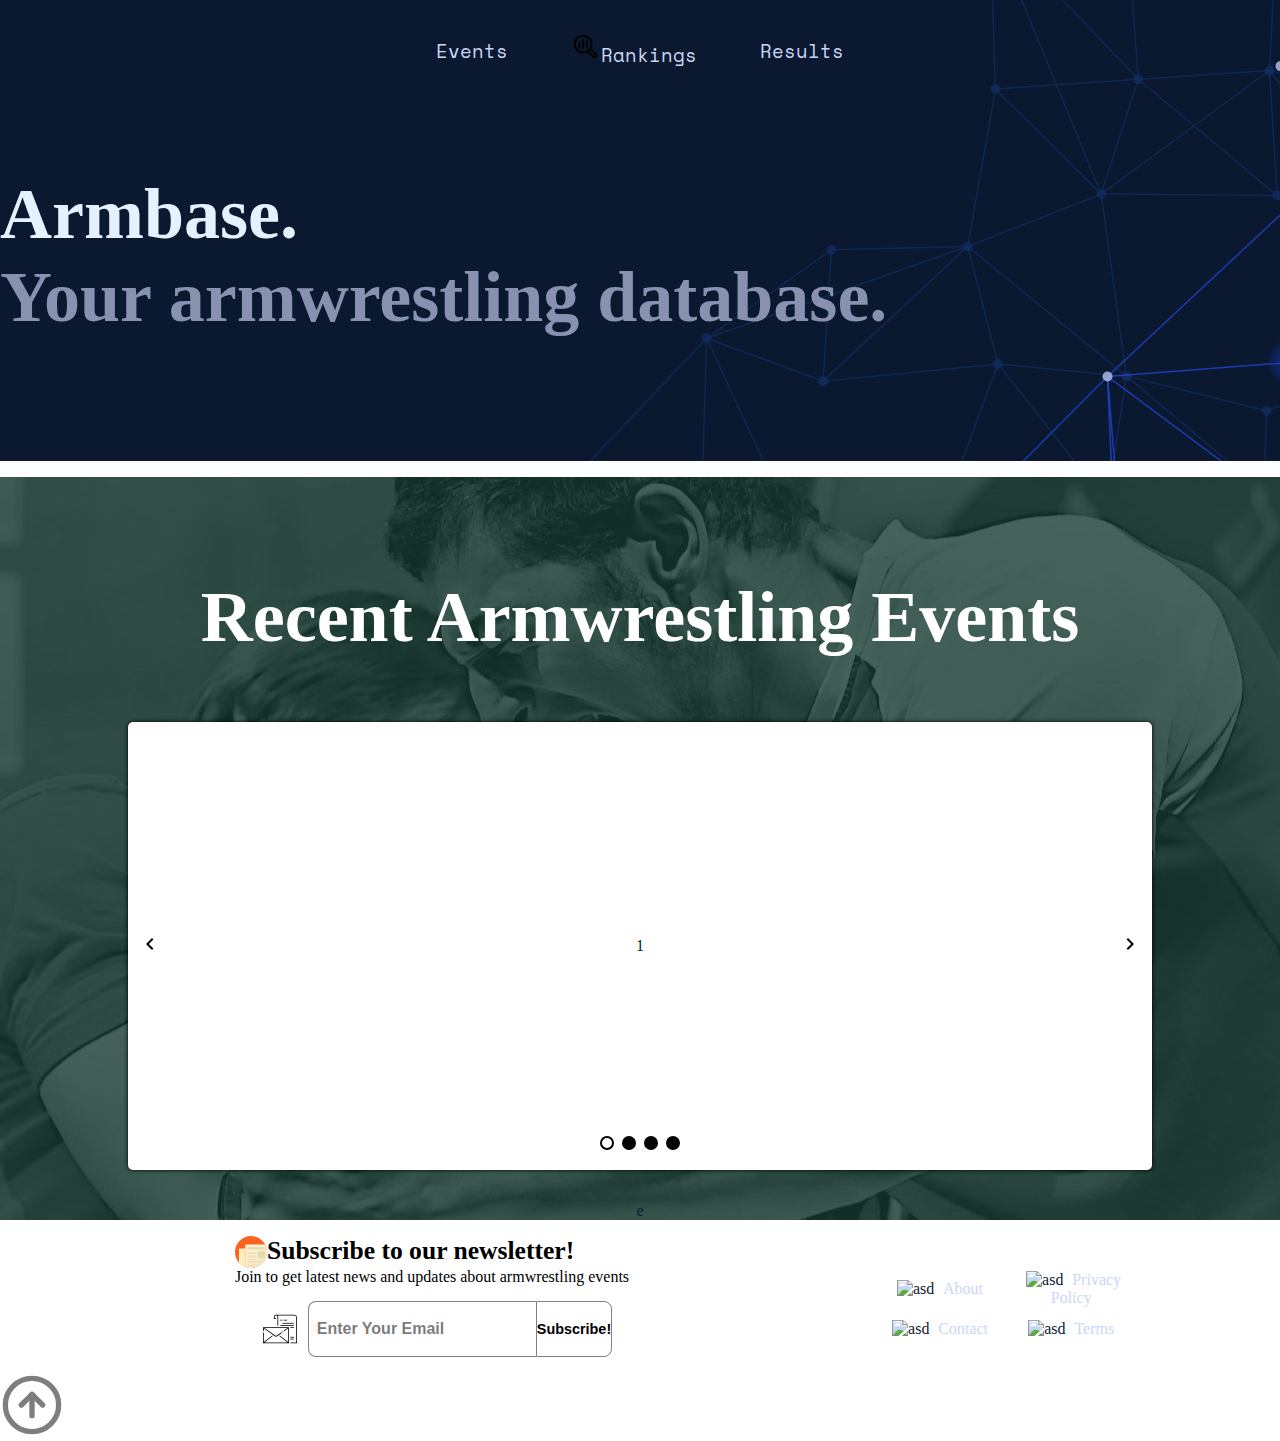
==== commit b0b41a5d: "Change styles" ====
--- a/index.html
+++ b/index.html
@@ -19,10 +19,8 @@
             <img src="logo_transparent.png" class="logo"> 
             <ul>
                 <li><a href="">Events</a></li>
-                <li><a href="">Rankings</a></li>
+                <li><a href=""><img src="rankings.svg" style="width:30px">Rankings</a></li>
                 <li><a href="">Results</a></li>
-                <li><img src="abstract_user_icon.svg" alt="" class="account"></li>
-                <li><img src="shopping-cart.svg" alt="" class="cart"></li>
             </ul>
             <div class="hamburger">
                 <span class="bar"></span>
--- a/style.css
+++ b/style.css
@@ -122,40 +122,6 @@
 a:hover{
     color:var(--green);
 }
-
-.sign-up,.log-in{
-    font-size: var(--fs-link);
-    white-space: nowrap;
-    font-weight:var(--normal);
-    border-radius:5px;
-    background:transparent;
-    padding:.3em .6em;
-    cursor:pointer;
-    color:var(--green);
-    border: 1px solid var(--green);
-}
-.sign-up:hover,.log-in:hover{
-    background:var(--green);
-    color:var(--navy);
-}
-
-.account{
-    display:none;
-    width:3.3rem;
-    margin:1rem;
-}
-
-.cart{
-    display:none;
-    width:3rem;
-    background:var(--red-clr);
-    transition: all 0.2s ease-in-out
-}
-
-.cart:hover{
-    background-color: var(--white-clr);
-}
-
 .hamburger{
     display:none;
     cursor: pointer;
@@ -261,6 +227,7 @@
     flex-direction:column;
     justify-content:center;
     align-items:center;
+    box-shadow: inset 5000px 0 0 rgba(54, 149, 127, 0.309);
 }
 .recent-heading{
     padding:.2em;
